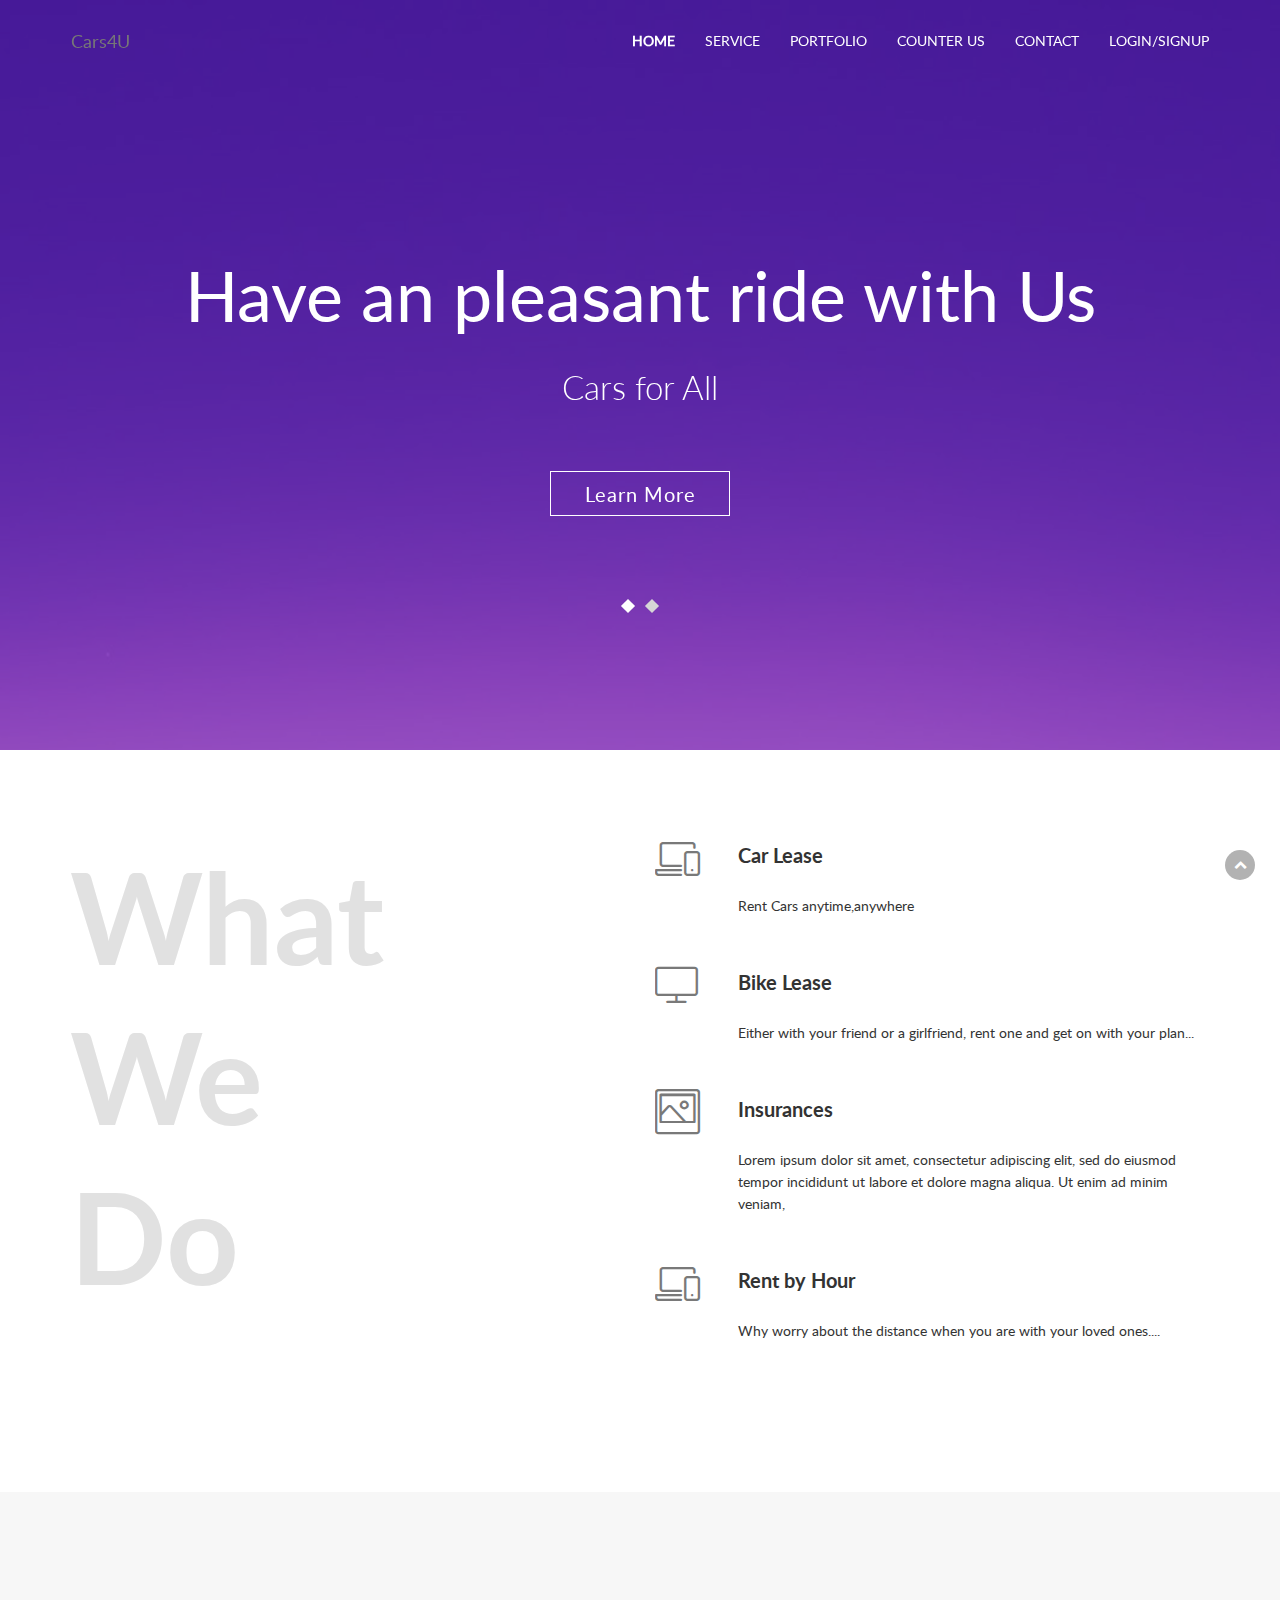
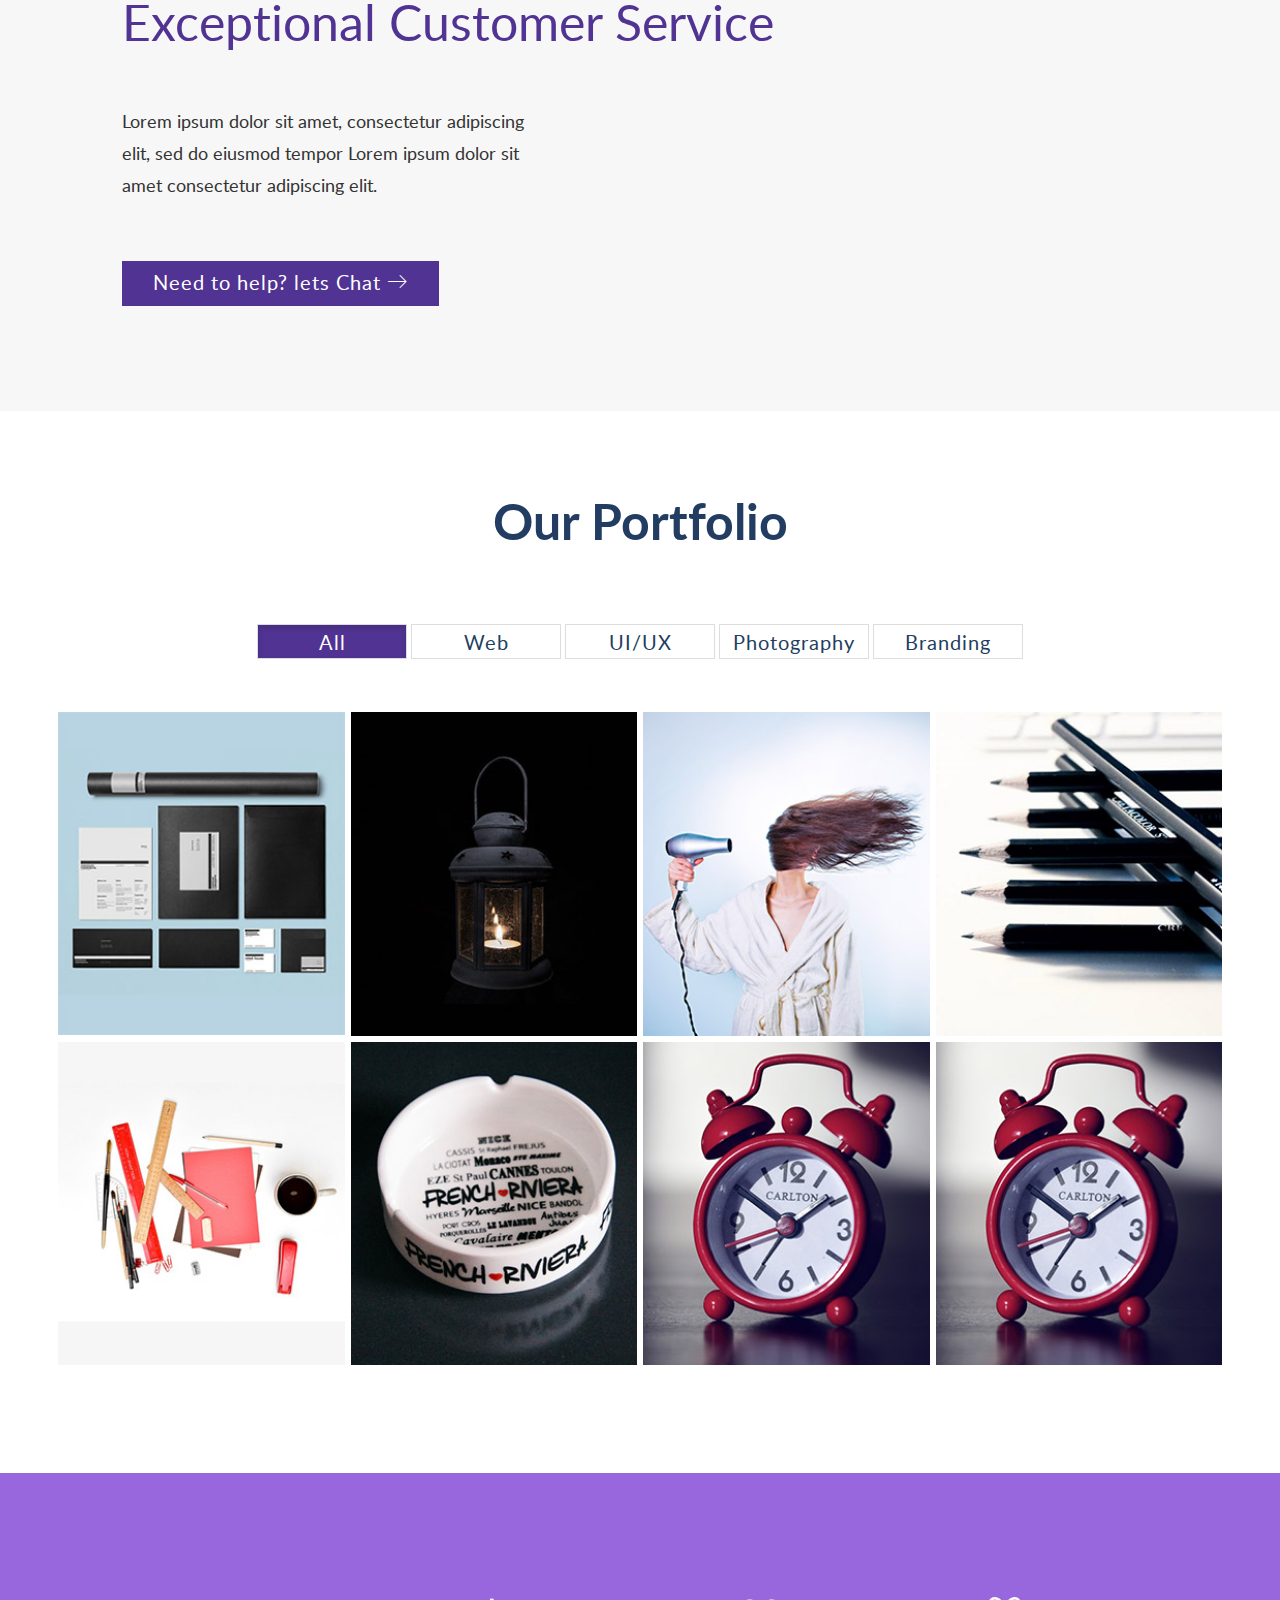
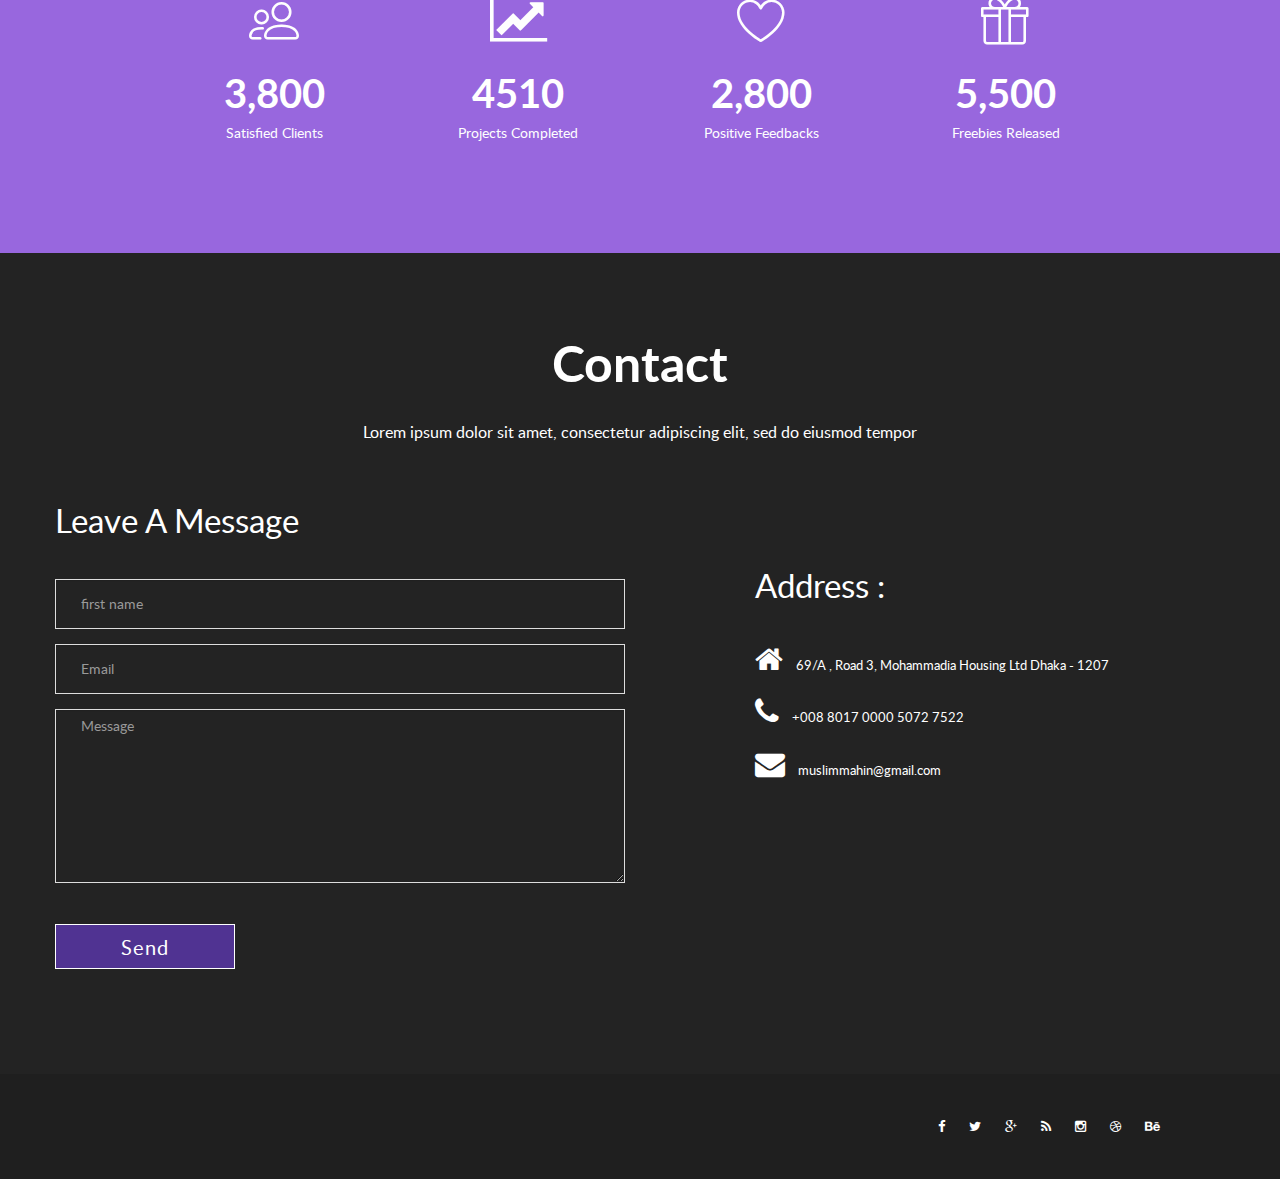
==== src/main/resources/static/index.html @ 7cb5fec7 "databse working" ====
<!doctype html>
<!--[if lt IE 7]>      <html class="no-js lt-ie9 lt-ie8 lt-ie7" lang=""> <![endif]-->
<!--[if IE 7]>         <html class="no-js lt-ie9 lt-ie8" lang=""> <![endif]-->
<!--[if IE 8]>         <html class="no-js lt-ie9" lang=""> <![endif]-->
<!--[if gt IE 8]><!--> <html class="no-js" lang=""> <!--<![endif]-->
    <head>
        <meta charset="utf-8">
        <meta http-equiv="X-UA-Compatible" content="IE=edge,chrome=1">
        <title>Cars4U</title>
        <meta name="description" content="">
        <meta name="viewport" content="width=device-width, initial-scale=1">
        <link rel="apple-touch-icon" href="apple-touch-icon.png">


        <link rel="stylesheet" href="assets/css/fonticons.css">
        <link rel="stylesheet" href="assets/fonts/stylesheet.css">
        <link rel="stylesheet" href="assets/css/font-awesome.min.css">
        <link rel="stylesheet" href="assets/css/bootstrap.min.css">


        <!--For Plugins external css-->
        <link rel="stylesheet" href="assets/css/plugins.css" />

        <!--Theme custom css -->
        <link rel="stylesheet" href="assets/css/style.css">

        <!--Theme Responsive css-->
        <link rel="stylesheet" href="assets/css/responsive.css" />

        <script src="assets/js/vendor/modernizr-2.8.3-respond-1.4.2.min.js"></script>
    </head>
    <body data-spy="scroll" data-target=".navbar-collapse">
        <!--[if lt IE 8]>
            <p class="browserupgrade">You are using an <strong>outdated</strong> browser. Please <a href="http://browsehappy.com/">upgrade your browser</a> to improve your experience.</p>
        <![endif]-->

        <header id="main_menu" class="header navbar-fixed-top">            
            <div class="main_menu_bg">
                <div class="container">
                    <div class="row">
                        <div class="nave_menu">
                            <nav class="navbar navbar-default" id="navmenu">
                                <div class="container-fluid">
                                    <!-- Brand and toggle get grouped for better mobile display -->
                                    <div class="navbar-header">
                                        <button type="button" class="navbar-toggle collapsed" data-toggle="collapse" data-target="#bs-example-navbar-collapse-1" aria-expanded="false">
                                            <span class="sr-only">Toggle navigation</span>
                                            <span class="icon-bar"></span>
                                            <span class="icon-bar"></span>
                                            <span class="icon-bar"></span>
                                        </button>
                                        <a class="navbar-brand" href="#home">
                                            Cars4U
                                        </a>
                                    </div>

                                    <!-- Collect the nav links, forms, and other content for toggling -->



                                    <div class="collapse navbar-collapse" id="bs-example-navbar-collapse-1">
                                        <ul class="nav navbar-nav navbar-right">
                                            <li><a href="#home">Home</a></li>
                                            <li><a href="#service">Service</a></li>
                                            <li><a href="#portfolio">portfolio</a></li>
                                            <li><a href="#counter">Counter Us</a></li>
                                            <li><a href="#contact">Contact</a></li>
											<li><a href="signup.html">Login/SignUp</a></li>
                                        </ul>    
                                    </div>

                                </div>
                            </nav>
                        </div>	
                    </div>

                </div>

            </div>
        </header> <!--End of header -->





        <section id="home" class="home">
            <div class="overlay">
                <div class="container">
                    <div class="row">
                        <div class="col-sm-12 ">
                            <div class="main_home_slider text-center">
                                <div class="single_home_slider">
                                    <div class="main_home wow fadeInUp" data-wow-duration="700ms">
                                        <h1>Have an pleasant ride with Us</h1>
                                        <p class="subtitle">Cars for All</p>

                                        <div class="home_btn">
                                            <a href="#service" class="btn btn-md">Learn More</a>
                                        </div>

                                    </div>
                                </div>
                                <div class="single_home_slider">
                                    <div class="main_home wow fadeInUp" data-wow-duration="700ms">
                                        <h1>Different types of Cars</h1>
                                        <!--<p class="subtitle">Small business with big dreams</p>-->

                                        <div class="home_btn">
                                            <a href="#portfolio" class="btn btn-md">Learn More</a>
                                        </div>

                                    </div>
                                </div>
                            </div>
                        </div>
                    </div>
                </div>
            </div>
        </section>





        <section id="service" class="service">
            <div class="container">
                <div class="row">
                    <div class="main_service_area sections"> 
                        <div class="col-sm-6">
                            <div class="signle_service_left">
                                <h2>What
                                    We 
                                    Do</h2>
                            </div>
                        </div>
                        <div class="col-sm-6">
                            <div class="single_service_right">
                                <div class="single_service">
                                    <div class="single_service_icon">
                                        <i class="lnr lnr-laptop-phone"></i>
                                    </div>
                                    <div class="single_service_content">
                                        <h3>Car Lease</h3>
                                        <p>Rent Cars anytime,anywhere  </p>
                                    </div>
                                </div>
                                <div class="single_service">
                                    <div class="single_service_icon">
                                        <i class="lnr lnr-screen"></i>
                                    </div>
                                    <div class="single_service_content">
                                        <h3>Bike Lease</h3>
                                        <p>Either with your friend or a girlfriend, rent one and get on with your plan...</p>
                                    </div>
                                </div>
                                <div class="single_service">
                                    <div class="single_service_icon">
                                        <i class="lnr lnr-picture"></i>
                                    </div>
                                    <div class="single_service_content">
                                        <h3>Insurances</h3>
                                        <p>Lorem ipsum dolor sit amet, consectetur adipiscing elit, sed do eiusmod 
                                            tempor incididunt ut labore et dolore magna aliqua. Ut enim ad minim veniam, </p>
                                    </div>
                                </div>
                                <div class="single_service">
                                    <div class="single_service_icon">
                                        <i class="lnr lnr-laptop-phone"></i>
                                    </div>
                                    <div class="single_service_content">
                                        <h3>Rent by Hour</h3>
                                        <p>Why worry about the distance when you are with your loved ones....</p>
                                    </div>
                                </div>
                            </div>
                        </div>
                    </div>
                </div>
            </div>
        </section>


        <section id="choose" class="choose">
            <div class="container-fluid">
                <div class="row">
                    <div class="main_choose_area sections">
                        <div class="col-sm-7 col-sm-offset-1">
                            <div class="main_choose_content text-left">
                                <div class="single_choose_content">
                                    <h1>Exceptional Customer Service</h1>
                                    <p>Lorem ipsum dolor sit amet, consectetur adipiscing elit, 
                                        sed do eiusmod tempor Lorem ipsum dolor sit amet
                                        consectetur adipiscing elit.</p>

                                    <a href="" class="btn btn-larg">Need to help? lets Chat <i class="lnr lnr-arrow-right"></i></a>
                                </div>
                            </div>
                        </div>
                    </div>
                </div>
            </div>
        </section>




        <section id="portfolio" class="portfolio">
            <div class="container">
                <div class="row">
                    <div class="main_mix_content text-center sections">
                        <div class="head_title">
                            <h2>Our Portfolio</h2>
                        </div>
                        <div class="main_mix_menu">
                            <ul>
                                <li class="btn btn-primary filter" data-filter="all">All</li>
                                <li class="btn btn-primary filter" data-filter=".cat1">Web</li>
                                <li class="btn btn-primary filter" data-filter=".cat2">UI/UX</li>
                                <li class="btn btn-primary filter" data-filter=".cat3">Photography</li>
                                <li class="btn btn-primary filter" data-filter=".cat4">Branding</li>
                            </ul>
                        </div>

                        <div id="mixcontent" class="mixcontent">
                            <div class="col-md-3 mix cat1 no-padding">
                                <div class="single_mixi_portfolio">
                                    <img src="assets/images/pf1.jpg" alt="" />
                                    <div class="mixi_portfolio_overlay">
                                        <div class="overflow_hover_text"> 
                                            <a href=""><i class="lnr lnr-magnifier"></i></a>
                                            <a href=""><i class="lnr lnr-heart"></i></a>
                                        </div>
                                    </div>
                                </div>
                            </div>
                            <div class="col-md-3 mix cat2 no-padding">
                                <div class="single_mixi_portfolio">
                                    <img src="assets/images/pf2.jpg" alt="" />
                                    <div class="mixi_portfolio_overlay">
                                        <div class="overflow_hover_text"> 
                                            <a href=""><i class="lnr lnr-magnifier"></i></a>
                                            <a href=""><i class="lnr lnr-heart"></i></a>
                                        </div>
                                    </div>
                                </div>
                            </div>
                            <div class="col-md-3 mix cat1 cat4 no-padding">
                                <div class="single_mixi_portfolio">
                                    <img src="assets/images/pf3.jpg" alt="" />
                                    <div class="mixi_portfolio_overlay">
                                        <div class="overflow_hover_text"> 
                                            <a href=""><i class="lnr lnr-magnifier"></i></a>
                                            <a href=""><i class="lnr lnr-heart"></i></a>
                                        </div>
                                    </div>
                                </div>
                            </div>
                            <div class="col-md-3 mix cat3 cat4 no-padding">
                                <div class="single_mixi_portfolio">
                                    <img src="assets/images/pf4.jpg" alt="" />
                                    <div class="mixi_portfolio_overlay">
                                        <div class="overflow_hover_text"> 
                                            <a href=""><i class="lnr lnr-magnifier"></i></a>
                                            <a href=""><i class="lnr lnr-heart"></i></a>
                                        </div>
                                    </div>
                                </div>
                            </div>
                            <div class="col-md-3 mix cat4 no-padding">
                                <div class="single_mixi_portfolio">
                                    <img src="assets/images/pf5.jpg" alt="" />
                                    <div class="mixi_portfolio_overlay">
                                        <div class="overflow_hover_text"> 
                                            <a href=""><i class="lnr lnr-magnifier"></i></a>
                                            <a href=""><i class="lnr lnr-heart"></i></a>
                                        </div>
                                    </div>
                                </div>
                            </div>
                            <div class="col-md-3 mix cat1 cat2 no-padding">
                                <div class="single_mixi_portfolio">
                                    <img src="assets/images/pf6.jpg" alt="" />
                                    <div class="mixi_portfolio_overlay">
                                        <div class="overflow_hover_text"> 
                                            <a href=""><i class="lnr lnr-magnifier"></i></a>
                                            <a href=""><i class="lnr lnr-heart"></i></a>
                                        </div>
                                    </div>
                                </div>
                            </div>
                            <div class="col-md-3 mix cat1 cat2 no-padding">
                                <div class="single_mixi_portfolio">
                                    <img src="assets/images/pf7.jpg" alt="" />
                                    <div class="mixi_portfolio_overlay">
                                        <div class="overflow_hover_text"> 
                                            <a href=""><i class="lnr lnr-magnifier"></i></a>
                                            <a href=""><i class="lnr lnr-heart"></i></a>
                                        </div>
                                    </div>
                                </div>
                            </div>
                            <div class="col-md-3 mix cat1 cat2 no-padding">
                                <div class="single_mixi_portfolio">
                                    <img src="assets/images/pf7.jpg" alt="" />
                                    <div class="mixi_portfolio_overlay">
                                        <div class="overflow_hover_text"> 
                                            <a href=""><i class="lnr lnr-magnifier"></i></a>
                                            <a href=""><i class="lnr lnr-heart"></i></a>
                                        </div>
                                    </div>
                                </div>
                            </div>

                            <div class="gap"></div>
                        </div>
                    </div>                     
                </div>
            </div>
        </section> <!-- End of portfolio two Section -->        




        <section id="counter" class="counter">
            <div class="overlay">
                <div class="container">
                    <div class="row">
                        <div class="main_counter sections text-center">
                            <div class="col-sm-10 col-sm-offset-1">
                                <div class="row">
                                    <div class="col-sm-3 col-xs-12">
                                        <div class="single_counter_right">
                                            <i class="lnr lnr-users"></i>
                                            <h2 class="statistic-counter">3,800</h2>
                                            <p>Satisfied Clients</p>
                                        </div>
                                    </div>
                                    <div class="col-sm-3 col-xs-12">
                                        <div class="single_counter_right">
                                            <i class="fa fa-line-chart"></i>
                                            <h2 class="statistic-counter">4510</h2>
                                            <p>Projects Completed</p>
                                        </div>
                                    </div>
                                    <div class="col-sm-3 col-xs-12">
                                        <div class="single_counter_right">
                                            <i class="lnr lnr-heart"></i>
                                            <h2 class="statistic-counter">2,800</h2>
                                            <p>Positive Feedbacks</p>
                                        </div>
                                    </div>
                                    <div class="col-sm-3 col-xs-12">
                                        <div class="single_counter_right">
                                            <i class="lnr lnr-gift"></i>
                                            <h2 class="statistic-counter">5,500</h2>
                                            <p>Freebies Released</p>
                                        </div>
                                    </div>
                                </div>
                            </div>
                        </div>
                    </div>
                </div>
            </div>
        </section>


        <section id="contact" class="contact">
            <div class="container">
                <div class="row">
                    <div class="main_contact sections">
                        <div class="head_title text-center">
                            <h2>Contact</h2>
                            <p>Lorem ipsum dolor sit amet, consectetur adipiscing elit, sed do eiusmod tempor</p>
                        </div>

                        <div class="row">
                            <div class="contact_contant">

                                <div class="col-sm-6 col-xs-12">
                                    <h4>Leave A Message</h4>
                                    <div class="single_contant_left">
                                        <form action="#" id="formid">
                                            <!--<div class="col-lg-8 col-md-8 col-sm-10 col-lg-offset-2 col-md-offset-2 col-sm-offset-1">-->

                                            <div class="form-group">
                                                <input type="text" class="form-control" name="name" placeholder="first name" required="">
                                            </div>

                                            <div class="form-group">
                                                <input type="email" class="form-control" name="email" placeholder="Email" required="">
                                            </div>

                                            <div class="form-group">
                                                <textarea class="form-control" name="message" rows="8" placeholder="Message"></textarea>
                                            </div>

                                            <div class="">
                                                <input type="submit" value="Send" class="btn btn-primary">
                                            </div>
                                            <!--</div>--> 
                                        </form>
                                    </div>
                                </div>


                                <div class="col-sm-5 col-sm-offset-1 col-xs-12">
                                    <div class="single_message_right_info">
                                        <h4>Address :</h4>
                                        <ul>
                                            <li><a href=""><i class="fa fa-home"></i> 69/A , Road 3, Mohammadia Housing Ltd
                                                    Dhaka - 1207</a></li>
                                            <li><a href=""><i class="fa fa-phone"></i> +008 8017 0000 5072 7522</a></li>

                                            <li><a href=""><i class="fa fa-envelope"></i> muslimmahin@gmail.com</a></li>
                                        </ul>
                                    </div>
                                </div>
                            </div> <!-- End of messsage contant-->
                        </div>
                    </div>
                </div>
            </div>
        </section>





        <footer id="footer" class="footer">
            <div class="container">
                <div class="main_footer">
                    <div class="row">

                        <div class="col-sm-6 col-xs-12">
                            <div class="copyright_text">
                                <p class=" wow fadeInRight" data-wow-duration="1s">Made with <i class="fa fa-heart"></i> by <a href="http://bootstrapthemes.co">Bootstrap Themes</a>2016. All Rights Reserved</p>
                            </div>
                        </div>

                        <div class="col-sm-6 col-xs-12">
                            <div class="footer_socail">
                                <a href=""><i class="fa fa-facebook"></i></a>
                                <a href=""><i class="fa fa-twitter"></i></a>
                                <a href=""><i class="fa fa-google-plus"></i></a>
                                <a href=""><i class="fa fa-rss"></i></a>
                                <a href=""><i class="fa fa-instagram"></i></a>
                                <a href=""><i class="fa fa-dribbble"></i></a>
                                <a href=""><i class="fa fa-behance"></i></a>
                            </div>
                        </div>
                    </div>
                </div>
            </div>
        </footer>



        <!-- START SCROLL TO TOP  -->

        <div class="scrollup">
            <a href="#"><i class="fa fa-chevron-up"></i></a>
        </div>

        <script src="assets/js/vendor/jquery-1.11.2.min.js"></script>
        <script src="assets/js/vendor/bootstrap.min.js"></script>

        <script src="assets/js/jquery.easypiechart.min.js"></script>
        <script src="assets/js/jquery.mixitup.min.js"></script>
        <script src="assets/js/jquery.easing.1.3.js"></script>

        <script src="assets/js/plugins.js"></script>
        <script src="assets/js/main.js"></script>

    </body>
</html>
---- src/main/resources/static/assets/css/fonticons.css ----
@font-face {
	font-family: 'Linearicons-Free';
	src:url('../fonts/Linearicons-Free.eot?w118d');
	src:url('../fonts/Linearicons-Free.eot?#iefixw118d') format('embedded-opentype'),
		url('../fonts/Linearicons-Free.woff2?w118d') format('woff2'),
		url('../fonts/Linearicons-Free.woff?w118d') format('woff'),
		url('../fonts/Linearicons-Free.ttf?w118d') format('truetype'),
		url('../fonts/Linearicons-Free.svg?w118d#Linearicons-Free') format('svg');
	font-weight: normal;
	font-style: normal;
}

.lnr {
	font-family: 'Linearicons-Free';
	speak: none;
	font-style: normal;
	font-weight: normal;
	font-variant: normal;
	text-transform: none;
	line-height: 1;

	/* Better Font Rendering =========== */
	-webkit-font-smoothing: antialiased;
	-moz-osx-font-smoothing: grayscale;
}

.lnr-home:before {
	content: "\e800";
}
.lnr-apartment:before {
	content: "\e801";
}
.lnr-pencil:before {
	content: "\e802";
}
.lnr-magic-wand:before {
	content: "\e803";
}
.lnr-drop:before {
	content: "\e804";
}
.lnr-lighter:before {
	content: "\e805";
}
.lnr-poop:before {
	content: "\e806";
}
.lnr-sun:before {
	content: "\e807";
}
.lnr-moon:before {
	content: "\e808";
}
.lnr-cloud:before {
	content: "\e809";
}
.lnr-cloud-upload:before {
	content: "\e80a";
}
.lnr-cloud-download:before {
	content: "\e80b";
}
.lnr-cloud-sync:before {
	content: "\e80c";
}
.lnr-cloud-check:before {
	content: "\e80d";
}
.lnr-database:before {
	content: "\e80e";
}
.lnr-lock:before {
	content: "\e80f";
}
.lnr-cog:before {
	content: "\e810";
}
.lnr-trash:before {
	content: "\e811";
}
.lnr-dice:before {
	content: "\e812";
}
.lnr-heart:before {
	content: "\e813";
}
.lnr-star:before {
	content: "\e814";
}
.lnr-star-half:before {
	content: "\e815";
}
.lnr-star-empty:before {
	content: "\e816";
}
.lnr-flag:before {
	content: "\e817";
}
.lnr-envelope:before {
	content: "\e818";
}
.lnr-paperclip:before {
	content: "\e819";
}
.lnr-inbox:before {
	content: "\e81a";
}
.lnr-eye:before {
	content: "\e81b";
}
.lnr-printer:before {
	content: "\e81c";
}
.lnr-file-empty:before {
	content: "\e81d";
}
.lnr-file-add:before {
	content: "\e81e";
}
.lnr-enter:before {
	content: "\e81f";
}
.lnr-exit:before {
	content: "\e820";
}
.lnr-graduation-hat:before {
	content: "\e821";
}
.lnr-license:before {
	content: "\e822";
}
.lnr-music-note:before {
	content: "\e823";
}
.lnr-film-play:before {
	content: "\e824";
}
.lnr-camera-video:before {
	content: "\e825";
}
.lnr-camera:before {
	content: "\e826";
}
.lnr-picture:before {
	content: "\e827";
}
.lnr-book:before {
	content: "\e828";
}
.lnr-bookmark:before {
	content: "\e829";
}
.lnr-user:before {
	content: "\e82a";
}
.lnr-users:before {
	content: "\e82b";
}
.lnr-shirt:before {
	content: "\e82c";
}
.lnr-store:before {
	content: "\e82d";
}
.lnr-cart:before {
	content: "\e82e";
}
.lnr-tag:before {
	content: "\e82f";
}
.lnr-phone-handset:before {
	content: "\e830";
}
.lnr-phone:before {
	content: "\e831";
}
.lnr-pushpin:before {
	content: "\e832";
}
.lnr-map-marker:before {
	content: "\e833";
}
.lnr-map:before {
	content: "\e834";
}
.lnr-location:before {
	content: "\e835";
}
.lnr-calendar-full:before {
	content: "\e836";
}
.lnr-keyboard:before {
	content: "\e837";
}
.lnr-spell-check:before {
	content: "\e838";
}
.lnr-screen:before {
	content: "\e839";
}
.lnr-smartphone:before {
	content: "\e83a";
}
.lnr-tablet:before {
	content: "\e83b";
}
.lnr-laptop:before {
	content: "\e83c";
}
.lnr-laptop-phone:before {
	content: "\e83d";
}
.lnr-power-switch:before {
	content: "\e83e";
}
.lnr-bubble:before {
	content: "\e83f";
}
.lnr-heart-pulse:before {
	content: "\e840";
}
.lnr-construction:before {
	content: "\e841";
}
.lnr-pie-chart:before {
	content: "\e842";
}
.lnr-chart-bars:before {
	content: "\e843";
}
.lnr-gift:before {
	content: "\e844";
}
.lnr-diamond:before {
	content: "\e845";
}
.lnr-linearicons:before {
	content: "\e846";
}
.lnr-dinner:before {
	content: "\e847";
}
.lnr-coffee-cup:before {
	content: "\e848";
}
.lnr-leaf:before {
	content: "\e849";
}
.lnr-paw:before {
	content: "\e84a";
}
.lnr-rocket:before {
	content: "\e84b";
}
.lnr-briefcase:before {
	content: "\e84c";
}
.lnr-bus:before {
	content: "\e84d";
}
.lnr-car:before {
	content: "\e84e";
}
.lnr-train:before {
	content: "\e84f";
}
.lnr-bicycle:before {
	content: "\e850";
}
.lnr-wheelchair:before {
	content: "\e851";
}
.lnr-select:before {
	content: "\e852";
}
.lnr-earth:before {
	content: "\e853";
}
.lnr-smile:before {
	content: "\e854";
}
.lnr-sad:before {
	content: "\e855";
}
.lnr-neutral:before {
	content: "\e856";
}
.lnr-mustache:before {
	content: "\e857";
}
.lnr-alarm:before {
	content: "\e858";
}
.lnr-bullhorn:before {
	content: "\e859";
}
.lnr-volume-high:before {
	content: "\e85a";
}
.lnr-volume-medium:before {
	content: "\e85b";
}
.lnr-volume-low:before {
	content: "\e85c";
}
.lnr-volume:before {
	content: "\e85d";
}
.lnr-mic:before {
	content: "\e85e";
}
.lnr-hourglass:before {
	content: "\e85f";
}
.lnr-undo:before {
	content: "\e860";
}
.lnr-redo:before {
	content: "\e861";
}
.lnr-sync:before {
	content: "\e862";
}
.lnr-history:before {
	content: "\e863";
}
.lnr-clock:before {
	content: "\e864";
}
.lnr-download:before {
	content: "\e865";
}
.lnr-upload:before {
	content: "\e866";
}
.lnr-enter-down:before {
	content: "\e867";
}
.lnr-exit-up:before {
	content: "\e868";
}
.lnr-bug:before {
	content: "\e869";
}
.lnr-code:before {
	content: "\e86a";
}
.lnr-link:before {
	content: "\e86b";
}
.lnr-unlink:before {
	content: "\e86c";
}
.lnr-thumbs-up:before {
	content: "\e86d";
}
.lnr-thumbs-down:before {
	content: "\e86e";
}
.lnr-magnifier:before {
	content: "\e86f";
}
.lnr-cross:before {
	content: "\e870";
}
.lnr-menu:before {
	content: "\e871";
}
.lnr-list:before {
	content: "\e872";
}
.lnr-chevron-up:before {
	content: "\e873";
}
.lnr-chevron-down:before {
	content: "\e874";
}
.lnr-chevron-left:before {
	content: "\e875";
}
.lnr-chevron-right:before {
	content: "\e876";
}
.lnr-arrow-up:before {
	content: "\e877";
}
.lnr-arrow-down:before {
	content: "\e878";
}
.lnr-arrow-left:before {
	content: "\e879";
}
.lnr-arrow-right:before {
	content: "\e87a";
}
.lnr-move:before {
	content: "\e87b";
}
.lnr-warning:before {
	content: "\e87c";
}
.lnr-question-circle:before {
	content: "\e87d";
}
.lnr-menu-circle:before {
	content: "\e87e";
}
.lnr-checkmark-circle:before {
	content: "\e87f";
}
.lnr-cross-circle:before {
	content: "\e880";
}
.lnr-plus-circle:before {
	content: "\e881";
}
.lnr-circle-minus:before {
	content: "\e882";
}
.lnr-arrow-up-circle:before {
	content: "\e883";
}
.lnr-arrow-down-circle:before {
	content: "\e884";
}
.lnr-arrow-left-circle:before {
	content: "\e885";
}
.lnr-arrow-right-circle:before {
	content: "\e886";
}
.lnr-chevron-up-circle:before {
	content: "\e887";
}
.lnr-chevron-down-circle:before {
	content: "\e888";
}
.lnr-chevron-left-circle:before {
	content: "\e889";
}
.lnr-chevron-right-circle:before {
	content: "\e88a";
}
.lnr-crop:before {
	content: "\e88b";
}
.lnr-frame-expand:before {
	content: "\e88c";
}
.lnr-frame-contract:before {
	content: "\e88d";
}
.lnr-layers:before {
	content: "\e88e";
}
.lnr-funnel:before {
	content: "\e88f";
}
.lnr-text-format:before {
	content: "\e890";
}
.lnr-text-format-remove:before {
	content: "\e891";
}
.lnr-text-size:before {
	content: "\e892";
}
.lnr-bold:before {
	content: "\e893";
}
.lnr-italic:before {
	content: "\e894";
}
.lnr-underline:before {
	content: "\e895";
}
.lnr-strikethrough:before {
	content: "\e896";
}
.lnr-highlight:before {
	content: "\e897";
}
.lnr-text-align-left:before {
	content: "\e898";
}
.lnr-text-align-center:before {
	content: "\e899";
}
.lnr-text-align-right:before {
	content: "\e89a";
}
.lnr-text-align-justify:before {
	content: "\e89b";
}
.lnr-line-spacing:before {
	content: "\e89c";
}
.lnr-indent-increase:before {
	content: "\e89d";
}
.lnr-indent-decrease:before {
	content: "\e89e";
}
.lnr-pilcrow:before {
	content: "\e89f";
}
.lnr-direction-ltr:before {
	content: "\e8a0";
}
.lnr-direction-rtl:before {
	content: "\e8a1";
}
.lnr-page-break:before {
	content: "\e8a2";
}
.lnr-sort-alpha-asc:before {
	content: "\e8a3";
}
.lnr-sort-amount-asc:before {
	content: "\e8a4";
}
.lnr-hand:before {
	content: "\e8a5";
}
.lnr-pointer-up:before {
	content: "\e8a6";
}
.lnr-pointer-right:before {
	content: "\e8a7";
}
.lnr-pointer-down:before {
	content: "\e8a8";
}
.lnr-pointer-left:before {
	content: "\e8a9";
}
---- src/main/resources/static/assets/fonts/stylesheet.css ----
@font-face {
    font-family: 'latobold';
    src: url('lato-bold-webfont.eot');
    src: url('lato-bold-webfont.eot?#iefix') format('embedded-opentype'),
         url('lato-bold-webfont.woff2') format('woff2'),
         url('lato-bold-webfont.woff') format('woff'),
         url('lato-bold-webfont.ttf') format('truetype'),
         url('lato-bold-webfont.svg#latobold') format('svg');
    font-weight: normal;
    font-style: normal;

}


@font-face {
    font-family: 'latolight';
    src: url('lato-light-webfont.eot');
    src: url('lato-light-webfont.eot?#iefix') format('embedded-opentype'),
         url('lato-light-webfont.woff2') format('woff2'),
         url('lato-light-webfont.woff') format('woff'),
         url('lato-light-webfont.ttf') format('truetype'),
         url('lato-light-webfont.svg#latolight') format('svg');
    font-weight: normal;
    font-style: normal;

}



@font-face {
    font-family: 'latoregular';
    src: url('lato-regular-webfont.eot');
    src: url('lato-regular-webfont.eot?#iefix') format('embedded-opentype'),
         url('lato-regular-webfont.woff2') format('woff2'),
         url('lato-regular-webfont.woff') format('woff'),
         url('lato-regular-webfont.ttf') format('truetype'),
         url('lato-regular-webfont.svg#latoregular') format('svg');
    font-weight: normal;
    font-style: normal;

}
---- src/main/resources/static/assets/css/plugins.css ----
/*
Author: XpeedStudio
Author URI: http://themeforest.net/user/XpeedStudio/portfolio
*/


//Animate CSS

@charset "UTF-8";.animated{-webkit-animation-duration:1s;animation-duration:1s;-webkit-animation-fill-mode:both;animation-fill-mode:both}.animated.hinge{-webkit-animation-duration:2s;animation-duration:2s}@-webkit-keyframes bounce{0%,20%,50%,80%,100%{-webkit-transform:translateY(0);transform:translateY(0)}40%{-webkit-transform:translateY(-30px);transform:translateY(-30px)}60%{-webkit-transform:translateY(-15px);transform:translateY(-15px)}}@keyframes bounce{0%,20%,50%,80%,100%{-webkit-transform:translateY(0);-ms-transform:translateY(0);transform:translateY(0)}40%{-webkit-transform:translateY(-30px);-ms-transform:translateY(-30px);transform:translateY(-30px)}60%{-webkit-transform:translateY(-15px);-ms-transform:translateY(-15px);transform:translateY(-15px)}}.bounce{-webkit-animation-name:bounce;animation-name:bounce}@-webkit-keyframes flash{0%,50%,100%{opacity:1}25%,75%{opacity:0}}@keyframes flash{0%,50%,100%{opacity:1}25%,75%{opacity:0}}.flash{-webkit-animation-name:flash;animation-name:flash}@-webkit-keyframes pulse{0%{-webkit-transform:scale(1);transform:scale(1)}50%{-webkit-transform:scale(1.1);transform:scale(1.1)}100%{-webkit-transform:scale(1);transform:scale(1)}}@keyframes pulse{0%{-webkit-transform:scale(1);-ms-transform:scale(1);transform:scale(1)}50%{-webkit-transform:scale(1.1);-ms-transform:scale(1.1);transform:scale(1.1)}100%{-webkit-transform:scale(1);-ms-transform:scale(1);transform:scale(1)}}.pulse{-webkit-animation-name:pulse;animation-name:pulse}@-webkit-keyframes shake{0%,100%{-webkit-transform:translateX(0);transform:translateX(0)}10%,30%,50%,70%,90%{-webkit-transform:translateX(-10px);transform:translateX(-10px)}20%,40%,60%,80%{-webkit-transform:translateX(10px);transform:translateX(10px)}}@keyframes shake{0%,100%{-webkit-transform:translateX(0);-ms-transform:translateX(0);transform:translateX(0)}10%,30%,50%,70%,90%{-webkit-transform:translateX(-10px);-ms-transform:translateX(-10px);transform:translateX(-10px)}20%,40%,60%,80%{-webkit-transform:translateX(10px);-ms-transform:translateX(10px);transform:translateX(10px)}}.shake{-webkit-animation-name:shake;animation-name:shake}@-webkit-keyframes swing{20%{-webkit-transform:rotate(15deg);transform:rotate(15deg)}40%{-webkit-transform:rotate(-10deg);transform:rotate(-10deg)}60%{-webkit-transform:rotate(5deg);transform:rotate(5deg)}80%{-webkit-transform:rotate(-5deg);transform:rotate(-5deg)}100%{-webkit-transform:rotate(0);transform:rotate(0)}}@keyframes swing{20%{-webkit-transform:rotate(15deg);-ms-transform:rotate(15deg);transform:rotate(15deg)}40%{-webkit-transform:rotate(-10deg);-ms-transform:rotate(-10deg);transform:rotate(-10deg)}60%{-webkit-transform:rotate(5deg);-ms-transform:rotate(5deg);transform:rotate(5deg)}80%{-webkit-transform:rotate(-5deg);-ms-transform:rotate(-5deg);transform:rotate(-5deg)}100%{-webkit-transform:rotate(0);-ms-transform:rotate(0);transform:rotate(0)}}.swing{-webkit-transform-origin:top center;-ms-transform-origin:top center;transform-origin:top center;-webkit-animation-name:swing;animation-name:swing}@-webkit-keyframes tada{0%{-webkit-transform:scale(1);transform:scale(1)}10%,20%{-webkit-transform:scale(.9)rotate(-3deg);transform:scale(.9)rotate(-3deg)}30%,50%,70%,90%{-webkit-transform:scale(1.1)rotate(3deg);transform:scale(1.1)rotate(3deg)}40%,60%,80%{-webkit-transform:scale(1.1)rotate(-3deg);transform:scale(1.1)rotate(-3deg)}100%{-webkit-transform:scale(1)rotate(0);transform:scale(1)rotate(0)}}@keyframes tada{0%{-webkit-transform:scale(1);-ms-transform:scale(1);transform:scale(1)}10%,20%{-webkit-transform:scale(.9)rotate(-3deg);-ms-transform:scale(.9)rotate(-3deg);transform:scale(.9)rotate(-3deg)}30%,50%,70%,90%{-webkit-transform:scale(1.1)rotate(3deg);-ms-transform:scale(1.1)rotate(3deg);transform:scale(1.1)rotate(3deg)}40%,60%,80%{-webkit-transform:scale(1.1)rotate(-3deg);-ms-transform:scale(1.1)rotate(-3deg);transform:scale(1.1)rotate(-3deg)}100%{-webkit-transform:scale(1)rotate(0);-ms-transform:scale(1)rotate(0);transform:scale(1)rotate(0)}}.tada{-webkit-animation-name:tada;animation-name:tada}@-webkit-keyframes wobble{0%{-webkit-transform:translateX(0%);transform:translateX(0%)}15%{-webkit-transform:translateX(-25%)rotate(-5deg);transform:translateX(-25%)rotate(-5deg)}30%{-webkit-transform:translateX(20%)rotate(3deg);transform:translateX(20%)rotate(3deg)}45%{-webkit-transform:translateX(-15%)rotate(-3deg);transform:translateX(-15%)rotate(-3deg)}60%{-webkit-transform:translateX(10%)rotate(2deg);transform:translateX(10%)rotate(2deg)}75%{-webkit-transform:translateX(-5%)rotate(-1deg);transform:translateX(-5%)rotate(-1deg)}100%{-webkit-transform:translateX(0%);transform:translateX(0%)}}@keyframes wobble{0%{-webkit-transform:translateX(0%);-ms-transform:translateX(0%);transform:translateX(0%)}15%{-webkit-transform:translateX(-25%)rotate(-5deg);-ms-transform:translateX(-25%)rotate(-5deg);transform:translateX(-25%)rotate(-5deg)}30%{-webkit-transform:translateX(20%)rotate(3deg);-ms-transform:translateX(20%)rotate(3deg);transform:translateX(20%)rotate(3deg)}45%{-webkit-transform:translateX(-15%)rotate(-3deg);-ms-transform:translateX(-15%)rotate(-3deg);transform:translateX(-15%)rotate(-3deg)}60%{-webkit-transform:translateX(10%)rotate(2deg);-ms-transform:translateX(10%)rotate(2deg);transform:translateX(10%)rotate(2deg)}75%{-webkit-transform:translateX(-5%)rotate(-1deg);-ms-transform:translateX(-5%)rotate(-1deg);transform:translateX(-5%)rotate(-1deg)}100%{-webkit-transform:translateX(0%);-ms-transform:translateX(0%);transform:translateX(0%)}}.wobble{-webkit-animation-name:wobble;animation-name:wobble}@-webkit-keyframes bounceIn{0%{opacity:0;-webkit-transform:scale(.3);transform:scale(.3)}50%{opacity:1;-webkit-transform:scale(1.05);transform:scale(1.05)}70%{-webkit-transform:scale(.9);transform:scale(.9)}100%{-webkit-transform:scale(1);transform:scale(1)}}@keyframes bounceIn{0%{opacity:0;-webkit-transform:scale(.3);-ms-transform:scale(.3);transform:scale(.3)}50%{opacity:1;-webkit-transform:scale(1.05);-ms-transform:scale(1.05);transform:scale(1.05)}70%{-webkit-transform:scale(.9);-ms-transform:scale(.9);transform:scale(.9)}100%{-webkit-transform:scale(1);-ms-transform:scale(1);transform:scale(1)}}.bounceIn{-webkit-animation-name:bounceIn;animation-name:bounceIn}@-webkit-keyframes bounceInDown{0%{opacity:0;-webkit-transform:translateY(-2000px);transform:translateY(-2000px)}60%{opacity:1;-webkit-transform:translateY(30px);transform:translateY(30px)}80%{-webkit-transform:translateY(-10px);transform:translateY(-10px)}100%{-webkit-transform:translateY(0);transform:translateY(0)}}@keyframes bounceInDown{0%{opacity:0;-webkit-transform:translateY(-2000px);-ms-transform:translateY(-2000px);transform:translateY(-2000px)}60%{opacity:1;-webkit-transform:translateY(30px);-ms-transform:translateY(30px);transform:translateY(30px)}80%{-webkit-transform:translateY(-10px);-ms-transform:translateY(-10px);transform:translateY(-10px)}100%{-webkit-transform:translateY(0);-ms-transform:translateY(0);transform:translateY(0)}}.bounceInDown{-webkit-animation-name:bounceInDown;animation-name:bounceInDown}@-webkit-keyframes bounceInLeft{0%{opacity:0;-webkit-transform:translateX(-2000px);transform:translateX(-2000px)}60%{opacity:1;-webkit-transform:translateX(30px);transform:translateX(30px)}80%{-webkit-transform:translateX(-10px);transform:translateX(-10px)}100%{-webkit-transform:translateX(0);transform:translateX(0)}}@keyframes bounceInLeft{0%{opacity:0;-webkit-transform:translateX(-2000px);-ms-transform:translateX(-2000px);transform:translateX(-2000px)}60%{opacity:1;-webkit-transform:translateX(30px);-ms-transform:translateX(30px);transform:translateX(30px)}80%{-webkit-transform:translateX(-10px);-ms-transform:translateX(-10px);transform:translateX(-10px)}100%{-webkit-transform:translateX(0);-ms-transform:translateX(0);transform:translateX(0)}}.bounceInLeft{-webkit-animation-name:bounceInLeft;animation-name:bounceInLeft}@-webkit-keyframes bounceInRight{0%{opacity:0;-webkit-transform:translateX(2000px);transform:translateX(2000px)}60%{opacity:1;-webkit-transform:translateX(-30px);transform:translateX(-30px)}80%{-webkit-transform:translateX(10px);transform:translateX(10px)}100%{-webkit-transform:translateX(0);transform:translateX(0)}}@keyframes bounceInRight{0%{opacity:0;-webkit-transform:translateX(2000px);-ms-transform:translateX(2000px);transform:translateX(2000px)}60%{opacity:1;-webkit-transform:translateX(-30px);-ms-transform:translateX(-30px);transform:translateX(-30px)}80%{-webkit-transform:translateX(10px);-ms-transform:translateX(10px);transform:translateX(10px)}100%{-webkit-transform:translateX(0);-ms-transform:translateX(0);transform:translateX(0)}}.bounceInRight{-webkit-animation-name:bounceInRight;animation-name:bounceInRight}@-webkit-keyframes bounceInUp{0%{opacity:0;-webkit-transform:translateY(2000px);transform:translateY(2000px)}60%{opacity:1;-webkit-transform:translateY(-30px);transform:translateY(-30px)}80%{-webkit-transform:translateY(10px);transform:translateY(10px)}100%{-webkit-transform:translateY(0);transform:translateY(0)}}@keyframes bounceInUp{0%{opacity:0;-webkit-transform:translateY(2000px);-ms-transform:translateY(2000px);transform:translateY(2000px)}60%{opacity:1;-webkit-transform:translateY(-30px);-ms-transform:translateY(-30px);transform:translateY(-30px)}80%{-webkit-transform:translateY(10px);-ms-transform:translateY(10px);transform:translateY(10px)}100%{-webkit-transform:translateY(0);-ms-transform:translateY(0);transform:translateY(0)}}.bounceInUp{-webkit-animation-name:bounceInUp;animation-name:bounceInUp}@-webkit-keyframes bounceOut{0%{-webkit-transform:scale(1);transform:scale(1)}25%{-webkit-transform:scale(.95);transform:scale(.95)}50%{opacity:1;-webkit-transform:scale(1.1);transform:scale(1.1)}100%{opacity:0;-webkit-transform:scale(.3);transform:scale(.3)}}@keyframes bounceOut{0%{-webkit-transform:scale(1);-ms-transform:scale(1);transform:scale(1)}25%{-webkit-transform:scale(.95);-ms-transform:scale(.95);transform:scale(.95)}50%{opacity:1;-webkit-transform:scale(1.1);-ms-transform:scale(1.1);transform:scale(1.1)}100%{opacity:0;-webkit-transform:scale(.3);-ms-transform:scale(.3);transform:scale(.3)}}.bounceOut{-webkit-animation-name:bounceOut;animation-name:bounceOut}@-webkit-keyframes bounceOutDown{0%{-webkit-transform:translateY(0);transform:translateY(0)}20%{opacity:1;-webkit-transform:translateY(-20px);transform:translateY(-20px)}100%{opacity:0;-webkit-transform:translateY(2000px);transform:translateY(2000px)}}@keyframes bounceOutDown{0%{-webkit-transform:translateY(0);-ms-transform:translateY(0);transform:translateY(0)}20%{opacity:1;-webkit-transform:translateY(-20px);-ms-transform:translateY(-20px);transform:translateY(-20px)}100%{opacity:0;-webkit-transform:translateY(2000px);-ms-transform:translateY(2000px);transform:translateY(2000px)}}.bounceOutDown{-webkit-animation-name:bounceOutDown;animation-name:bounceOutDown}@-webkit-keyframes bounceOutLeft{0%{-webkit-transform:translateX(0);transform:translateX(0)}20%{opacity:1;-webkit-transform:translateX(20px);transform:translateX(20px)}100%{opacity:0;-webkit-transform:translateX(-2000px);transform:translateX(-2000px)}}@keyframes bounceOutLeft{0%{-webkit-transform:translateX(0);-ms-transform:translateX(0);transform:translateX(0)}20%{opacity:1;-webkit-transform:translateX(20px);-ms-transform:translateX(20px);transform:translateX(20px)}100%{opacity:0;-webkit-transform:translateX(-2000px);-ms-transform:translateX(-2000px);transform:translateX(-2000px)}}.bounceOutLeft{-webkit-animation-name:bounceOutLeft;animation-name:bounceOutLeft}@-webkit-keyframes bounceOutRight{0%{-webkit-transform:translateX(0);transform:translateX(0)}20%{opacity:1;-webkit-transform:translateX(-20px);transform:translateX(-20px)}100%{opacity:0;-webkit-transform:translateX(2000px);transform:translateX(2000px)}}@keyframes bounceOutRight{0%{-webkit-transform:translateX(0);-ms-transform:translateX(0);transform:translateX(0)}20%{opacity:1;-webkit-transform:translateX(-20px);-ms-transform:translateX(-20px);transform:translateX(-20px)}100%{opacity:0;-webkit-transform:translateX(2000px);-ms-transform:translateX(2000px);transform:translateX(2000px)}}.bounceOutRight{-webkit-animation-name:bounceOutRight;animation-name:bounceOutRight}@-webkit-keyframes bounceOutUp{0%{-webkit-transform:translateY(0);transform:translateY(0)}20%{opacity:1;-webkit-transform:translateY(20px);transform:translateY(20px)}100%{opacity:0;-webkit-transform:translateY(-2000px);transform:translateY(-2000px)}}@keyframes bounceOutUp{0%{-webkit-transform:translateY(0);-ms-transform:translateY(0);transform:translateY(0)}20%{opacity:1;-webkit-transform:translateY(20px);-ms-transform:translateY(20px);transform:translateY(20px)}100%{opacity:0;-webkit-transform:translateY(-2000px);-ms-transform:translateY(-2000px);transform:translateY(-2000px)}}.bounceOutUp{-webkit-animation-name:bounceOutUp;animation-name:bounceOutUp}@-webkit-keyframes fadeIn{0%{opacity:0}100%{opacity:1}}@keyframes fadeIn{0%{opacity:0}100%{opacity:1}}.fadeIn{-webkit-animation-name:fadeIn;animation-name:fadeIn}@-webkit-keyframes fadeInDown{0%{opacity:0;-webkit-transform:translateY(-20px);transform:translateY(-20px)}100%{opacity:1;-webkit-transform:translateY(0);transform:translateY(0)}}@keyframes fadeInDown{0%{opacity:0;-webkit-transform:translateY(-20px);-ms-transform:translateY(-20px);transform:translateY(-20px)}100%{opacity:1;-webkit-transform:translateY(0);-ms-transform:translateY(0);transform:translateY(0)}}.fadeInDown{-webkit-animation-name:fadeInDown;animation-name:fadeInDown}@-webkit-keyframes fadeInDownBig{0%{opacity:0;-webkit-transform:translateY(-2000px);transform:translateY(-2000px)}100%{opacity:1;-webkit-transform:translateY(0);transform:translateY(0)}}@keyframes fadeInDownBig{0%{opacity:0;-webkit-transform:translateY(-2000px);-ms-transform:translateY(-2000px);transform:translateY(-2000px)}100%{opacity:1;-webkit-transform:translateY(0);-ms-transform:translateY(0);transform:translateY(0)}}.fadeInDownBig{-webkit-animation-name:fadeInDownBig;animation-name:fadeInDownBig}@-webkit-keyframes fadeInLeft{0%{opacity:0;-webkit-transform:translateX(-20px);transform:translateX(-20px)}100%{opacity:1;-webkit-transform:translateX(0);transform:translateX(0)}}@keyframes fadeInLeft{0%{opacity:0;-webkit-transform:translateX(-20px);-ms-transform:translateX(-20px);transform:translateX(-20px)}100%{opacity:1;-webkit-transform:translateX(0);-ms-transform:translateX(0);transform:translateX(0)}}.fadeInLeft{-webkit-animation-name:fadeInLeft;animation-name:fadeInLeft}@-webkit-keyframes fadeInLeftBig{0%{opacity:0;-webkit-transform:translateX(-2000px);transform:translateX(-2000px)}100%{opacity:1;-webkit-transform:translateX(0);transform:translateX(0)}}@keyframes fadeInLeftBig{0%{opacity:0;-webkit-transform:translateX(-2000px);-ms-transform:translateX(-2000px);transform:translateX(-2000px)}100%{opacity:1;-webkit-transform:translateX(0);-ms-transform:translateX(0);transform:translateX(0)}}.fadeInLeftBig{-webkit-animation-name:fadeInLeftBig;animation-name:fadeInLeftBig}@-webkit-keyframes fadeInRight{0%{opacity:0;-webkit-transform:translateX(20px);transform:translateX(20px)}100%{opacity:1;-webkit-transform:translateX(0);transform:translateX(0)}}@keyframes fadeInRight{0%{opacity:0;-webkit-transform:translateX(20px);-ms-transform:translateX(20px);transform:translateX(20px)}100%{opacity:1;-webkit-transform:translateX(0);-ms-transform:translateX(0);transform:translateX(0)}}.fadeInRight{-webkit-animation-name:fadeInRight;animation-name:fadeInRight}@-webkit-keyframes fadeInRightBig{0%{opacity:0;-webkit-transform:translateX(2000px);transform:translateX(2000px)}100%{opacity:1;-webkit-transform:translateX(0);transform:translateX(0)}}@keyframes fadeInRightBig{0%{opacity:0;-webkit-transform:translateX(2000px);-ms-transform:translateX(2000px);transform:translateX(2000px)}100%{opacity:1;-webkit-transform:translateX(0);-ms-transform:translateX(0);transform:translateX(0)}}.fadeInRightBig{-webkit-animation-name:fadeInRightBig;animation-name:fadeInRightBig}@-webkit-keyframes fadeInUp{0%{opacity:0;-webkit-transform:translateY(20px);transform:translateY(20px)}100%{opacity:1;-webkit-transform:translateY(0);transform:translateY(0)}}@keyframes fadeInUp{0%{opacity:0;-webkit-transform:translateY(20px);-ms-transform:translateY(20px);transform:translateY(20px)}100%{opacity:1;-webkit-transform:translateY(0);-ms-transform:translateY(0);transform:translateY(0)}}.fadeInUp{-webkit-animation-name:fadeInUp;animation-name:fadeInUp}@-webkit-keyframes fadeInUpBig{0%{opacity:0;-webkit-transform:translateY(2000px);transform:translateY(2000px)}100%{opacity:1;-webkit-transform:translateY(0);transform:translateY(0)}}@keyframes fadeInUpBig{0%{opacity:0;-webkit-transform:translateY(2000px);-ms-transform:translateY(2000px);transform:translateY(2000px)}100%{opacity:1;-webkit-transform:translateY(0);-ms-transform:translateY(0);transform:translateY(0)}}.fadeInUpBig{-webkit-animation-name:fadeInUpBig;animation-name:fadeInUpBig}@-webkit-keyframes fadeOut{0%{opacity:1}100%{opacity:0}}@keyframes fadeOut{0%{opacity:1}100%{opacity:0}}.fadeOut{-webkit-animation-name:fadeOut;animation-name:fadeOut}@-webkit-keyframes fadeOutDown{0%{opacity:1;-webkit-transform:translateY(0);transform:translateY(0)}100%{opacity:0;-webkit-transform:translateY(20px);transform:translateY(20px)}}@keyframes fadeOutDown{0%{opacity:1;-webkit-transform:translateY(0);-ms-transform:translateY(0);transform:translateY(0)}100%{opacity:0;-webkit-transform:translateY(20px);-ms-transform:translateY(20px);transform:translateY(20px)}}.fadeOutDown{-webkit-animation-name:fadeOutDown;animation-name:fadeOutDown}@-webkit-keyframes fadeOutDownBig{0%{opacity:1;-webkit-transform:translateY(0);transform:translateY(0)}100%{opacity:0;-webkit-transform:translateY(2000px);transform:translateY(2000px)}}@keyframes fadeOutDownBig{0%{opacity:1;-webkit-transform:translateY(0);-ms-transform:translateY(0);transform:translateY(0)}100%{opacity:0;-webkit-transform:translateY(2000px);-ms-transform:translateY(2000px);transform:translateY(2000px)}}.fadeOutDownBig{-webkit-animation-name:fadeOutDownBig;animation-name:fadeOutDownBig}@-webkit-keyframes fadeOutLeft{0%{opacity:1;-webkit-transform:translateX(0);transform:translateX(0)}100%{opacity:0;-webkit-transform:translateX(-20px);transform:translateX(-20px)}}@keyframes fadeOutLeft{0%{opacity:1;-webkit-transform:translateX(0);-ms-transform:translateX(0);transform:translateX(0)}100%{opacity:0;-webkit-transform:translateX(-20px);-ms-transform:translateX(-20px);transform:translateX(-20px)}}.fadeOutLeft{-webkit-animation-name:fadeOutLeft;animation-name:fadeOutLeft}@-webkit-keyframes fadeOutLeftBig{0%{opacity:1;-webkit-transform:translateX(0);transform:translateX(0)}100%{opacity:0;-webkit-transform:translateX(-2000px);transform:translateX(-2000px)}}@keyframes fadeOutLeftBig{0%{opacity:1;-webkit-transform:translateX(0);-ms-transform:translateX(0);transform:translateX(0)}100%{opacity:0;-webkit-transform:translateX(-2000px);-ms-transform:translateX(-2000px);transform:translateX(-2000px)}}.fadeOutLeftBig{-webkit-animation-name:fadeOutLeftBig;animation-name:fadeOutLeftBig}@-webkit-keyframes fadeOutRight{0%{opacity:1;-webkit-transform:translateX(0);transform:translateX(0)}100%{opacity:0;-webkit-transform:translateX(20px);transform:translateX(20px)}}@keyframes fadeOutRight{0%{opacity:1;-webkit-transform:translateX(0);-ms-transform:translateX(0);transform:translateX(0)}100%{opacity:0;-webkit-transform:translateX(20px);-ms-transform:translateX(20px);transform:translateX(20px)}}.fadeOutRight{-webkit-animation-name:fadeOutRight;animation-name:fadeOutRight}@-webkit-keyframes fadeOutRightBig{0%{opacity:1;-webkit-transform:translateX(0);transform:translateX(0)}100%{opacity:0;-webkit-transform:translateX(2000px);transform:translateX(2000px)}}@keyframes fadeOutRightBig{0%{opacity:1;-webkit-transform:translateX(0);-ms-transform:translateX(0);transform:translateX(0)}100%{opacity:0;-webkit-transform:translateX(2000px);-ms-transform:translateX(2000px);transform:translateX(2000px)}}.fadeOutRightBig{-webkit-animation-name:fadeOutRightBig;animation-name:fadeOutRightBig}@-webkit-keyframes fadeOutUp{0%{opacity:1;-webkit-transform:translateY(0);transform:translateY(0)}100%{opacity:0;-webkit-transform:translateY(-20px);transform:translateY(-20px)}}@keyframes fadeOutUp{0%{opacity:1;-webkit-transform:translateY(0);-ms-transform:translateY(0);transform:translateY(0)}100%{opacity:0;-webkit-transform:translateY(-20px);-ms-transform:translateY(-20px);transform:translateY(-20px)}}.fadeOutUp{-webkit-animation-name:fadeOutUp;animation-name:fadeOutUp}@-webkit-keyframes fadeOutUpBig{0%{opacity:1;-webkit-transform:translateY(0);transform:translateY(0)}100%{opacity:0;-webkit-transform:translateY(-2000px);transform:translateY(-2000px)}}@keyframes fadeOutUpBig{0%{opacity:1;-webkit-transform:translateY(0);-ms-transform:translateY(0);transform:translateY(0)}100%{opacity:0;-webkit-transform:translateY(-2000px);-ms-transform:translateY(-2000px);transform:translateY(-2000px)}}.fadeOutUpBig{-webkit-animation-name:fadeOutUpBig;animation-name:fadeOutUpBig}@-webkit-keyframes flip{0%{-webkit-transform:perspective(400px)translateZ(0)rotateY(0)scale(1);transform:perspective(400px)translateZ(0)rotateY(0)scale(1)}0%,40%{-webkit-animation-timing-function:ease-out;animation-timing-function:ease-out}40%{-webkit-transform:perspective(400px)translateZ(150px)rotateY(170deg)scale(1);transform:perspective(400px)translateZ(150px)rotateY(170deg)scale(1)}50%{-webkit-transform:perspective(400px)translateZ(150px)rotateY(190deg)scale(1);transform:perspective(400px)translateZ(150px)rotateY(190deg)scale(1);-webkit-animation-timing-function:ease-in;animation-timing-function:ease-in}80%{-webkit-transform:perspective(400px)translateZ(0)rotateY(360deg)scale(.95);transform:perspective(400px)translateZ(0)rotateY(360deg)scale(.95)}80%,100%{-webkit-animation-timing-function:ease-in;animation-timing-function:ease-in}100%{-webkit-transform:perspective(400px)translateZ(0)rotateY(360deg)scale(1);transform:perspective(400px)translateZ(0)rotateY(360deg)scale(1)}}@keyframes flip{0%{-webkit-transform:perspective(400px)translateZ(0)rotateY(0)scale(1);-ms-transform:perspective(400px)translateZ(0)rotateY(0)scale(1);transform:perspective(400px)translateZ(0)rotateY(0)scale(1)}0%,40%{-webkit-animation-timing-function:ease-out;animation-timing-function:ease-out}40%{-webkit-transform:perspective(400px)translateZ(150px)rotateY(170deg)scale(1);-ms-transform:perspective(400px)translateZ(150px)rotateY(170deg)scale(1);transform:perspective(400px)translateZ(150px)rotateY(170deg)scale(1)}50%{-webkit-transform:perspective(400px)translateZ(150px)rotateY(190deg)scale(1);-ms-transform:perspective(400px)translateZ(150px)rotateY(190deg)scale(1);transform:perspective(400px)translateZ(150px)rotateY(190deg)scale(1);-webkit-animation-timing-function:ease-in;animation-timing-function:ease-in}80%{-webkit-transform:perspective(400px)translateZ(0)rotateY(360deg)scale(.95);-ms-transform:perspective(400px)translateZ(0)rotateY(360deg)scale(.95);transform:perspective(400px)translateZ(0)rotateY(360deg)scale(.95)}80%,100%{-webkit-animation-timing-function:ease-in;animation-timing-function:ease-in}100%{-webkit-transform:perspective(400px)translateZ(0)rotateY(360deg)scale(1);-ms-transform:perspective(400px)translateZ(0)rotateY(360deg)scale(1);transform:perspective(400px)translateZ(0)rotateY(360deg)scale(1)}}.animated.flip{-webkit-backface-visibility:visible;-ms-backface-visibility:visible;backface-visibility:visible;-webkit-animation-name:flip;animation-name:flip}@-webkit-keyframes flipInX{0%{-webkit-transform:perspective(400px)rotateX(90deg);transform:perspective(400px)rotateX(90deg);opacity:0}40%{-webkit-transform:perspective(400px)rotateX(-10deg);transform:perspective(400px)rotateX(-10deg)}70%{-webkit-transform:perspective(400px)rotateX(10deg);transform:perspective(400px)rotateX(10deg)}100%{-webkit-transform:perspective(400px)rotateX(0);transform:perspective(400px)rotateX(0);opacity:1}}@keyframes flipInX{0%{-webkit-transform:perspective(400px)rotateX(90deg);-ms-transform:perspective(400px)rotateX(90deg);transform:perspective(400px)rotateX(90deg);opacity:0}40%{-webkit-transform:perspective(400px)rotateX(-10deg);-ms-transform:perspective(400px)rotateX(-10deg);transform:perspective(400px)rotateX(-10deg)}70%{-webkit-transform:perspective(400px)rotateX(10deg);-ms-transform:perspective(400px)rotateX(10deg);transform:perspective(400px)rotateX(10deg)}100%{-webkit-transform:perspective(400px)rotateX(0);-ms-transform:perspective(400px)rotateX(0);transform:perspective(400px)rotateX(0);opacity:1}}.flipInX{-webkit-backface-visibility:visible!important;-ms-backface-visibility:visible!important;backface-visibility:visible!important;-webkit-animation-name:flipInX;animation-name:flipInX}@-webkit-keyframes flipInY{0%{-webkit-transform:perspective(400px)rotateY(90deg);transform:perspective(400px)rotateY(90deg);opacity:0}40%{-webkit-transform:perspective(400px)rotateY(-10deg);transform:perspective(400px)rotateY(-10deg)}70%{-webkit-transform:perspective(400px)rotateY(10deg);transform:perspective(400px)rotateY(10deg)}100%{-webkit-transform:perspective(400px)rotateY(0);transform:perspective(400px)rotateY(0);opacity:1}}@keyframes flipInY{0%{-webkit-transform:perspective(400px)rotateY(90deg);-ms-transform:perspective(400px)rotateY(90deg);transform:perspective(400px)rotateY(90deg);opacity:0}40%{-webkit-transform:perspective(400px)rotateY(-10deg);-ms-transform:perspective(400px)rotateY(-10deg);transform:perspective(400px)rotateY(-10deg)}70%{-webkit-transform:perspective(400px)rotateY(10deg);-ms-transform:perspective(400px)rotateY(10deg);transform:perspective(400px)rotateY(10deg)}100%{-webkit-transform:perspective(400px)rotateY(0);-ms-transform:perspective(400px)rotateY(0);transform:perspective(400px)rotateY(0);opacity:1}}.flipInY{-webkit-backface-visibility:visible!important;-ms-backface-visibility:visible!important;backface-visibility:visible!important;-webkit-animation-name:flipInY;animation-name:flipInY}@-webkit-keyframes flipOutX{0%{-webkit-transform:perspective(400px)rotateX(0);transform:perspective(400px)rotateX(0);opacity:1}100%{-webkit-transform:perspective(400px)rotateX(90deg);transform:perspective(400px)rotateX(90deg);opacity:0}}@keyframes flipOutX{0%{-webkit-transform:perspective(400px)rotateX(0);-ms-transform:perspective(400px)rotateX(0);transform:perspective(400px)rotateX(0);opacity:1}100%{-webkit-transform:perspective(400px)rotateX(90deg);-ms-transform:perspective(400px)rotateX(90deg);transform:perspective(400px)rotateX(90deg);opacity:0}}.flipOutX{-webkit-animation-name:flipOutX;animation-name:flipOutX;-webkit-backface-visibility:visible!important;-ms-backface-visibility:visible!important;backface-visibility:visible!important}@-webkit-keyframes flipOutY{0%{-webkit-transform:perspective(400px)rotateY(0);transform:perspective(400px)rotateY(0);opacity:1}100%{-webkit-transform:perspective(400px)rotateY(90deg);transform:perspective(400px)rotateY(90deg);opacity:0}}@keyframes flipOutY{0%{-webkit-transform:perspective(400px)rotateY(0);-ms-transform:perspective(400px)rotateY(0);transform:perspective(400px)rotateY(0);opacity:1}100%{-webkit-transform:perspective(400px)rotateY(90deg);-ms-transform:perspective(400px)rotateY(90deg);transform:perspective(400px)rotateY(90deg);opacity:0}}.flipOutY{-webkit-backface-visibility:visible!important;-ms-backface-visibility:visible!important;backface-visibility:visible!important;-webkit-animation-name:flipOutY;animation-name:flipOutY}@-webkit-keyframes lightSpeedIn{0%{-webkit-transform:translateX(100%)skewX(-30deg);transform:translateX(100%)skewX(-30deg);opacity:0}60%{-webkit-transform:translateX(-20%)skewX(30deg);transform:translateX(-20%)skewX(30deg);opacity:1}80%{-webkit-transform:translateX(0%)skewX(-15deg);transform:translateX(0%)skewX(-15deg);opacity:1}100%{-webkit-transform:translateX(0%)skewX(0);transform:translateX(0%)skewX(0);opacity:1}}@keyframes lightSpeedIn{0%{-webkit-transform:translateX(100%)skewX(-30deg);-ms-transform:translateX(100%)skewX(-30deg);transform:translateX(100%)skewX(-30deg);opacity:0}60%{-webkit-transform:translateX(-20%)skewX(30deg);-ms-transform:translateX(-20%)skewX(30deg);transform:translateX(-20%)skewX(30deg);opacity:1}80%{-webkit-transform:translateX(0%)skewX(-15deg);-ms-transform:translateX(0%)skewX(-15deg);transform:translateX(0%)skewX(-15deg);opacity:1}100%{-webkit-transform:translateX(0%)skewX(0);-ms-transform:translateX(0%)skewX(0);transform:translateX(0%)skewX(0);opacity:1}}.lightSpeedIn{-webkit-animation-name:lightSpeedIn;animation-name:lightSpeedIn;-webkit-animation-timing-function:ease-out;animation-timing-function:ease-out}@-webkit-keyframes lightSpeedOut{0%{-webkit-transform:translateX(0%)skewX(0);transform:translateX(0%)skewX(0);opacity:1}100%{-webkit-transform:translateX(100%)skewX(-30deg);transform:translateX(100%)skewX(-30deg);opacity:0}}@keyframes lightSpeedOut{0%{-webkit-transform:translateX(0%)skewX(0);-ms-transform:translateX(0%)skewX(0);transform:translateX(0%)skewX(0);opacity:1}100%{-webkit-transform:translateX(100%)skewX(-30deg);-ms-transform:translateX(100%)skewX(-30deg);transform:translateX(100%)skewX(-30deg);opacity:0}}.lightSpeedOut{-webkit-animation-name:lightSpeedOut;animation-name:lightSpeedOut;-webkit-animation-timing-function:ease-in;animation-timing-function:ease-in}@-webkit-keyframes rotateIn{0%{-webkit-transform:rotate(-200deg);transform:rotate(-200deg);opacity:0}0%,100%{-webkit-transform-origin:center center;transform-origin:center center}100%{-webkit-transform:rotate(0);transform:rotate(0);opacity:1}}@keyframes rotateIn{0%{-webkit-transform:rotate(-200deg);-ms-transform:rotate(-200deg);transform:rotate(-200deg);opacity:0}0%,100%{-webkit-transform-origin:center center;-ms-transform-origin:center center;transform-origin:center center}100%{-webkit-transform:rotate(0);-ms-transform:rotate(0);transform:rotate(0);opacity:1}}.rotateIn{-webkit-animation-name:rotateIn;animation-name:rotateIn}@-webkit-keyframes rotateInDownLeft{0%{-webkit-transform:rotate(-90deg);transform:rotate(-90deg);opacity:0}0%,100%{-webkit-transform-origin:left bottom;transform-origin:left bottom}100%{-webkit-transform:rotate(0);transform:rotate(0);opacity:1}}@keyframes rotateInDownLeft{0%{-webkit-transform:rotate(-90deg);-ms-transform:rotate(-90deg);transform:rotate(-90deg);opacity:0}0%,100%{-webkit-transform-origin:left bottom;-ms-transform-origin:left bottom;transform-origin:left bottom}100%{-webkit-transform:rotate(0);-ms-transform:rotate(0);transform:rotate(0);opacity:1}}.rotateInDownLeft{-webkit-animation-name:rotateInDownLeft;animation-name:rotateInDownLeft}@-webkit-keyframes rotateInDownRight{0%{-webkit-transform:rotate(90deg);transform:rotate(90deg);opacity:0}0%,100%{-webkit-transform-origin:right bottom;transform-origin:right bottom}100%{-webkit-transform:rotate(0);transform:rotate(0);opacity:1}}@keyframes rotateInDownRight{0%{-webkit-transform:rotate(90deg);-ms-transform:rotate(90deg);transform:rotate(90deg);opacity:0}0%,100%{-webkit-transform-origin:right bottom;-ms-transform-origin:right bottom;transform-origin:right bottom}100%{-webkit-transform:rotate(0);-ms-transform:rotate(0);transform:rotate(0);opacity:1}}.rotateInDownRight{-webkit-animation-name:rotateInDownRight;animation-name:rotateInDownRight}@-webkit-keyframes rotateInUpLeft{0%{-webkit-transform:rotate(90deg);transform:rotate(90deg);opacity:0}0%,100%{-webkit-transform-origin:left bottom;transform-origin:left bottom}100%{-webkit-transform:rotate(0);transform:rotate(0);opacity:1}}@keyframes rotateInUpLeft{0%{-webkit-transform:rotate(90deg);-ms-transform:rotate(90deg);transform:rotate(90deg);opacity:0}0%,100%{-webkit-transform-origin:left bottom;-ms-transform-origin:left bottom;transform-origin:left bottom}100%{-webkit-transform:rotate(0);-ms-transform:rotate(0);transform:rotate(0);opacity:1}}.rotateInUpLeft{-webkit-animation-name:rotateInUpLeft;animation-name:rotateInUpLeft}@-webkit-keyframes rotateInUpRight{0%{-webkit-transform:rotate(-90deg);transform:rotate(-90deg);opacity:0}0%,100%{-webkit-transform-origin:right bottom;transform-origin:right bottom}100%{-webkit-transform:rotate(0);transform:rotate(0);opacity:1}}@keyframes rotateInUpRight{0%{-webkit-transform:rotate(-90deg);-ms-transform:rotate(-90deg);transform:rotate(-90deg);opacity:0}0%,100%{-webkit-transform-origin:right bottom;-ms-transform-origin:right bottom;transform-origin:right bottom}100%{-webkit-transform:rotate(0);-ms-transform:rotate(0);transform:rotate(0);opacity:1}}.rotateInUpRight{-webkit-animation-name:rotateInUpRight;animation-name:rotateInUpRight}@-webkit-keyframes rotateOut{0%{-webkit-transform:rotate(0);transform:rotate(0);opacity:1}0%,100%{-webkit-transform-origin:center center;transform-origin:center center}100%{-webkit-transform:rotate(200deg);transform:rotate(200deg);opacity:0}}@keyframes rotateOut{0%{-webkit-transform:rotate(0);-ms-transform:rotate(0);transform:rotate(0);opacity:1}0%,100%{-webkit-transform-origin:center center;-ms-transform-origin:center center;transform-origin:center center}100%{-webkit-transform:rotate(200deg);-ms-transform:rotate(200deg);transform:rotate(200deg);opacity:0}}.rotateOut{-webkit-animation-name:rotateOut;animation-name:rotateOut}@-webkit-keyframes rotateOutDownLeft{0%{-webkit-transform:rotate(0);transform:rotate(0);opacity:1}0%,100%{-webkit-transform-origin:left bottom;transform-origin:left bottom}100%{-webkit-transform:rotate(90deg);transform:rotate(90deg);opacity:0}}@keyframes rotateOutDownLeft{0%{-webkit-transform:rotate(0);-ms-transform:rotate(0);transform:rotate(0);opacity:1}0%,100%{-webkit-transform-origin:left bottom;-ms-transform-origin:left bottom;transform-origin:left bottom}100%{-webkit-transform:rotate(90deg);-ms-transform:rotate(90deg);transform:rotate(90deg);opacity:0}}.rotateOutDownLeft{-webkit-animation-name:rotateOutDownLeft;animation-name:rotateOutDownLeft}@-webkit-keyframes rotateOutDownRight{0%{-webkit-transform:rotate(0);transform:rotate(0);opacity:1}0%,100%{-webkit-transform-origin:right bottom;transform-origin:right bottom}100%{-webkit-transform:rotate(-90deg);transform:rotate(-90deg);opacity:0}}@keyframes rotateOutDownRight{0%{-webkit-transform:rotate(0);-ms-transform:rotate(0);transform:rotate(0);opacity:1}0%,100%{-webkit-transform-origin:right bottom;-ms-transform-origin:right bottom;transform-origin:right bottom}100%{-webkit-transform:rotate(-90deg);-ms-transform:rotate(-90deg);transform:rotate(-90deg);opacity:0}}.rotateOutDownRight{-webkit-animation-name:rotateOutDownRight;animation-name:rotateOutDownRight}@-webkit-keyframes rotateOutUpLeft{0%{-webkit-transform:rotate(0);transform:rotate(0);opacity:1}0%,100%{-webkit-transform-origin:left bottom;transform-origin:left bottom}100%{-webkit-transform:rotate(-90deg);transform:rotate(-90deg);opacity:0}}@keyframes rotateOutUpLeft{0%{-webkit-transform:rotate(0);-ms-transform:rotate(0);transform:rotate(0);opacity:1}0%,100%{-webkit-transform-origin:left bottom;-ms-transform-origin:left bottom;transform-origin:left bottom}100%{-webkit-transform:rotate(-90deg);-ms-transform:rotate(-90deg);transform:rotate(-90deg);opacity:0}}.rotateOutUpLeft{-webkit-animation-name:rotateOutUpLeft;animation-name:rotateOutUpLeft}@-webkit-keyframes rotateOutUpRight{0%{-webkit-transform:rotate(0);transform:rotate(0);opacity:1}0%,100%{-webkit-transform-origin:right bottom;transform-origin:right bottom}100%{-webkit-transform:rotate(90deg);transform:rotate(90deg);opacity:0}}@keyframes rotateOutUpRight{0%{-webkit-transform:rotate(0);-ms-transform:rotate(0);transform:rotate(0);opacity:1}0%,100%{-webkit-transform-origin:right bottom;-ms-transform-origin:right bottom;transform-origin:right bottom}100%{-webkit-transform:rotate(90deg);-ms-transform:rotate(90deg);transform:rotate(90deg);opacity:0}}.rotateOutUpRight{-webkit-animation-name:rotateOutUpRight;animation-name:rotateOutUpRight}@-webkit-keyframes slideInDown{0%{opacity:0;-webkit-transform:translateY(-2000px);transform:translateY(-2000px)}100%{-webkit-transform:translateY(0);transform:translateY(0)}}@keyframes slideInDown{0%{opacity:0;-webkit-transform:translateY(-2000px);-ms-transform:translateY(-2000px);transform:translateY(-2000px)}100%{-webkit-transform:translateY(0);-ms-transform:translateY(0);transform:translateY(0)}}.slideInDown{-webkit-animation-name:slideInDown;animation-name:slideInDown}@-webkit-keyframes slideInLeft{0%{opacity:0;-webkit-transform:translateX(-2000px);transform:translateX(-2000px)}100%{-webkit-transform:translateX(0);transform:translateX(0)}}@keyframes slideInLeft{0%{opacity:0;-webkit-transform:translateX(-2000px);-ms-transform:translateX(-2000px);transform:translateX(-2000px)}100%{-webkit-transform:translateX(0);-ms-transform:translateX(0);transform:translateX(0)}}.slideInLeft{-webkit-animation-name:slideInLeft;animation-name:slideInLeft}@-webkit-keyframes slideInRight{0%{opacity:0;-webkit-transform:translateX(2000px);transform:translateX(2000px)}100%{-webkit-transform:translateX(0);transform:translateX(0)}}@keyframes slideInRight{0%{opacity:0;-webkit-transform:translateX(2000px);-ms-transform:translateX(2000px);transform:translateX(2000px)}100%{-webkit-transform:translateX(0);-ms-transform:translateX(0);transform:translateX(0)}}.slideInRight{-webkit-animation-name:slideInRight;animation-name:slideInRight}@-webkit-keyframes slideOutLeft{0%{-webkit-transform:translateX(0);transform:translateX(0)}100%{opacity:0;-webkit-transform:translateX(-2000px);transform:translateX(-2000px)}}@keyframes slideOutLeft{0%{-webkit-transform:translateX(0);-ms-transform:translateX(0);transform:translateX(0)}100%{opacity:0;-webkit-transform:translateX(-2000px);-ms-transform:translateX(-2000px);transform:translateX(-2000px)}}.slideOutLeft{-webkit-animation-name:slideOutLeft;animation-name:slideOutLeft}@-webkit-keyframes slideOutRight{0%{-webkit-transform:translateX(0);transform:translateX(0)}100%{opacity:0;-webkit-transform:translateX(2000px);transform:translateX(2000px)}}@keyframes slideOutRight{0%{-webkit-transform:translateX(0);-ms-transform:translateX(0);transform:translateX(0)}100%{opacity:0;-webkit-transform:translateX(2000px);-ms-transform:translateX(2000px);transform:translateX(2000px)}}.slideOutRight{-webkit-animation-name:slideOutRight;animation-name:slideOutRight}@-webkit-keyframes slideOutUp{0%{-webkit-transform:translateY(0);transform:translateY(0)}100%{opacity:0;-webkit-transform:translateY(-2000px);transform:translateY(-2000px)}}@keyframes slideOutUp{0%{-webkit-transform:translateY(0);-ms-transform:translateY(0);transform:translateY(0)}100%{opacity:0;-webkit-transform:translateY(-2000px);-ms-transform:translateY(-2000px);transform:translateY(-2000px)}}.slideOutUp{-webkit-animation-name:slideOutUp;animation-name:slideOutUp}@-webkit-keyframes hinge{0%{-webkit-transform:rotate(0);transform:rotate(0)}0%,20%,60%{-webkit-transform-origin:top left;transform-origin:top left;-webkit-animation-timing-function:ease-in-out;animation-timing-function:ease-in-out}20%,60%{-webkit-transform:rotate(80deg);transform:rotate(80deg)}40%{-webkit-transform:rotate(60deg);transform:rotate(60deg)}40%,80%{-webkit-transform-origin:top left;transform-origin:top left;-webkit-animation-timing-function:ease-in-out;animation-timing-function:ease-in-out}80%{-webkit-transform:rotate(60deg)translateY(0);transform:rotate(60deg)translateY(0);opacity:1}100%{-webkit-transform:translateY(700px);transform:translateY(700px);opacity:0}}@keyframes hinge{0%{-webkit-transform:rotate(0);-ms-transform:rotate(0);transform:rotate(0)}0%,20%,60%{-webkit-transform-origin:top left;-ms-transform-origin:top left;transform-origin:top left;-webkit-animation-timing-function:ease-in-out;animation-timing-function:ease-in-out}20%,60%{-webkit-transform:rotate(80deg);-ms-transform:rotate(80deg);transform:rotate(80deg)}40%{-webkit-transform:rotate(60deg);-ms-transform:rotate(60deg);transform:rotate(60deg)}40%,80%{-webkit-transform-origin:top left;-ms-transform-origin:top left;transform-origin:top left;-webkit-animation-timing-function:ease-in-out;animation-timing-function:ease-in-out}80%{-webkit-transform:rotate(60deg)translateY(0);-ms-transform:rotate(60deg)translateY(0);transform:rotate(60deg)translateY(0);opacity:1}100%{-webkit-transform:translateY(700px);-ms-transform:translateY(700px);transform:translateY(700px);opacity:0}}.hinge{-webkit-animation-name:hinge;animation-name:hinge}@-webkit-keyframes rollIn{0%{opacity:0;-webkit-transform:translateX(-100%)rotate(-120deg);transform:translateX(-100%)rotate(-120deg)}100%{opacity:1;-webkit-transform:translateX(0)rotate(0);transform:translateX(0)rotate(0)}}@keyframes rollIn{0%{opacity:0;-webkit-transform:translateX(-100%)rotate(-120deg);-ms-transform:translateX(-100%)rotate(-120deg);transform:translateX(-100%)rotate(-120deg)}100%{opacity:1;-webkit-transform:translateX(0)rotate(0);-ms-transform:translateX(0)rotate(0);transform:translateX(0)rotate(0)}}.rollIn{-webkit-animation-name:rollIn;animation-name:rollIn}@-webkit-keyframes rollOut{0%{opacity:1;-webkit-transform:translateX(0)rotate(0);transform:translateX(0)rotate(0)}100%{opacity:0;-webkit-transform:translateX(100%)rotate(120deg);transform:translateX(100%)rotate(120deg)}}@keyframes rollOut{0%{opacity:1;-webkit-transform:translateX(0)rotate(0);-ms-transform:translateX(0)rotate(0);transform:translateX(0)rotate(0)}100%{opacity:0;-webkit-transform:translateX(100%)rotate(120deg);-ms-transform:translateX(100%)rotate(120deg);transform:translateX(100%)rotate(120deg)}}.rollOut{-webkit-animation-name:rollOut;animation-name:rollOut}


/*!
 *  Font Awesome 4.3.0 by @davegandy - http://fontawesome.io - @fontawesome
 *  License - http://fontawesome.io/license (Font: SIL OFL 1.1, CSS: MIT License)
 */@font-face{font-family:'FontAwesome';src:url('../fonts/fontawesome-webfont.eot?v=4.3.0');src:url('../fonts/fontawesome-webfont.eot?#iefix&v=4.3.0') format('embedded-opentype'),url('../fonts/fontawesome-webfont.woff2?v=4.3.0') format('woff2'),url('../fonts/fontawesome-webfont.woff?v=4.3.0') format('woff'),url('../fonts/fontawesome-webfont.ttf?v=4.3.0') format('truetype'),url('../fonts/fontawesome-webfont.svg?v=4.3.0#fontawesomeregular') format('svg');font-weight:normal;font-style:normal}.fa{display:inline-block;font:normal normal normal 14px/1 FontAwesome;font-size:inherit;text-rendering:auto;-webkit-font-smoothing:antialiased;-moz-osx-font-smoothing:grayscale;transform:translate(0, 0)}.fa-lg{font-size:1.33333333em;line-height:.75em;vertical-align:-15%}.fa-2x{font-size:2em}.fa-3x{font-size:3em}.fa-4x{font-size:4em}.fa-5x{font-size:5em}.fa-fw{width:1.28571429em;text-align:center}.fa-ul{padding-left:0;margin-left:2.14285714em;list-style-type:none}.fa-ul>li{position:relative}.fa-li{position:absolute;left:-2.14285714em;width:2.14285714em;top:.14285714em;text-align:center}.fa-li.fa-lg{left:-1.85714286em}.fa-border{padding:.2em .25em .15em;border:solid .08em #eee;border-radius:.1em}.pull-right{float:right}.pull-left{float:left}.fa.pull-left{margin-right:.3em}.fa.pull-right{margin-left:.3em}.fa-spin{-webkit-animation:fa-spin 2s infinite linear;animation:fa-spin 2s infinite linear}.fa-pulse{-webkit-animation:fa-spin 1s infinite steps(8);animation:fa-spin 1s infinite steps(8)}@-webkit-keyframes fa-spin{0%{-webkit-transform:rotate(0deg);transform:rotate(0deg)}100%{-webkit-transform:rotate(359deg);transform:rotate(359deg)}}@keyframes fa-spin{0%{-webkit-transform:rotate(0deg);transform:rotate(0deg)}100%{-webkit-transform:rotate(359deg);transform:rotate(359deg)}}.fa-rotate-90{filter:progid:DXImageTransform.Microsoft.BasicImage(rotation=1);-webkit-transform:rotate(90deg);-ms-transform:rotate(90deg);transform:rotate(90deg)}.fa-rotate-180{filter:progid:DXImageTransform.Microsoft.BasicImage(rotation=2);-webkit-transform:rotate(180deg);-ms-transform:rotate(180deg);transform:rotate(180deg)}.fa-rotate-270{filter:progid:DXImageTransform.Microsoft.BasicImage(rotation=3);-webkit-transform:rotate(270deg);-ms-transform:rotate(270deg);transform:rotate(270deg)}.fa-flip-horizontal{filter:progid:DXImageTransform.Microsoft.BasicImage(rotation=0, mirror=1);-webkit-transform:scale(-1, 1);-ms-transform:scale(-1, 1);transform:scale(-1, 1)}.fa-flip-vertical{filter:progid:DXImageTransform.Microsoft.BasicImage(rotation=2, mirror=1);-webkit-transform:scale(1, -1);-ms-transform:scale(1, -1);transform:scale(1, -1)}:root .fa-rotate-90,:root .fa-rotate-180,:root .fa-rotate-270,:root .fa-flip-horizontal,:root .fa-flip-vertical{filter:none}.fa-stack{position:relative;display:inline-block;width:2em;height:2em;line-height:2em;vertical-align:middle}.fa-stack-1x,.fa-stack-2x{position:absolute;left:0;width:100%;text-align:center}.fa-stack-1x{line-height:inherit}.fa-stack-2x{font-size:2em}.fa-inverse{color:#fff}.fa-glass:before{content:"\f000"}.fa-music:before{content:"\f001"}.fa-search:before{content:"\f002"}.fa-envelope-o:before{content:"\f003"}.fa-heart:before{content:"\f004"}.fa-star:before{content:"\f005"}.fa-star-o:before{content:"\f006"}.fa-user:before{content:"\f007"}.fa-film:before{content:"\f008"}.fa-th-large:before{content:"\f009"}.fa-th:before{content:"\f00a"}.fa-th-list:before{content:"\f00b"}.fa-check:before{content:"\f00c"}.fa-remove:before,.fa-close:before,.fa-times:before{content:"\f00d"}.fa-search-plus:before{content:"\f00e"}.fa-search-minus:before{content:"\f010"}.fa-power-off:before{content:"\f011"}.fa-signal:before{content:"\f012"}.fa-gear:before,.fa-cog:before{content:"\f013"}.fa-trash-o:before{content:"\f014"}.fa-home:before{content:"\f015"}.fa-file-o:before{content:"\f016"}.fa-clock-o:before{content:"\f017"}.fa-road:before{content:"\f018"}.fa-download:before{content:"\f019"}.fa-arrow-circle-o-down:before{content:"\f01a"}.fa-arrow-circle-o-up:before{content:"\f01b"}.fa-inbox:before{content:"\f01c"}.fa-play-circle-o:before{content:"\f01d"}.fa-rotate-right:before,.fa-repeat:before{content:"\f01e"}.fa-refresh:before{content:"\f021"}.fa-list-alt:before{content:"\f022"}.fa-lock:before{content:"\f023"}.fa-flag:before{content:"\f024"}.fa-headphones:before{content:"\f025"}.fa-volume-off:before{content:"\f026"}.fa-volume-down:before{content:"\f027"}.fa-volume-up:before{content:"\f028"}.fa-qrcode:before{content:"\f029"}.fa-barcode:before{content:"\f02a"}.fa-tag:before{content:"\f02b"}.fa-tags:before{content:"\f02c"}.fa-book:before{content:"\f02d"}.fa-bookmark:before{content:"\f02e"}.fa-print:before{content:"\f02f"}.fa-camera:before{content:"\f030"}.fa-font:before{content:"\f031"}.fa-bold:before{content:"\f032"}.fa-italic:before{content:"\f033"}.fa-text-height:before{content:"\f034"}.fa-text-width:before{content:"\f035"}.fa-align-left:before{content:"\f036"}.fa-align-center:before{content:"\f037"}.fa-align-right:before{content:"\f038"}.fa-align-justify:before{content:"\f039"}.fa-list:before{content:"\f03a"}.fa-dedent:before,.fa-outdent:before{content:"\f03b"}.fa-indent:before{content:"\f03c"}.fa-video-camera:before{content:"\f03d"}.fa-photo:before,.fa-image:before,.fa-picture-o:before{content:"\f03e"}.fa-pencil:before{content:"\f040"}.fa-map-marker:before{content:"\f041"}.fa-adjust:before{content:"\f042"}.fa-tint:before{content:"\f043"}.fa-edit:before,.fa-pencil-square-o:before{content:"\f044"}.fa-share-square-o:before{content:"\f045"}.fa-check-square-o:before{content:"\f046"}.fa-arrows:before{content:"\f047"}.fa-step-backward:before{content:"\f048"}.fa-fast-backward:before{content:"\f049"}.fa-backward:before{content:"\f04a"}.fa-play:before{content:"\f04b"}.fa-pause:before{content:"\f04c"}.fa-stop:before{content:"\f04d"}.fa-forward:before{content:"\f04e"}.fa-fast-forward:before{content:"\f050"}.fa-step-forward:before{content:"\f051"}.fa-eject:before{content:"\f052"}.fa-chevron-left:before{content:"\f053"}.fa-chevron-right:before{content:"\f054"}.fa-plus-circle:before{content:"\f055"}.fa-minus-circle:before{content:"\f056"}.fa-times-circle:before{content:"\f057"}.fa-check-circle:before{content:"\f058"}.fa-question-circle:before{content:"\f059"}.fa-info-circle:before{content:"\f05a"}.fa-crosshairs:before{content:"\f05b"}.fa-times-circle-o:before{content:"\f05c"}.fa-check-circle-o:before{content:"\f05d"}.fa-ban:before{content:"\f05e"}.fa-arrow-left:before{content:"\f060"}.fa-arrow-right:before{content:"\f061"}.fa-arrow-up:before{content:"\f062"}.fa-arrow-down:before{content:"\f063"}.fa-mail-forward:before,.fa-share:before{content:"\f064"}.fa-expand:before{content:"\f065"}.fa-compress:before{content:"\f066"}.fa-plus:before{content:"\f067"}.fa-minus:before{content:"\f068"}.fa-asterisk:before{content:"\f069"}.fa-exclamation-circle:before{content:"\f06a"}.fa-gift:before{content:"\f06b"}.fa-leaf:before{content:"\f06c"}.fa-fire:before{content:"\f06d"}.fa-eye:before{content:"\f06e"}.fa-eye-slash:before{content:"\f070"}.fa-warning:before,.fa-exclamation-triangle:before{content:"\f071"}.fa-plane:before{content:"\f072"}.fa-calendar:before{content:"\f073"}.fa-random:before{content:"\f074"}.fa-comment:before{content:"\f075"}.fa-magnet:before{content:"\f076"}.fa-chevron-up:before{content:"\f077"}.fa-chevron-down:before{content:"\f078"}.fa-retweet:before{content:"\f079"}.fa-shopping-cart:before{content:"\f07a"}.fa-folder:before{content:"\f07b"}.fa-folder-open:before{content:"\f07c"}.fa-arrows-v:before{content:"\f07d"}.fa-arrows-h:before{content:"\f07e"}.fa-bar-chart-o:before,.fa-bar-chart:before{content:"\f080"}.fa-twitter-square:before{content:"\f081"}.fa-facebook-square:before{content:"\f082"}.fa-camera-retro:before{content:"\f083"}.fa-key:before{content:"\f084"}.fa-gears:before,.fa-cogs:before{content:"\f085"}.fa-comments:before{content:"\f086"}.fa-thumbs-o-up:before{content:"\f087"}.fa-thumbs-o-down:before{content:"\f088"}.fa-star-half:before{content:"\f089"}.fa-heart-o:before{content:"\f08a"}.fa-sign-out:before{content:"\f08b"}.fa-linkedin-square:before{content:"\f08c"}.fa-thumb-tack:before{content:"\f08d"}.fa-external-link:before{content:"\f08e"}.fa-sign-in:before{content:"\f090"}.fa-trophy:before{content:"\f091"}.fa-github-square:before{content:"\f092"}.fa-upload:before{content:"\f093"}.fa-lemon-o:before{content:"\f094"}.fa-phone:before{content:"\f095"}.fa-square-o:before{content:"\f096"}.fa-bookmark-o:before{content:"\f097"}.fa-phone-square:before{content:"\f098"}.fa-twitter:before{content:"\f099"}.fa-facebook-f:before,.fa-facebook:before{content:"\f09a"}.fa-github:before{content:"\f09b"}.fa-unlock:before{content:"\f09c"}.fa-credit-card:before{content:"\f09d"}.fa-rss:before{content:"\f09e"}.fa-hdd-o:before{content:"\f0a0"}.fa-bullhorn:before{content:"\f0a1"}.fa-bell:before{content:"\f0f3"}.fa-certificate:before{content:"\f0a3"}.fa-hand-o-right:before{content:"\f0a4"}.fa-hand-o-left:before{content:"\f0a5"}.fa-hand-o-up:before{content:"\f0a6"}.fa-hand-o-down:before{content:"\f0a7"}.fa-arrow-circle-left:before{content:"\f0a8"}.fa-arrow-circle-right:before{content:"\f0a9"}.fa-arrow-circle-up:before{content:"\f0aa"}.fa-arrow-circle-down:before{content:"\f0ab"}.fa-globe:before{content:"\f0ac"}.fa-wrench:before{content:"\f0ad"}.fa-tasks:before{content:"\f0ae"}.fa-filter:before{content:"\f0b0"}.fa-briefcase:before{content:"\f0b1"}.fa-arrows-alt:before{content:"\f0b2"}.fa-group:before,.fa-users:before{content:"\f0c0"}.fa-chain:before,.fa-link:before{content:"\f0c1"}.fa-cloud:before{content:"\f0c2"}.fa-flask:before{content:"\f0c3"}.fa-cut:before,.fa-scissors:before{content:"\f0c4"}.fa-copy:before,.fa-files-o:before{content:"\f0c5"}.fa-paperclip:before{content:"\f0c6"}.fa-save:before,.fa-floppy-o:before{content:"\f0c7"}.fa-square:before{content:"\f0c8"}.fa-navicon:before,.fa-reorder:before,.fa-bars:before{content:"\f0c9"}.fa-list-ul:before{content:"\f0ca"}.fa-list-ol:before{content:"\f0cb"}.fa-strikethrough:before{content:"\f0cc"}.fa-underline:before{content:"\f0cd"}.fa-table:before{content:"\f0ce"}.fa-magic:before{content:"\f0d0"}.fa-truck:before{content:"\f0d1"}.fa-pinterest:before{content:"\f0d2"}.fa-pinterest-square:before{content:"\f0d3"}.fa-google-plus-square:before{content:"\f0d4"}.fa-google-plus:before{content:"\f0d5"}.fa-money:before{content:"\f0d6"}.fa-caret-down:before{content:"\f0d7"}.fa-caret-up:before{content:"\f0d8"}.fa-caret-left:before{content:"\f0d9"}.fa-caret-right:before{content:"\f0da"}.fa-columns:before{content:"\f0db"}.fa-unsorted:before,.fa-sort:before{content:"\f0dc"}.fa-sort-down:before,.fa-sort-desc:before{content:"\f0dd"}.fa-sort-up:before,.fa-sort-asc:before{content:"\f0de"}.fa-envelope:before{content:"\f0e0"}.fa-linkedin:before{content:"\f0e1"}.fa-rotate-left:before,.fa-undo:before{content:"\f0e2"}.fa-legal:before,.fa-gavel:before{content:"\f0e3"}.fa-dashboard:before,.fa-tachometer:before{content:"\f0e4"}.fa-comment-o:before{content:"\f0e5"}.fa-comments-o:before{content:"\f0e6"}.fa-flash:before,.fa-bolt:before{content:"\f0e7"}.fa-sitemap:before{content:"\f0e8"}.fa-umbrella:before{content:"\f0e9"}.fa-paste:before,.fa-clipboard:before{content:"\f0ea"}.fa-lightbulb-o:before{content:"\f0eb"}.fa-exchange:before{content:"\f0ec"}.fa-cloud-download:before{content:"\f0ed"}.fa-cloud-upload:before{content:"\f0ee"}.fa-user-md:before{content:"\f0f0"}.fa-stethoscope:before{content:"\f0f1"}.fa-suitcase:before{content:"\f0f2"}.fa-bell-o:before{content:"\f0a2"}.fa-coffee:before{content:"\f0f4"}.fa-cutlery:before{content:"\f0f5"}.fa-file-text-o:before{content:"\f0f6"}.fa-building-o:before{content:"\f0f7"}.fa-hospital-o:before{content:"\f0f8"}.fa-ambulance:before{content:"\f0f9"}.fa-medkit:before{content:"\f0fa"}.fa-fighter-jet:before{content:"\f0fb"}.fa-beer:before{content:"\f0fc"}.fa-h-square:before{content:"\f0fd"}.fa-plus-square:before{content:"\f0fe"}.fa-angle-double-left:before{content:"\f100"}.fa-angle-double-right:before{content:"\f101"}.fa-angle-double-up:before{content:"\f102"}.fa-angle-double-down:before{content:"\f103"}.fa-angle-left:before{content:"\f104"}.fa-angle-right:before{content:"\f105"}.fa-angle-up:before{content:"\f106"}.fa-angle-down:before{content:"\f107"}.fa-desktop:before{content:"\f108"}.fa-laptop:before{content:"\f109"}.fa-tablet:before{content:"\f10a"}.fa-mobile-phone:before,.fa-mobile:before{content:"\f10b"}.fa-circle-o:before{content:"\f10c"}.fa-quote-left:before{content:"\f10d"}.fa-quote-right:before{content:"\f10e"}.fa-spinner:before{content:"\f110"}.fa-circle:before{content:"\f111"}.fa-mail-reply:before,.fa-reply:before{content:"\f112"}.fa-github-alt:before{content:"\f113"}.fa-folder-o:before{content:"\f114"}.fa-folder-open-o:before{content:"\f115"}.fa-smile-o:before{content:"\f118"}.fa-frown-o:before{content:"\f119"}.fa-meh-o:before{content:"\f11a"}.fa-gamepad:before{content:"\f11b"}.fa-keyboard-o:before{content:"\f11c"}.fa-flag-o:before{content:"\f11d"}.fa-flag-checkered:before{content:"\f11e"}.fa-terminal:before{content:"\f120"}.fa-code:before{content:"\f121"}.fa-mail-reply-all:before,.fa-reply-all:before{content:"\f122"}.fa-star-half-empty:before,.fa-star-half-full:before,.fa-star-half-o:before{content:"\f123"}.fa-location-arrow:before{content:"\f124"}.fa-crop:before{content:"\f125"}.fa-code-fork:before{content:"\f126"}.fa-unlink:before,.fa-chain-broken:before{content:"\f127"}.fa-question:before{content:"\f128"}.fa-info:before{content:"\f129"}.fa-exclamation:before{content:"\f12a"}.fa-superscript:before{content:"\f12b"}.fa-subscript:before{content:"\f12c"}.fa-eraser:before{content:"\f12d"}.fa-puzzle-piece:before{content:"\f12e"}.fa-microphone:before{content:"\f130"}.fa-microphone-slash:before{content:"\f131"}.fa-shield:before{content:"\f132"}.fa-calendar-o:before{content:"\f133"}.fa-fire-extinguisher:before{content:"\f134"}.fa-rocket:before{content:"\f135"}.fa-maxcdn:before{content:"\f136"}.fa-chevron-circle-left:before{content:"\f137"}.fa-chevron-circle-right:before{content:"\f138"}.fa-chevron-circle-up:before{content:"\f139"}.fa-chevron-circle-down:before{content:"\f13a"}.fa-html5:before{content:"\f13b"}.fa-css3:before{content:"\f13c"}.fa-anchor:before{content:"\f13d"}.fa-unlock-alt:before{content:"\f13e"}.fa-bullseye:before{content:"\f140"}.fa-ellipsis-h:before{content:"\f141"}.fa-ellipsis-v:before{content:"\f142"}.fa-rss-square:before{content:"\f143"}.fa-play-circle:before{content:"\f144"}.fa-ticket:before{content:"\f145"}.fa-minus-square:before{content:"\f146"}.fa-minus-square-o:before{content:"\f147"}.fa-level-up:before{content:"\f148"}.fa-level-down:before{content:"\f149"}.fa-check-square:before{content:"\f14a"}.fa-pencil-square:before{content:"\f14b"}.fa-external-link-square:before{content:"\f14c"}.fa-share-square:before{content:"\f14d"}.fa-compass:before{content:"\f14e"}.fa-toggle-down:before,.fa-caret-square-o-down:before{content:"\f150"}.fa-toggle-up:before,.fa-caret-square-o-up:before{content:"\f151"}.fa-toggle-right:before,.fa-caret-square-o-right:before{content:"\f152"}.fa-euro:before,.fa-eur:before{content:"\f153"}.fa-gbp:before{content:"\f154"}.fa-dollar:before,.fa-usd:before{content:"\f155"}.fa-rupee:before,.fa-inr:before{content:"\f156"}.fa-cny:before,.fa-rmb:before,.fa-yen:before,.fa-jpy:before{content:"\f157"}.fa-ruble:before,.fa-rouble:before,.fa-rub:before{content:"\f158"}.fa-won:before,.fa-krw:before{content:"\f159"}.fa-bitcoin:before,.fa-btc:before{content:"\f15a"}.fa-file:before{content:"\f15b"}.fa-file-text:before{content:"\f15c"}.fa-sort-alpha-asc:before{content:"\f15d"}.fa-sort-alpha-desc:before{content:"\f15e"}.fa-sort-amount-asc:before{content:"\f160"}.fa-sort-amount-desc:before{content:"\f161"}.fa-sort-numeric-asc:before{content:"\f162"}.fa-sort-numeric-desc:before{content:"\f163"}.fa-thumbs-up:before{content:"\f164"}.fa-thumbs-down:before{content:"\f165"}.fa-youtube-square:before{content:"\f166"}.fa-youtube:before{content:"\f167"}.fa-xing:before{content:"\f168"}.fa-xing-square:before{content:"\f169"}.fa-youtube-play:before{content:"\f16a"}.fa-dropbox:before{content:"\f16b"}.fa-stack-overflow:before{content:"\f16c"}.fa-instagram:before{content:"\f16d"}.fa-flickr:before{content:"\f16e"}.fa-adn:before{content:"\f170"}.fa-bitbucket:before{content:"\f171"}.fa-bitbucket-square:before{content:"\f172"}.fa-tumblr:before{content:"\f173"}.fa-tumblr-square:before{content:"\f174"}.fa-long-arrow-down:before{content:"\f175"}.fa-long-arrow-up:before{content:"\f176"}.fa-long-arrow-left:before{content:"\f177"}.fa-long-arrow-right:before{content:"\f178"}.fa-apple:before{content:"\f179"}.fa-windows:before{content:"\f17a"}.fa-android:before{content:"\f17b"}.fa-linux:before{content:"\f17c"}.fa-dribbble:before{content:"\f17d"}.fa-skype:before{content:"\f17e"}.fa-foursquare:before{content:"\f180"}.fa-trello:before{content:"\f181"}.fa-female:before{content:"\f182"}.fa-male:before{content:"\f183"}.fa-gittip:before,.fa-gratipay:before{content:"\f184"}.fa-sun-o:before{content:"\f185"}.fa-moon-o:before{content:"\f186"}.fa-archive:before{content:"\f187"}.fa-bug:before{content:"\f188"}.fa-vk:before{content:"\f189"}.fa-weibo:before{content:"\f18a"}.fa-renren:before{content:"\f18b"}.fa-pagelines:before{content:"\f18c"}.fa-stack-exchange:before{content:"\f18d"}.fa-arrow-circle-o-right:before{content:"\f18e"}.fa-arrow-circle-o-left:before{content:"\f190"}.fa-toggle-left:before,.fa-caret-square-o-left:before{content:"\f191"}.fa-dot-circle-o:before{content:"\f192"}.fa-wheelchair:before{content:"\f193"}.fa-vimeo-square:before{content:"\f194"}.fa-turkish-lira:before,.fa-try:before{content:"\f195"}.fa-plus-square-o:before{content:"\f196"}.fa-space-shuttle:before{content:"\f197"}.fa-slack:before{content:"\f198"}.fa-envelope-square:before{content:"\f199"}.fa-wordpress:before{content:"\f19a"}.fa-openid:before{content:"\f19b"}.fa-institution:before,.fa-bank:before,.fa-university:before{content:"\f19c"}.fa-mortar-board:before,.fa-graduation-cap:before{content:"\f19d"}.fa-yahoo:before{content:"\f19e"}.fa-google:before{content:"\f1a0"}.fa-reddit:before{content:"\f1a1"}.fa-reddit-square:before{content:"\f1a2"}.fa-stumbleupon-circle:before{content:"\f1a3"}.fa-stumbleupon:before{content:"\f1a4"}.fa-delicious:before{content:"\f1a5"}.fa-digg:before{content:"\f1a6"}.fa-pied-piper:before{content:"\f1a7"}.fa-pied-piper-alt:before{content:"\f1a8"}.fa-drupal:before{content:"\f1a9"}.fa-joomla:before{content:"\f1aa"}.fa-language:before{content:"\f1ab"}.fa-fax:before{content:"\f1ac"}.fa-building:before{content:"\f1ad"}.fa-child:before{content:"\f1ae"}.fa-paw:before{content:"\f1b0"}.fa-spoon:before{content:"\f1b1"}.fa-cube:before{content:"\f1b2"}.fa-cubes:before{content:"\f1b3"}.fa-behance:before{content:"\f1b4"}.fa-behance-square:before{content:"\f1b5"}.fa-steam:before{content:"\f1b6"}.fa-steam-square:before{content:"\f1b7"}.fa-recycle:before{content:"\f1b8"}.fa-automobile:before,.fa-car:before{content:"\f1b9"}.fa-cab:before,.fa-taxi:before{content:"\f1ba"}.fa-tree:before{content:"\f1bb"}.fa-spotify:before{content:"\f1bc"}.fa-deviantart:before{content:"\f1bd"}.fa-soundcloud:before{content:"\f1be"}.fa-database:before{content:"\f1c0"}.fa-file-pdf-o:before{content:"\f1c1"}.fa-file-word-o:before{content:"\f1c2"}.fa-file-excel-o:before{content:"\f1c3"}.fa-file-powerpoint-o:before{content:"\f1c4"}.fa-file-photo-o:before,.fa-file-picture-o:before,.fa-file-image-o:before{content:"\f1c5"}.fa-file-zip-o:before,.fa-file-archive-o:before{content:"\f1c6"}.fa-file-sound-o:before,.fa-file-audio-o:before{content:"\f1c7"}.fa-file-movie-o:before,.fa-file-video-o:before{content:"\f1c8"}.fa-file-code-o:before{content:"\f1c9"}.fa-vine:before{content:"\f1ca"}.fa-codepen:before{content:"\f1cb"}.fa-jsfiddle:before{content:"\f1cc"}.fa-life-bouy:before,.fa-life-buoy:before,.fa-life-saver:before,.fa-support:before,.fa-life-ring:before{content:"\f1cd"}.fa-circle-o-notch:before{content:"\f1ce"}.fa-ra:before,.fa-rebel:before{content:"\f1d0"}.fa-ge:before,.fa-empire:before{content:"\f1d1"}.fa-git-square:before{content:"\f1d2"}.fa-git:before{content:"\f1d3"}.fa-hacker-news:before{content:"\f1d4"}.fa-tencent-weibo:before{content:"\f1d5"}.fa-qq:before{content:"\f1d6"}.fa-wechat:before,.fa-weixin:before{content:"\f1d7"}.fa-send:before,.fa-paper-plane:before{content:"\f1d8"}.fa-send-o:before,.fa-paper-plane-o:before{content:"\f1d9"}.fa-history:before{content:"\f1da"}.fa-genderless:before,.fa-circle-thin:before{content:"\f1db"}.fa-header:before{content:"\f1dc"}.fa-paragraph:before{content:"\f1dd"}.fa-sliders:before{content:"\f1de"}.fa-share-alt:before{content:"\f1e0"}.fa-share-alt-square:before{content:"\f1e1"}.fa-bomb:before{content:"\f1e2"}.fa-soccer-ball-o:before,.fa-futbol-o:before{content:"\f1e3"}.fa-tty:before{content:"\f1e4"}.fa-binoculars:before{content:"\f1e5"}.fa-plug:before{content:"\f1e6"}.fa-slideshare:before{content:"\f1e7"}.fa-twitch:before{content:"\f1e8"}.fa-yelp:before{content:"\f1e9"}.fa-newspaper-o:before{content:"\f1ea"}.fa-wifi:before{content:"\f1eb"}.fa-calculator:before{content:"\f1ec"}.fa-paypal:before{content:"\f1ed"}.fa-google-wallet:before{content:"\f1ee"}.fa-cc-visa:before{content:"\f1f0"}.fa-cc-mastercard:before{content:"\f1f1"}.fa-cc-discover:before{content:"\f1f2"}.fa-cc-amex:before{content:"\f1f3"}.fa-cc-paypal:before{content:"\f1f4"}.fa-cc-stripe:before{content:"\f1f5"}.fa-bell-slash:before{content:"\f1f6"}.fa-bell-slash-o:before{content:"\f1f7"}.fa-trash:before{content:"\f1f8"}.fa-copyright:before{content:"\f1f9"}.fa-at:before{content:"\f1fa"}.fa-eyedropper:before{content:"\f1fb"}.fa-paint-brush:before{content:"\f1fc"}.fa-birthday-cake:before{content:"\f1fd"}.fa-area-chart:before{content:"\f1fe"}.fa-pie-chart:before{content:"\f200"}.fa-line-chart:before{content:"\f201"}.fa-lastfm:before{content:"\f202"}.fa-lastfm-square:before{content:"\f203"}.fa-toggle-off:before{content:"\f204"}.fa-toggle-on:before{content:"\f205"}.fa-bicycle:before{content:"\f206"}.fa-bus:before{content:"\f207"}.fa-ioxhost:before{content:"\f208"}.fa-angellist:before{content:"\f209"}.fa-cc:before{content:"\f20a"}.fa-shekel:before,.fa-sheqel:before,.fa-ils:before{content:"\f20b"}.fa-meanpath:before{content:"\f20c"}.fa-buysellads:before{content:"\f20d"}.fa-connectdevelop:before{content:"\f20e"}.fa-dashcube:before{content:"\f210"}.fa-forumbee:before{content:"\f211"}.fa-leanpub:before{content:"\f212"}.fa-sellsy:before{content:"\f213"}.fa-shirtsinbulk:before{content:"\f214"}.fa-simplybuilt:before{content:"\f215"}.fa-skyatlas:before{content:"\f216"}.fa-cart-plus:before{content:"\f217"}.fa-cart-arrow-down:before{content:"\f218"}.fa-diamond:before{content:"\f219"}.fa-ship:before{content:"\f21a"}.fa-user-secret:before{content:"\f21b"}.fa-motorcycle:before{content:"\f21c"}.fa-street-view:before{content:"\f21d"}.fa-heartbeat:before{content:"\f21e"}.fa-venus:before{content:"\f221"}.fa-mars:before{content:"\f222"}.fa-mercury:before{content:"\f223"}.fa-transgender:before{content:"\f224"}.fa-transgender-alt:before{content:"\f225"}.fa-venus-double:before{content:"\f226"}.fa-mars-double:before{content:"\f227"}.fa-venus-mars:before{content:"\f228"}.fa-mars-stroke:before{content:"\f229"}.fa-mars-stroke-v:before{content:"\f22a"}.fa-mars-stroke-h:before{content:"\f22b"}.fa-neuter:before{content:"\f22c"}.fa-facebook-official:before{content:"\f230"}.fa-pinterest-p:before{content:"\f231"}.fa-whatsapp:before{content:"\f232"}.fa-server:before{content:"\f233"}.fa-user-plus:before{content:"\f234"}.fa-user-times:before{content:"\f235"}.fa-hotel:before,.fa-bed:before{content:"\f236"}.fa-viacoin:before{content:"\f237"}.fa-train:before{content:"\f238"}.fa-subway:before{content:"\f239"}.fa-medium:before{content:"\f23a"}
 
 
 

//OWL Carousel

/* 
 *  Owl Carousel - Animate Plugin
 */
.owl-carousel .animated {
  -webkit-animation-duration: 1000ms;
  animation-duration: 1000ms;
  -webkit-animation-fill-mode: both;
  animation-fill-mode: both;
}
.owl-carousel .owl-animated-in {
  z-index: 0;
}
.owl-carousel .owl-animated-out {
  z-index: 1;
}
.owl-carousel .fadeOut {
  -webkit-animation-name: fadeOut;
  animation-name: fadeOut;
}

@-webkit-keyframes fadeOut {
  0% {
    opacity: 1;
  }

  100% {
    opacity: 0;
  }
}
@keyframes fadeOut {
  0% {
    opacity: 1;
  }

  100% {
    opacity: 0;
  }
}

/* 
 * 	Owl Carousel - Auto Height Plugin
 */
.owl-height {
  -webkit-transition: height 500ms ease-in-out;
  -moz-transition: height 500ms ease-in-out;
  -ms-transition: height 500ms ease-in-out;
  -o-transition: height 500ms ease-in-out;
  transition: height 500ms ease-in-out;
}

/* 
 *  Core Owl Carousel CSS File
 */
.owl-carousel {
  display: none;
  width: 100%;
  -webkit-tap-highlight-color: transparent;
  /* position relative and z-index fix webkit rendering fonts issue */
  position: relative;
  z-index: 1;
}
.owl-carousel .owl-stage {
  position: relative;
  -ms-touch-action: pan-Y;
}
.owl-carousel .owl-stage:after {
  content: ".";
  display: block;
  clear: both;
  visibility: hidden;
  line-height: 0;
  height: 0;
}
.owl-carousel .owl-stage-outer {
  position: relative;
  overflow: hidden;
  /* fix for flashing background */
  -webkit-transform: translate3d(0px, 0px, 0px);
}
.owl-carousel .owl-controls .owl-nav .owl-prev,
.owl-carousel .owl-controls .owl-nav .owl-next,
.owl-carousel .owl-controls .owl-dot {
  cursor: pointer;
  cursor: hand;
  -webkit-user-select: none;
  -khtml-user-select: none;
  -moz-user-select: none;
  -ms-user-select: none;
  user-select: none;
}
.owl-carousel.owl-loaded {
  display: block;
}
.owl-carousel.owl-loading {
  opacity: 0;
  display: block;
}
.owl-carousel.owl-hidden {
  opacity: 0;
}
.owl-carousel .owl-refresh .owl-item {
  display: none;
}
.owl-carousel .owl-item {
  position: relative;
  min-height: 1px;
  float: left;
  -webkit-backface-visibility: hidden;
  -webkit-tap-highlight-color: transparent;
  -webkit-touch-callout: none;
  -webkit-user-select: none;
  -moz-user-select: none;
  -ms-user-select: none;
  user-select: none;
}
.owl-carousel .owl-item img {
  display: block;
  width: 100%;
  -webkit-transform-style: preserve-3d;
}
.owl-carousel.owl-text-select-on .owl-item {
  -webkit-user-select: auto;
  -moz-user-select: auto;
  -ms-user-select: auto;
  user-select: auto;
}
.owl-carousel .owl-grab {
  cursor: move;
  cursor: -webkit-grab;
  cursor: -o-grab;
  cursor: -ms-grab;
  cursor: grab;
}
.owl-carousel.owl-rtl {
  direction: rtl;
}
.owl-carousel.owl-rtl .owl-item {
  float: right;
}

/* No Js */
.no-js .owl-carousel {
  display: block;
}

/* 
 * 	Owl Carousel - Lazy Load Plugin
 */
.owl-carousel .owl-item .owl-lazy {
  opacity: 0;
  -webkit-transition: opacity 400ms ease;
  -moz-transition: opacity 400ms ease;
  -ms-transition: opacity 400ms ease;
  -o-transition: opacity 400ms ease;
  transition: opacity 400ms ease;
}
.owl-carousel .owl-item img {
  transform-style: preserve-3d;
}

/* 
 * 	Owl Carousel - Video Plugin
 */
.owl-carousel .owl-video-wrapper {
  position: relative;
  height: 100%;
  background: #000;
}
.owl-carousel .owl-video-play-icon {
  position: absolute;
  height: 80px;
  width: 80px;
  left: 50%;
  top: 50%;
  margin-left: -40px;
  margin-top: -40px;
  background: url("owl.video.play.png") no-repeat;
  cursor: pointer;
  z-index: 1;
  -webkit-backface-visibility: hidden;
  -webkit-transition: scale 100ms ease;
  -moz-transition: scale 100ms ease;
  -ms-transition: scale 100ms ease;
  -o-transition: scale 100ms ease;
  transition: scale 100ms ease;
}
.owl-carousel .owl-video-play-icon:hover {
  -webkit-transition: scale(1.3, 1.3);
  -moz-transition: scale(1.3, 1.3);
  -ms-transition: scale(1.3, 1.3);
  -o-transition: scale(1.3, 1.3);
  transition: scale(1.3, 1.3);
}
.owl-carousel .owl-video-playing .owl-video-tn,
.owl-carousel .owl-video-playing .owl-video-play-icon {
  display: none;
}
.owl-carousel .owl-video-tn {
  opacity: 0;
  height: 100%;
  background-position: center center;
  background-repeat: no-repeat;
  -webkit-background-size: contain;
  -moz-background-size: contain;
  -o-background-size: contain;
  background-size: contain;
  -webkit-transition: opacity 400ms ease;
  -moz-transition: opacity 400ms ease;
  -ms-transition: opacity 400ms ease;
  -o-transition: opacity 400ms ease;
  transition: opacity 400ms ease;
}
.owl-carousel .owl-video-frame {
  position: relative;
  z-index: 1;
}


/* 
 * 	Default theme - Owl Carousel CSS File
 */
.owl-theme .owl-nav {
  margin-top: 10px;
  text-align: center;
  -webkit-tap-highlight-color: transparent;
}
.owl-theme .owl-nav [class*='owl-'] {
  color: white;
  font-size: 14px;
  margin: 5px;
  padding: 4px 7px;
  background: #d6d6d6;
  display: inline-block;
  cursor: pointer;
  -webkit-border-radius: 3px;
  -moz-border-radius: 3px;
  border-radius: 3px;
}
.owl-theme .owl-nav [class*='owl-']:hover {
  background: #869791;
  color: white;
  text-decoration: none;
}
.owl-theme .owl-nav .disabled {
  opacity: 0.5;
  cursor: default;
}
.owl-theme .owl-nav.disabled + .owl-dots {
  margin-top: 10px;
}
.owl-theme .owl-dots {
  text-align: center;
  -webkit-tap-highlight-color: transparent;
}
.owl-theme .owl-dots .owl-dot {
  display: inline-block;
  zoom: 1;
  *display: inline;
}
.owl-theme .owl-dots .owl-dot span {
  width: 10px;
  height: 10px;
  margin: 5px 7px;
  background: #d6d6d6;
  display: block;
  -webkit-backface-visibility: visible;
  -webkit-transition: opacity 200ms ease;
  -moz-transition: opacity 200ms ease;
  -ms-transition: opacity 200ms ease;
  -o-transition: opacity 200ms ease;
  transition: opacity 200ms ease;
  -webkit-border-radius: 30px;
  -moz-border-radius: 30px;
  border-radius: 30px;
}
.owl-theme .owl-dots .owl-dot.active span, .owl-theme .owl-dots .owl-dot:hover span {
  background: #869791;
}



// END OWL Carousel


/*
Animate.css
*/

@charset "UTF-8";


/*!
Animate.css - http://daneden.me/animate
Licensed under the MIT license

Copyright (c) 2013 Daniel Eden

Permission is hereby granted, free of charge, to any person obtaining a copy of this software and associated documentation files (the "Software"), to deal in the Software without restriction, including without limitation the rights to use, copy, modify, merge, publish, distribute, sublicense, and/or sell copies of the Software, and to permit persons to whom the Software is furnished to do so, subject to the following conditions:

The above copyright notice and this permission notice shall be included in all copies or substantial portions of the Software.

THE SOFTWARE IS PROVIDED "AS IS", WITHOUT WARRANTY OF ANY KIND, EXPRESS OR IMPLIED, INCLUDING BUT NOT LIMITED TO THE WARRANTIES OF MERCHANTABILITY, FITNESS FOR A PARTICULAR PURPOSE AND NONINFRINGEMENT. IN NO EVENT SHALL THE AUTHORS OR COPYRIGHT HOLDERS BE LIABLE FOR ANY CLAIM, DAMAGES OR OTHER LIABILITY, WHETHER IN AN ACTION OF CONTRACT, TORT OR OTHERWISE, ARISING FROM, OUT OF OR IN CONNECTION WITH THE SOFTWARE OR THE USE OR OTHER DEALINGS IN THE SOFTWARE.
*/

.animated {
  -webkit-animation-duration: 1s;
  animation-duration: 1s;
  -webkit-animation-fill-mode: both;
  animation-fill-mode: both;
}

.animated.hinge {
  -webkit-animation-duration: 2s;
  animation-duration: 2s;
}

@-webkit-keyframes bounce {
  0%, 20%, 50%, 80%, 100% {
    -webkit-transform: translateY(0);
    transform: translateY(0);
  }

  40% {
    -webkit-transform: translateY(-30px);
    transform: translateY(-30px);
  }

  60% {
    -webkit-transform: translateY(-15px);
    transform: translateY(-15px);
  }
}

@keyframes bounce {
  0%, 20%, 50%, 80%, 100% {
    -webkit-transform: translateY(0);
    -ms-transform: translateY(0);
    transform: translateY(0);
  }

  40% {
    -webkit-transform: translateY(-30px);
    -ms-transform: translateY(-30px);
    transform: translateY(-30px);
  }

  60% {
    -webkit-transform: translateY(-15px);
    -ms-transform: translateY(-15px);
    transform: translateY(-15px);
  }
}

.bounce {
  -webkit-animation-name: bounce;
  animation-name: bounce;
}

@-webkit-keyframes flash {
  0%, 50%, 100% {
    opacity: 1;
  }

  25%, 75% {
    opacity: 0;
  }
}

@keyframes flash {
  0%, 50%, 100% {
    opacity: 1;
  }

  25%, 75% {
    opacity: 0;
  }
}

.flash {
  -webkit-animation-name: flash;
  animation-name: flash;
}

/* originally authored by Nick Pettit - https://github.com/nickpettit/glide */

@-webkit-keyframes pulse {
  0% {
    -webkit-transform: scale(1);
    transform: scale(1);
  }

  50% {
    -webkit-transform: scale(1.1);
    transform: scale(1.1);
  }

  100% {
    -webkit-transform: scale(1);
    transform: scale(1);
  }
}

@keyframes pulse {
  0% {
    -webkit-transform: scale(1);
    -ms-transform: scale(1);
    transform: scale(1);
  }

  50% {
    -webkit-transform: scale(1.1);
    -ms-transform: scale(1.1);
    transform: scale(1.1);
  }

  100% {
    -webkit-transform: scale(1);
    -ms-transform: scale(1);
    transform: scale(1);
  }
}

.pulse {
  -webkit-animation-name: pulse;
  animation-name: pulse;
}

@-webkit-keyframes shake {
  0%, 100% {
    -webkit-transform: translateX(0);
    transform: translateX(0);
  }

  10%, 30%, 50%, 70%, 90% {
    -webkit-transform: translateX(-10px);
    transform: translateX(-10px);
  }

  20%, 40%, 60%, 80% {
    -webkit-transform: translateX(10px);
    transform: translateX(10px);
  }
}

@keyframes shake {
  0%, 100% {
    -webkit-transform: translateX(0);
    -ms-transform: translateX(0);
    transform: translateX(0);
  }

  10%, 30%, 50%, 70%, 90% {
    -webkit-transform: translateX(-10px);
    -ms-transform: translateX(-10px);
    transform: translateX(-10px);
  }

  20%, 40%, 60%, 80% {
    -webkit-transform: translateX(10px);
    -ms-transform: translateX(10px);
    transform: translateX(10px);
  }
}

.shake {
  -webkit-animation-name: shake;
  animation-name: shake;
}

@-webkit-keyframes swing {
  20% {
    -webkit-transform: rotate(15deg);
    transform: rotate(15deg);
  }

  40% {
    -webkit-transform: rotate(-10deg);
    transform: rotate(-10deg);
  }

  60% {
    -webkit-transform: rotate(5deg);
    transform: rotate(5deg);
  }

  80% {
    -webkit-transform: rotate(-5deg);
    transform: rotate(-5deg);
  }

  100% {
    -webkit-transform: rotate(0deg);
    transform: rotate(0deg);
  }
}

@keyframes swing {
  20% {
    -webkit-transform: rotate(15deg);
    -ms-transform: rotate(15deg);
    transform: rotate(15deg);
  }

  40% {
    -webkit-transform: rotate(-10deg);
    -ms-transform: rotate(-10deg);
    transform: rotate(-10deg);
  }

  60% {
    -webkit-transform: rotate(5deg);
    -ms-transform: rotate(5deg);
    transform: rotate(5deg);
  }

  80% {
    -webkit-transform: rotate(-5deg);
    -ms-transform: rotate(-5deg);
    transform: rotate(-5deg);
  }

  100% {
    -webkit-transform: rotate(0deg);
    -ms-transform: rotate(0deg);
    transform: rotate(0deg);
  }
}

.swing {
  -webkit-transform-origin: top center;
  -ms-transform-origin: top center;
  transform-origin: top center;
  -webkit-animation-name: swing;
  animation-name: swing;
}

@-webkit-keyframes tada {
  0% {
    -webkit-transform: scale(1);
    transform: scale(1);
  }

  10%, 20% {
    -webkit-transform: scale(0.9) rotate(-3deg);
    transform: scale(0.9) rotate(-3deg);
  }

  30%, 50%, 70%, 90% {
    -webkit-transform: scale(1.1) rotate(3deg);
    transform: scale(1.1) rotate(3deg);
  }

  40%, 60%, 80% {
    -webkit-transform: scale(1.1) rotate(-3deg);
    transform: scale(1.1) rotate(-3deg);
  }

  100% {
    -webkit-transform: scale(1) rotate(0);
    transform: scale(1) rotate(0);
  }
}

@keyframes tada {
  0% {
    -webkit-transform: scale(1);
    -ms-transform: scale(1);
    transform: scale(1);
  }

  10%, 20% {
    -webkit-transform: scale(0.9) rotate(-3deg);
    -ms-transform: scale(0.9) rotate(-3deg);
    transform: scale(0.9) rotate(-3deg);
  }

  30%, 50%, 70%, 90% {
    -webkit-transform: scale(1.1) rotate(3deg);
    -ms-transform: scale(1.1) rotate(3deg);
    transform: scale(1.1) rotate(3deg);
  }

  40%, 60%, 80% {
    -webkit-transform: scale(1.1) rotate(-3deg);
    -ms-transform: scale(1.1) rotate(-3deg);
    transform: scale(1.1) rotate(-3deg);
  }

  100% {
    -webkit-transform: scale(1) rotate(0);
    -ms-transform: scale(1) rotate(0);
    transform: scale(1) rotate(0);
  }
}

.tada {
  -webkit-animation-name: tada;
  animation-name: tada;
}

/* originally authored by Nick Pettit - https://github.com/nickpettit/glide */

@-webkit-keyframes wobble {
  0% {
    -webkit-transform: translateX(0%);
    transform: translateX(0%);
  }

  15% {
    -webkit-transform: translateX(-25%) rotate(-5deg);
    transform: translateX(-25%) rotate(-5deg);
  }

  30% {
    -webkit-transform: translateX(20%) rotate(3deg);
    transform: translateX(20%) rotate(3deg);
  }

  45% {
    -webkit-transform: translateX(-15%) rotate(-3deg);
    transform: translateX(-15%) rotate(-3deg);
  }

  60% {
    -webkit-transform: translateX(10%) rotate(2deg);
    transform: translateX(10%) rotate(2deg);
  }

  75% {
    -webkit-transform: translateX(-5%) rotate(-1deg);
    transform: translateX(-5%) rotate(-1deg);
  }

  100% {
    -webkit-transform: translateX(0%);
    transform: translateX(0%);
  }
}

@keyframes wobble {
  0% {
    -webkit-transform: translateX(0%);
    -ms-transform: translateX(0%);
    transform: translateX(0%);
  }

  15% {
    -webkit-transform: translateX(-25%) rotate(-5deg);
    -ms-transform: translateX(-25%) rotate(-5deg);
    transform: translateX(-25%) rotate(-5deg);
  }

  30% {
    -webkit-transform: translateX(20%) rotate(3deg);
    -ms-transform: translateX(20%) rotate(3deg);
    transform: translateX(20%) rotate(3deg);
  }

  45% {
    -webkit-transform: translateX(-15%) rotate(-3deg);
    -ms-transform: translateX(-15%) rotate(-3deg);
    transform: translateX(-15%) rotate(-3deg);
  }

  60% {
    -webkit-transform: translateX(10%) rotate(2deg);
    -ms-transform: translateX(10%) rotate(2deg);
    transform: translateX(10%) rotate(2deg);
  }

  75% {
    -webkit-transform: translateX(-5%) rotate(-1deg);
    -ms-transform: translateX(-5%) rotate(-1deg);
    transform: translateX(-5%) rotate(-1deg);
  }

  100% {
    -webkit-transform: translateX(0%);
    -ms-transform: translateX(0%);
    transform: translateX(0%);
  }
}

.wobble {
  -webkit-animation-name: wobble;
  animation-name: wobble;
}

@-webkit-keyframes bounceIn {
  0% {
    opacity: 0;
    -webkit-transform: scale(.3);
    transform: scale(.3);
  }

  50% {
    opacity: 1;
    -webkit-transform: scale(1.05);
    transform: scale(1.05);
  }

  70% {
    -webkit-transform: scale(.9);
    transform: scale(.9);
  }

  100% {
    -webkit-transform: scale(1);
    transform: scale(1);
  }
}

@keyframes bounceIn {
  0% {
    opacity: 0;
    -webkit-transform: scale(.3);
    -ms-transform: scale(.3);
    transform: scale(.3);
  }

  50% {
    opacity: 1;
    -webkit-transform: scale(1.05);
    -ms-transform: scale(1.05);
    transform: scale(1.05);
  }

  70% {
    -webkit-transform: scale(.9);
    -ms-transform: scale(.9);
    transform: scale(.9);
  }

  100% {
    -webkit-transform: scale(1);
    -ms-transform: scale(1);
    transform: scale(1);
  }
}

.bounceIn {
  -webkit-animation-name: bounceIn;
  animation-name: bounceIn;
}

@-webkit-keyframes bounceInDown {
  0% {
    opacity: 0;
    -webkit-transform: translateY(-2000px);
    transform: translateY(-2000px);
  }

  60% {
    opacity: 1;
    -webkit-transform: translateY(30px);
    transform: translateY(30px);
  }

  80% {
    -webkit-transform: translateY(-10px);
    transform: translateY(-10px);
  }

  100% {
    -webkit-transform: translateY(0);
    transform: translateY(0);
  }
}

@keyframes bounceInDown {
  0% {
    opacity: 0;
    -webkit-transform: translateY(-2000px);
    -ms-transform: translateY(-2000px);
    transform: translateY(-2000px);
  }

  60% {
    opacity: 1;
    -webkit-transform: translateY(30px);
    -ms-transform: translateY(30px);
    transform: translateY(30px);
  }

  80% {
    -webkit-transform: translateY(-10px);
    -ms-transform: translateY(-10px);
    transform: translateY(-10px);
  }

  100% {
    -webkit-transform: translateY(0);
    -ms-transform: translateY(0);
    transform: translateY(0);
  }
}

.bounceInDown {
  -webkit-animation-name: bounceInDown;
  animation-name: bounceInDown;
}

@-webkit-keyframes bounceInLeft {
  0% {
    opacity: 0;
    -webkit-transform: translateX(-2000px);
    transform: translateX(-2000px);
  }

  60% {
    opacity: 1;
    -webkit-transform: translateX(30px);
    transform: translateX(30px);
  }

  80% {
    -webkit-transform: translateX(-10px);
    transform: translateX(-10px);
  }

  100% {
    -webkit-transform: translateX(0);
    transform: translateX(0);
  }
}

@keyframes bounceInLeft {
  0% {
    opacity: 0;
    -webkit-transform: translateX(-2000px);
    -ms-transform: translateX(-2000px);
    transform: translateX(-2000px);
  }

  60% {
    opacity: 1;
    -webkit-transform: translateX(30px);
    -ms-transform: translateX(30px);
    transform: translateX(30px);
  }

  80% {
    -webkit-transform: translateX(-10px);
    -ms-transform: translateX(-10px);
    transform: translateX(-10px);
  }

  100% {
    -webkit-transform: translateX(0);
    -ms-transform: translateX(0);
    transform: translateX(0);
  }
}

.bounceInLeft {
  -webkit-animation-name: bounceInLeft;
  animation-name: bounceInLeft;
}

@-webkit-keyframes bounceInRight {
  0% {
    opacity: 0;
    -webkit-transform: translateX(2000px);
    transform: translateX(2000px);
  }

  60% {
    opacity: 1;
    -webkit-transform: translateX(-30px);
    transform: translateX(-30px);
  }

  80% {
    -webkit-transform: translateX(10px);
    transform: translateX(10px);
  }

  100% {
    -webkit-transform: translateX(0);
    transform: translateX(0);
  }
}

@keyframes bounceInRight {
  0% {
    opacity: 0;
    -webkit-transform: translateX(2000px);
    -ms-transform: translateX(2000px);
    transform: translateX(2000px);
  }

  60% {
    opacity: 1;
    -webkit-transform: translateX(-30px);
    -ms-transform: translateX(-30px);
    transform: translateX(-30px);
  }

  80% {
    -webkit-transform: translateX(10px);
    -ms-transform: translateX(10px);
    transform: translateX(10px);
  }

  100% {
    -webkit-transform: translateX(0);
    -ms-transform: translateX(0);
    transform: translateX(0);
  }
}

.bounceInRight {
  -webkit-animation-name: bounceInRight;
  animation-name: bounceInRight;
}

@-webkit-keyframes bounceInUp {
  0% {
    opacity: 0;
    -webkit-transform: translateY(2000px);
    transform: translateY(2000px);
  }

  60% {
    opacity: 1;
    -webkit-transform: translateY(-30px);
    transform: translateY(-30px);
  }

  80% {
    -webkit-transform: translateY(10px);
    transform: translateY(10px);
  }

  100% {
    -webkit-transform: translateY(0);
    transform: translateY(0);
  }
}

@keyframes bounceInUp {
  0% {
    opacity: 0;
    -webkit-transform: translateY(2000px);
    -ms-transform: translateY(2000px);
    transform: translateY(2000px);
  }

  60% {
    opacity: 1;
    -webkit-transform: translateY(-30px);
    -ms-transform: translateY(-30px);
    transform: translateY(-30px);
  }

  80% {
    -webkit-transform: translateY(10px);
    -ms-transform: translateY(10px);
    transform: translateY(10px);
  }

  100% {
    -webkit-transform: translateY(0);
    -ms-transform: translateY(0);
    transform: translateY(0);
  }
}

.bounceInUp {
  -webkit-animation-name: bounceInUp;
  animation-name: bounceInUp;
}

@-webkit-keyframes bounceOut {
  0% {
    -webkit-transform: scale(1);
    transform: scale(1);
  }

  25% {
    -webkit-transform: scale(.95);
    transform: scale(.95);
  }

  50% {
    opacity: 1;
    -webkit-transform: scale(1.1);
    transform: scale(1.1);
  }

  100% {
    opacity: 0;
    -webkit-transform: scale(.3);
    transform: scale(.3);
  }
}

@keyframes bounceOut {
  0% {
    -webkit-transform: scale(1);
    -ms-transform: scale(1);
    transform: scale(1);
  }

  25% {
    -webkit-transform: scale(.95);
    -ms-transform: scale(.95);
    transform: scale(.95);
  }

  50% {
    opacity: 1;
    -webkit-transform: scale(1.1);
    -ms-transform: scale(1.1);
    transform: scale(1.1);
  }

  100% {
    opacity: 0;
    -webkit-transform: scale(.3);
    -ms-transform: scale(.3);
    transform: scale(.3);
  }
}

.bounceOut {
  -webkit-animation-name: bounceOut;
  animation-name: bounceOut;
}

@-webkit-keyframes bounceOutDown {
  0% {
    -webkit-transform: translateY(0);
    transform: translateY(0);
  }

  20% {
    opacity: 1;
    -webkit-transform: translateY(-20px);
    transform: translateY(-20px);
  }

  100% {
    opacity: 0;
    -webkit-transform: translateY(2000px);
    transform: translateY(2000px);
  }
}

@keyframes bounceOutDown {
  0% {
    -webkit-transform: translateY(0);
    -ms-transform: translateY(0);
    transform: translateY(0);
  }

  20% {
    opacity: 1;
    -webkit-transform: translateY(-20px);
    -ms-transform: translateY(-20px);
    transform: translateY(-20px);
  }

  100% {
    opacity: 0;
    -webkit-transform: translateY(2000px);
    -ms-transform: translateY(2000px);
    transform: translateY(2000px);
  }
}

.bounceOutDown {
  -webkit-animation-name: bounceOutDown;
  animation-name: bounceOutDown;
}

@-webkit-keyframes bounceOutLeft {
  0% {
    -webkit-transform: translateX(0);
    transform: translateX(0);
  }

  20% {
    opacity: 1;
    -webkit-transform: translateX(20px);
    transform: translateX(20px);
  }

  100% {
    opacity: 0;
    -webkit-transform: translateX(-2000px);
    transform: translateX(-2000px);
  }
}

@keyframes bounceOutLeft {
  0% {
    -webkit-transform: translateX(0);
    -ms-transform: translateX(0);
    transform: translateX(0);
  }

  20% {
    opacity: 1;
    -webkit-transform: translateX(20px);
    -ms-transform: translateX(20px);
    transform: translateX(20px);
  }

  100% {
    opacity: 0;
    -webkit-transform: translateX(-2000px);
    -ms-transform: translateX(-2000px);
    transform: translateX(-2000px);
  }
}

.bounceOutLeft {
  -webkit-animation-name: bounceOutLeft;
  animation-name: bounceOutLeft;
}

@-webkit-keyframes bounceOutRight {
  0% {
    -webkit-transform: translateX(0);
    transform: translateX(0);
  }

  20% {
    opacity: 1;
    -webkit-transform: translateX(-20px);
    transform: translateX(-20px);
  }

  100% {
    opacity: 0;
    -webkit-transform: translateX(2000px);
    transform: translateX(2000px);
  }
}

@keyframes bounceOutRight {
  0% {
    -webkit-transform: translateX(0);
    -ms-transform: translateX(0);
    transform: translateX(0);
  }

  20% {
    opacity: 1;
    -webkit-transform: translateX(-20px);
    -ms-transform: translateX(-20px);
    transform: translateX(-20px);
  }

  100% {
    opacity: 0;
    -webkit-transform: translateX(2000px);
    -ms-transform: translateX(2000px);
    transform: translateX(2000px);
  }
}

.bounceOutRight {
  -webkit-animation-name: bounceOutRight;
  animation-name: bounceOutRight;
}

@-webkit-keyframes bounceOutUp {
  0% {
    -webkit-transform: translateY(0);
    transform: translateY(0);
  }

  20% {
    opacity: 1;
    -webkit-transform: translateY(20px);
    transform: translateY(20px);
  }

  100% {
    opacity: 0;
    -webkit-transform: translateY(-2000px);
    transform: translateY(-2000px);
  }
}

@keyframes bounceOutUp {
  0% {
    -webkit-transform: translateY(0);
    -ms-transform: translateY(0);
    transform: translateY(0);
  }

  20% {
    opacity: 1;
    -webkit-transform: translateY(20px);
    -ms-transform: translateY(20px);
    transform: translateY(20px);
  }

  100% {
    opacity: 0;
    -webkit-transform: translateY(-2000px);
    -ms-transform: translateY(-2000px);
    transform: translateY(-2000px);
  }
}

.bounceOutUp {
  -webkit-animation-name: bounceOutUp;
  animation-name: bounceOutUp;
}

@-webkit-keyframes fadeIn {
  0% {
    opacity: 0;
  }

  100% {
    opacity: 1;
  }
}

@keyframes fadeIn {
  0% {
    opacity: 0;
  }

  100% {
    opacity: 1;
  }
}

.fadeIn {
  -webkit-animation-name: fadeIn;
  animation-name: fadeIn;
}

@-webkit-keyframes fadeInDown {
  0% {
    opacity: 0;
    -webkit-transform: translateY(-20px);
    transform: translateY(-20px);
  }

  100% {
    opacity: 1;
    -webkit-transform: translateY(0);
    transform: translateY(0);
  }
}

@keyframes fadeInDown {
  0% {
    opacity: 0;
    -webkit-transform: translateY(-20px);
    -ms-transform: translateY(-20px);
    transform: translateY(-20px);
  }

  100% {
    opacity: 1;
    -webkit-transform: translateY(0);
    -ms-transform: translateY(0);
    transform: translateY(0);
  }
}

.fadeInDown {
  -webkit-animation-name: fadeInDown;
  animation-name: fadeInDown;
}

@-webkit-keyframes fadeInDownBig {
  0% {
    opacity: 0;
    -webkit-transform: translateY(-2000px);
    transform: translateY(-2000px);
  }

  100% {
    opacity: 1;
    -webkit-transform: translateY(0);
    transform: translateY(0);
  }
}

@keyframes fadeInDownBig {
  0% {
    opacity: 0;
    -webkit-transform: translateY(-2000px);
    -ms-transform: translateY(-2000px);
    transform: translateY(-2000px);
  }

  100% {
    opacity: 1;
    -webkit-transform: translateY(0);
    -ms-transform: translateY(0);
    transform: translateY(0);
  }
}

.fadeInDownBig {
  -webkit-animation-name: fadeInDownBig;
  animation-name: fadeInDownBig;
}

@-webkit-keyframes fadeInLeft {
  0% {
    opacity: 0;
    -webkit-transform: translateX(-20px);
    transform: translateX(-20px);
  }

  100% {
    opacity: 1;
    -webkit-transform: translateX(0);
    transform: translateX(0);
  }
}

@keyframes fadeInLeft {
  0% {
    opacity: 0;
    -webkit-transform: translateX(-20px);
    -ms-transform: translateX(-20px);
    transform: translateX(-20px);
  }

  100% {
    opacity: 1;
    -webkit-transform: translateX(0);
    -ms-transform: translateX(0);
    transform: translateX(0);
  }
}

.fadeInLeft {
  -webkit-animation-name: fadeInLeft;
  animation-name: fadeInLeft;
}

@-webkit-keyframes fadeInLeftBig {
  0% {
    opacity: 0;
    -webkit-transform: translateX(-2000px);
    transform: translateX(-2000px);
  }

  100% {
    opacity: 1;
    -webkit-transform: translateX(0);
    transform: translateX(0);
  }
}

@keyframes fadeInLeftBig {
  0% {
    opacity: 0;
    -webkit-transform: translateX(-2000px);
    -ms-transform: translateX(-2000px);
    transform: translateX(-2000px);
  }

  100% {
    opacity: 1;
    -webkit-transform: translateX(0);
    -ms-transform: translateX(0);
    transform: translateX(0);
  }
}

.fadeInLeftBig {
  -webkit-animation-name: fadeInLeftBig;
  animation-name: fadeInLeftBig;
}

@-webkit-keyframes fadeInRight {
  0% {
    opacity: 0;
    -webkit-transform: translateX(20px);
    transform: translateX(20px);
  }

  100% {
    opacity: 1;
    -webkit-transform: translateX(0);
    transform: translateX(0);
  }
}

@keyframes fadeInRight {
  0% {
    opacity: 0;
    -webkit-transform: translateX(20px);
    -ms-transform: translateX(20px);
    transform: translateX(20px);
  }

  100% {
    opacity: 1;
    -webkit-transform: translateX(0);
    -ms-transform: translateX(0);
    transform: translateX(0);
  }
}

.fadeInRight {
  -webkit-animation-name: fadeInRight;
  animation-name: fadeInRight;
}

@-webkit-keyframes fadeInRightBig {
  0% {
    opacity: 0;
    -webkit-transform: translateX(2000px);
    transform: translateX(2000px);
  }

  100% {
    opacity: 1;
    -webkit-transform: translateX(0);
    transform: translateX(0);
  }
}

@keyframes fadeInRightBig {
  0% {
    opacity: 0;
    -webkit-transform: translateX(2000px);
    -ms-transform: translateX(2000px);
    transform: translateX(2000px);
  }

  100% {
    opacity: 1;
    -webkit-transform: translateX(0);
    -ms-transform: translateX(0);
    transform: translateX(0);
  }
}

.fadeInRightBig {
  -webkit-animation-name: fadeInRightBig;
  animation-name: fadeInRightBig;
}

@-webkit-keyframes fadeInUp {
  0% {
    opacity: 0;
    -webkit-transform: translateY(20px);
    transform: translateY(20px);
  }

  100% {
    opacity: 1;
    -webkit-transform: translateY(0);
    transform: translateY(0);
  }
}

@keyframes fadeInUp {
  0% {
    opacity: 0;
    -webkit-transform: translateY(20px);
    -ms-transform: translateY(20px);
    transform: translateY(20px);
  }

  100% {
    opacity: 1;
    -webkit-transform: translateY(0);
    -ms-transform: translateY(0);
    transform: translateY(0);
  }
}

.fadeInUp {
  -webkit-animation-name: fadeInUp;
  animation-name: fadeInUp;
}

@-webkit-keyframes fadeInUpBig {
  0% {
    opacity: 0;
    -webkit-transform: translateY(2000px);
    transform: translateY(2000px);
  }

  100% {
    opacity: 1;
    -webkit-transform: translateY(0);
    transform: translateY(0);
  }
}

@keyframes fadeInUpBig {
  0% {
    opacity: 0;
    -webkit-transform: translateY(2000px);
    -ms-transform: translateY(2000px);
    transform: translateY(2000px);
  }

  100% {
    opacity: 1;
    -webkit-transform: translateY(0);
    -ms-transform: translateY(0);
    transform: translateY(0);
  }
}

.fadeInUpBig {
  -webkit-animation-name: fadeInUpBig;
  animation-name: fadeInUpBig;
}

@-webkit-keyframes fadeOut {
  0% {
    opacity: 1;
  }

  100% {
    opacity: 0;
  }
}

@keyframes fadeOut {
  0% {
    opacity: 1;
  }

  100% {
    opacity: 0;
  }
}

.fadeOut {
  -webkit-animation-name: fadeOut;
  animation-name: fadeOut;
}

@-webkit-keyframes fadeOutDown {
  0% {
    opacity: 1;
    -webkit-transform: translateY(0);
    transform: translateY(0);
  }

  100% {
    opacity: 0;
    -webkit-transform: translateY(20px);
    transform: translateY(20px);
  }
}

@keyframes fadeOutDown {
  0% {
    opacity: 1;
    -webkit-transform: translateY(0);
    -ms-transform: translateY(0);
    transform: translateY(0);
  }

  100% {
    opacity: 0;
    -webkit-transform: translateY(20px);
    -ms-transform: translateY(20px);
    transform: translateY(20px);
  }
}

.fadeOutDown {
  -webkit-animation-name: fadeOutDown;
  animation-name: fadeOutDown;
}

@-webkit-keyframes fadeOutDownBig {
  0% {
    opacity: 1;
    -webkit-transform: translateY(0);
    transform: translateY(0);
  }

  100% {
    opacity: 0;
    -webkit-transform: translateY(2000px);
    transform: translateY(2000px);
  }
}

@keyframes fadeOutDownBig {
  0% {
    opacity: 1;
    -webkit-transform: translateY(0);
    -ms-transform: translateY(0);
    transform: translateY(0);
  }

  100% {
    opacity: 0;
    -webkit-transform: translateY(2000px);
    -ms-transform: translateY(2000px);
    transform: translateY(2000px);
  }
}

.fadeOutDownBig {
  -webkit-animation-name: fadeOutDownBig;
  animation-name: fadeOutDownBig;
}

@-webkit-keyframes fadeOutLeft {
  0% {
    opacity: 1;
    -webkit-transform: translateX(0);
    transform: translateX(0);
  }

  100% {
    opacity: 0;
    -webkit-transform: translateX(-20px);
    transform: translateX(-20px);
  }
}

@keyframes fadeOutLeft {
  0% {
    opacity: 1;
    -webkit-transform: translateX(0);
    -ms-transform: translateX(0);
    transform: translateX(0);
  }

  100% {
    opacity: 0;
    -webkit-transform: translateX(-20px);
    -ms-transform: translateX(-20px);
    transform: translateX(-20px);
  }
}

.fadeOutLeft {
  -webkit-animation-name: fadeOutLeft;
  animation-name: fadeOutLeft;
}

@-webkit-keyframes fadeOutLeftBig {
  0% {
    opacity: 1;
    -webkit-transform: translateX(0);
    transform: translateX(0);
  }

  100% {
    opacity: 0;
    -webkit-transform: translateX(-2000px);
    transform: translateX(-2000px);
  }
}

@keyframes fadeOutLeftBig {
  0% {
    opacity: 1;
    -webkit-transform: translateX(0);
    -ms-transform: translateX(0);
    transform: translateX(0);
  }

  100% {
    opacity: 0;
    -webkit-transform: translateX(-2000px);
    -ms-transform: translateX(-2000px);
    transform: translateX(-2000px);
  }
}

.fadeOutLeftBig {
  -webkit-animation-name: fadeOutLeftBig;
  animation-name: fadeOutLeftBig;
}

@-webkit-keyframes fadeOutRight {
  0% {
    opacity: 1;
    -webkit-transform: translateX(0);
    transform: translateX(0);
  }

  100% {
    opacity: 0;
    -webkit-transform: translateX(20px);
    transform: translateX(20px);
  }
}

@keyframes fadeOutRight {
  0% {
    opacity: 1;
    -webkit-transform: translateX(0);
    -ms-transform: translateX(0);
    transform: translateX(0);
  }

  100% {
    opacity: 0;
    -webkit-transform: translateX(20px);
    -ms-transform: translateX(20px);
    transform: translateX(20px);
  }
}

.fadeOutRight {
  -webkit-animation-name: fadeOutRight;
  animation-name: fadeOutRight;
}

@-webkit-keyframes fadeOutRightBig {
  0% {
    opacity: 1;
    -webkit-transform: translateX(0);
    transform: translateX(0);
  }

  100% {
    opacity: 0;
    -webkit-transform: translateX(2000px);
    transform: translateX(2000px);
  }
}

@keyframes fadeOutRightBig {
  0% {
    opacity: 1;
    -webkit-transform: translateX(0);
    -ms-transform: translateX(0);
    transform: translateX(0);
  }

  100% {
    opacity: 0;
    -webkit-transform: translateX(2000px);
    -ms-transform: translateX(2000px);
    transform: translateX(2000px);
  }
}

.fadeOutRightBig {
  -webkit-animation-name: fadeOutRightBig;
  animation-name: fadeOutRightBig;
}

@-webkit-keyframes fadeOutUp {
  0% {
    opacity: 1;
    -webkit-transform: translateY(0);
    transform: translateY(0);
  }

  100% {
    opacity: 0;
    -webkit-transform: translateY(-20px);
    transform: translateY(-20px);
  }
}

@keyframes fadeOutUp {
  0% {
    opacity: 1;
    -webkit-transform: translateY(0);
    -ms-transform: translateY(0);
    transform: translateY(0);
  }

  100% {
    opacity: 0;
    -webkit-transform: translateY(-20px);
    -ms-transform: translateY(-20px);
    transform: translateY(-20px);
  }
}

.fadeOutUp {
  -webkit-animation-name: fadeOutUp;
  animation-name: fadeOutUp;
}

@-webkit-keyframes fadeOutUpBig {
  0% {
    opacity: 1;
    -webkit-transform: translateY(0);
    transform: translateY(0);
  }

  100% {
    opacity: 0;
    -webkit-transform: translateY(-2000px);
    transform: translateY(-2000px);
  }
}

@keyframes fadeOutUpBig {
  0% {
    opacity: 1;
    -webkit-transform: translateY(0);
    -ms-transform: translateY(0);
    transform: translateY(0);
  }

  100% {
    opacity: 0;
    -webkit-transform: translateY(-2000px);
    -ms-transform: translateY(-2000px);
    transform: translateY(-2000px);
  }
}

.fadeOutUpBig {
  -webkit-animation-name: fadeOutUpBig;
  animation-name: fadeOutUpBig;
}

@-webkit-keyframes flip {
  0% {
    -webkit-transform: perspective(400px) translateZ(0) rotateY(0) scale(1);
    transform: perspective(400px) translateZ(0) rotateY(0) scale(1);
    -webkit-animation-timing-function: ease-out;
    animation-timing-function: ease-out;
  }

  40% {
    -webkit-transform: perspective(400px) translateZ(150px) rotateY(170deg) scale(1);
    transform: perspective(400px) translateZ(150px) rotateY(170deg) scale(1);
    -webkit-animation-timing-function: ease-out;
    animation-timing-function: ease-out;
  }

  50% {
    -webkit-transform: perspective(400px) translateZ(150px) rotateY(190deg) scale(1);
    transform: perspective(400px) translateZ(150px) rotateY(190deg) scale(1);
    -webkit-animation-timing-function: ease-in;
    animation-timing-function: ease-in;
  }

  80% {
    -webkit-transform: perspective(400px) translateZ(0) rotateY(360deg) scale(.95);
    transform: perspective(400px) translateZ(0) rotateY(360deg) scale(.95);
    -webkit-animation-timing-function: ease-in;
    animation-timing-function: ease-in;
  }

  100% {
    -webkit-transform: perspective(400px) translateZ(0) rotateY(360deg) scale(1);
    transform: perspective(400px) translateZ(0) rotateY(360deg) scale(1);
    -webkit-animation-timing-function: ease-in;
    animation-timing-function: ease-in;
  }
}

@keyframes flip {
  0% {
    -webkit-transform: perspective(400px) translateZ(0) rotateY(0) scale(1);
    -ms-transform: perspective(400px) translateZ(0) rotateY(0) scale(1);
    transform: perspective(400px) translateZ(0) rotateY(0) scale(1);
    -webkit-animation-timing-function: ease-out;
    animation-timing-function: ease-out;
  }

  40% {
    -webkit-transform: perspective(400px) translateZ(150px) rotateY(170deg) scale(1);
    -ms-transform: perspective(400px) translateZ(150px) rotateY(170deg) scale(1);
    transform: perspective(400px) translateZ(150px) rotateY(170deg) scale(1);
    -webkit-animation-timing-function: ease-out;
    animation-timing-function: ease-out;
  }

  50% {
    -webkit-transform: perspective(400px) translateZ(150px) rotateY(190deg) scale(1);
    -ms-transform: perspective(400px) translateZ(150px) rotateY(190deg) scale(1);
    transform: perspective(400px) translateZ(150px) rotateY(190deg) scale(1);
    -webkit-animation-timing-function: ease-in;
    animation-timing-function: ease-in;
  }

  80% {
    -webkit-transform: perspective(400px) translateZ(0) rotateY(360deg) scale(.95);
    -ms-transform: perspective(400px) translateZ(0) rotateY(360deg) scale(.95);
    transform: perspective(400px) translateZ(0) rotateY(360deg) scale(.95);
    -webkit-animation-timing-function: ease-in;
    animation-timing-function: ease-in;
  }

  100% {
    -webkit-transform: perspective(400px) translateZ(0) rotateY(360deg) scale(1);
    -ms-transform: perspective(400px) translateZ(0) rotateY(360deg) scale(1);
    transform: perspective(400px) translateZ(0) rotateY(360deg) scale(1);
    -webkit-animation-timing-function: ease-in;
    animation-timing-function: ease-in;
  }
}

.animated.flip {
  -webkit-backface-visibility: visible;
  -ms-backface-visibility: visible;
  backface-visibility: visible;
  -webkit-animation-name: flip;
  animation-name: flip;
}

@-webkit-keyframes flipInX {
  0% {
    -webkit-transform: perspective(400px) rotateX(90deg);
    transform: perspective(400px) rotateX(90deg);
    opacity: 0;
  }

  40% {
    -webkit-transform: perspective(400px) rotateX(-10deg);
    transform: perspective(400px) rotateX(-10deg);
  }

  70% {
    -webkit-transform: perspective(400px) rotateX(10deg);
    transform: perspective(400px) rotateX(10deg);
  }

  100% {
    -webkit-transform: perspective(400px) rotateX(0deg);
    transform: perspective(400px) rotateX(0deg);
    opacity: 1;
  }
}

@keyframes flipInX {
  0% {
    -webkit-transform: perspective(400px) rotateX(90deg);
    -ms-transform: perspective(400px) rotateX(90deg);
    transform: perspective(400px) rotateX(90deg);
    opacity: 0;
  }

  40% {
    -webkit-transform: perspective(400px) rotateX(-10deg);
    -ms-transform: perspective(400px) rotateX(-10deg);
    transform: perspective(400px) rotateX(-10deg);
  }

  70% {
    -webkit-transform: perspective(400px) rotateX(10deg);
    -ms-transform: perspective(400px) rotateX(10deg);
    transform: perspective(400px) rotateX(10deg);
  }

  100% {
    -webkit-transform: perspective(400px) rotateX(0deg);
    -ms-transform: perspective(400px) rotateX(0deg);
    transform: perspective(400px) rotateX(0deg);
    opacity: 1;
  }
}

.flipInX {
  -webkit-backface-visibility: visible !important;
  -ms-backface-visibility: visible !important;
  backface-visibility: visible !important;
  -webkit-animation-name: flipInX;
  animation-name: flipInX;
}

@-webkit-keyframes flipInY {
  0% {
    -webkit-transform: perspective(400px) rotateY(90deg);
    transform: perspective(400px) rotateY(90deg);
    opacity: 0;
  }

  40% {
    -webkit-transform: perspective(400px) rotateY(-10deg);
    transform: perspective(400px) rotateY(-10deg);
  }

  70% {
    -webkit-transform: perspective(400px) rotateY(10deg);
    transform: perspective(400px) rotateY(10deg);
  }

  100% {
    -webkit-transform: perspective(400px) rotateY(0deg);
    transform: perspective(400px) rotateY(0deg);
    opacity: 1;
  }
}

@keyframes flipInY {
  0% {
    -webkit-transform: perspective(400px) rotateY(90deg);
    -ms-transform: perspective(400px) rotateY(90deg);
    transform: perspective(400px) rotateY(90deg);
    opacity: 0;
  }

  40% {
    -webkit-transform: perspective(400px) rotateY(-10deg);
    -ms-transform: perspective(400px) rotateY(-10deg);
    transform: perspective(400px) rotateY(-10deg);
  }

  70% {
    -webkit-transform: perspective(400px) rotateY(10deg);
    -ms-transform: perspective(400px) rotateY(10deg);
    transform: perspective(400px) rotateY(10deg);
  }

  100% {
    -webkit-transform: perspective(400px) rotateY(0deg);
    -ms-transform: perspective(400px) rotateY(0deg);
    transform: perspective(400px) rotateY(0deg);
    opacity: 1;
  }
}

.flipInY {
  -webkit-backface-visibility: visible !important;
  -ms-backface-visibility: visible !important;
  backface-visibility: visible !important;
  -webkit-animation-name: flipInY;
  animation-name: flipInY;
}

@-webkit-keyframes flipOutX {
  0% {
    -webkit-transform: perspective(400px) rotateX(0deg);
    transform: perspective(400px) rotateX(0deg);
    opacity: 1;
  }

  100% {
    -webkit-transform: perspective(400px) rotateX(90deg);
    transform: perspective(400px) rotateX(90deg);
    opacity: 0;
  }
}

@keyframes flipOutX {
  0% {
    -webkit-transform: perspective(400px) rotateX(0deg);
    -ms-transform: perspective(400px) rotateX(0deg);
    transform: perspective(400px) rotateX(0deg);
    opacity: 1;
  }

  100% {
    -webkit-transform: perspective(400px) rotateX(90deg);
    -ms-transform: perspective(400px) rotateX(90deg);
    transform: perspective(400px) rotateX(90deg);
    opacity: 0;
  }
}

.flipOutX {
  -webkit-animation-name: flipOutX;
  animation-name: flipOutX;
  -webkit-backface-visibility: visible !important;
  -ms-backface-visibility: visible !important;
  backface-visibility: visible !important;
}

@-webkit-keyframes flipOutY {
  0% {
    -webkit-transform: perspective(400px) rotateY(0deg);
    transform: perspective(400px) rotateY(0deg);
    opacity: 1;
  }

  100% {
    -webkit-transform: perspective(400px) rotateY(90deg);
    transform: perspective(400px) rotateY(90deg);
    opacity: 0;
  }
}

@keyframes flipOutY {
  0% {
    -webkit-transform: perspective(400px) rotateY(0deg);
    -ms-transform: perspective(400px) rotateY(0deg);
    transform: perspective(400px) rotateY(0deg);
    opacity: 1;
  }

  100% {
    -webkit-transform: perspective(400px) rotateY(90deg);
    -ms-transform: perspective(400px) rotateY(90deg);
    transform: perspective(400px) rotateY(90deg);
    opacity: 0;
  }
}

.flipOutY {
  -webkit-backface-visibility: visible !important;
  -ms-backface-visibility: visible !important;
  backface-visibility: visible !important;
  -webkit-animation-name: flipOutY;
  animation-name: flipOutY;
}

@-webkit-keyframes lightSpeedIn {
  0% {
    -webkit-transform: translateX(100%) skewX(-30deg);
    transform: translateX(100%) skewX(-30deg);
    opacity: 0;
  }

  60% {
    -webkit-transform: translateX(-20%) skewX(30deg);
    transform: translateX(-20%) skewX(30deg);
    opacity: 1;
  }

  80% {
    -webkit-transform: translateX(0%) skewX(-15deg);
    transform: translateX(0%) skewX(-15deg);
    opacity: 1;
  }

  100% {
    -webkit-transform: translateX(0%) skewX(0deg);
    transform: translateX(0%) skewX(0deg);
    opacity: 1;
  }
}

@keyframes lightSpeedIn {
  0% {
    -webkit-transform: translateX(100%) skewX(-30deg);
    -ms-transform: translateX(100%) skewX(-30deg);
    transform: translateX(100%) skewX(-30deg);
    opacity: 0;
  }

  60% {
    -webkit-transform: translateX(-20%) skewX(30deg);
    -ms-transform: translateX(-20%) skewX(30deg);
    transform: translateX(-20%) skewX(30deg);
    opacity: 1;
  }

  80% {
    -webkit-transform: translateX(0%) skewX(-15deg);
    -ms-transform: translateX(0%) skewX(-15deg);
    transform: translateX(0%) skewX(-15deg);
    opacity: 1;
  }

  100% {
    -webkit-transform: translateX(0%) skewX(0deg);
    -ms-transform: translateX(0%) skewX(0deg);
    transform: translateX(0%) skewX(0deg);
    opacity: 1;
  }
}

.lightSpeedIn {
  -webkit-animation-name: lightSpeedIn;
  animation-name: lightSpeedIn;
  -webkit-animation-timing-function: ease-out;
  animation-timing-function: ease-out;
}

@-webkit-keyframes lightSpeedOut {
  0% {
    -webkit-transform: translateX(0%) skewX(0deg);
    transform: translateX(0%) skewX(0deg);
    opacity: 1;
  }

  100% {
    -webkit-transform: translateX(100%) skewX(-30deg);
    transform: translateX(100%) skewX(-30deg);
    opacity: 0;
  }
}

@keyframes lightSpeedOut {
  0% {
    -webkit-transform: translateX(0%) skewX(0deg);
    -ms-transform: translateX(0%) skewX(0deg);
    transform: translateX(0%) skewX(0deg);
    opacity: 1;
  }

  100% {
    -webkit-transform: translateX(100%) skewX(-30deg);
    -ms-transform: translateX(100%) skewX(-30deg);
    transform: translateX(100%) skewX(-30deg);
    opacity: 0;
  }
}

.lightSpeedOut {
  -webkit-animation-name: lightSpeedOut;
  animation-name: lightSpeedOut;
  -webkit-animation-timing-function: ease-in;
  animation-timing-function: ease-in;
}

@-webkit-keyframes rotateIn {
  0% {
    -webkit-transform-origin: center center;
    transform-origin: center center;
    -webkit-transform: rotate(-200deg);
    transform: rotate(-200deg);
    opacity: 0;
  }

  100% {
    -webkit-transform-origin: center center;
    transform-origin: center center;
    -webkit-transform: rotate(0);
    transform: rotate(0);
    opacity: 1;
  }
}

@keyframes rotateIn {
  0% {
    -webkit-transform-origin: center center;
    -ms-transform-origin: center center;
    transform-origin: center center;
    -webkit-transform: rotate(-200deg);
    -ms-transform: rotate(-200deg);
    transform: rotate(-200deg);
    opacity: 0;
  }

  100% {
    -webkit-transform-origin: center center;
    -ms-transform-origin: center center;
    transform-origin: center center;
    -webkit-transform: rotate(0);
    -ms-transform: rotate(0);
    transform: rotate(0);
    opacity: 1;
  }
}

.rotateIn {
  -webkit-animation-name: rotateIn;
  animation-name: rotateIn;
}

@-webkit-keyframes rotateInDownLeft {
  0% {
    -webkit-transform-origin: left bottom;
    transform-origin: left bottom;
    -webkit-transform: rotate(-90deg);
    transform: rotate(-90deg);
    opacity: 0;
  }

  100% {
    -webkit-transform-origin: left bottom;
    transform-origin: left bottom;
    -webkit-transform: rotate(0);
    transform: rotate(0);
    opacity: 1;
  }
}

@keyframes rotateInDownLeft {
  0% {
    -webkit-transform-origin: left bottom;
    -ms-transform-origin: left bottom;
    transform-origin: left bottom;
    -webkit-transform: rotate(-90deg);
    -ms-transform: rotate(-90deg);
    transform: rotate(-90deg);
    opacity: 0;
  }

  100% {
    -webkit-transform-origin: left bottom;
    -ms-transform-origin: left bottom;
    transform-origin: left bottom;
    -webkit-transform: rotate(0);
    -ms-transform: rotate(0);
    transform: rotate(0);
    opacity: 1;
  }
}

.rotateInDownLeft {
  -webkit-animation-name: rotateInDownLeft;
  animation-name: rotateInDownLeft;
}

@-webkit-keyframes rotateInDownRight {
  0% {
    -webkit-transform-origin: right bottom;
    transform-origin: right bottom;
    -webkit-transform: rotate(90deg);
    transform: rotate(90deg);
    opacity: 0;
  }

  100% {
    -webkit-transform-origin: right bottom;
    transform-origin: right bottom;
    -webkit-transform: rotate(0);
    transform: rotate(0);
    opacity: 1;
  }
}

@keyframes rotateInDownRight {
  0% {
    -webkit-transform-origin: right bottom;
    -ms-transform-origin: right bottom;
    transform-origin: right bottom;
    -webkit-transform: rotate(90deg);
    -ms-transform: rotate(90deg);
    transform: rotate(90deg);
    opacity: 0;
  }

  100% {
    -webkit-transform-origin: right bottom;
    -ms-transform-origin: right bottom;
    transform-origin: right bottom;
    -webkit-transform: rotate(0);
    -ms-transform: rotate(0);
    transform: rotate(0);
    opacity: 1;
  }
}

.rotateInDownRight {
  -webkit-animation-name: rotateInDownRight;
  animation-name: rotateInDownRight;
}

@-webkit-keyframes rotateInUpLeft {
  0% {
    -webkit-transform-origin: left bottom;
    transform-origin: left bottom;
    -webkit-transform: rotate(90deg);
    transform: rotate(90deg);
    opacity: 0;
  }

  100% {
    -webkit-transform-origin: left bottom;
    transform-origin: left bottom;
    -webkit-transform: rotate(0);
    transform: rotate(0);
    opacity: 1;
  }
}

@keyframes rotateInUpLeft {
  0% {
    -webkit-transform-origin: left bottom;
    -ms-transform-origin: left bottom;
    transform-origin: left bottom;
    -webkit-transform: rotate(90deg);
    -ms-transform: rotate(90deg);
    transform: rotate(90deg);
    opacity: 0;
  }

  100% {
    -webkit-transform-origin: left bottom;
    -ms-transform-origin: left bottom;
    transform-origin: left bottom;
    -webkit-transform: rotate(0);
    -ms-transform: rotate(0);
    transform: rotate(0);
    opacity: 1;
  }
}

.rotateInUpLeft {
  -webkit-animation-name: rotateInUpLeft;
  animation-name: rotateInUpLeft;
}

@-webkit-keyframes rotateInUpRight {
  0% {
    -webkit-transform-origin: right bottom;
    transform-origin: right bottom;
    -webkit-transform: rotate(-90deg);
    transform: rotate(-90deg);
    opacity: 0;
  }

  100% {
    -webkit-transform-origin: right bottom;
    transform-origin: right bottom;
    -webkit-transform: rotate(0);
    transform: rotate(0);
    opacity: 1;
  }
}

@keyframes rotateInUpRight {
  0% {
    -webkit-transform-origin: right bottom;
    -ms-transform-origin: right bottom;
    transform-origin: right bottom;
    -webkit-transform: rotate(-90deg);
    -ms-transform: rotate(-90deg);
    transform: rotate(-90deg);
    opacity: 0;
  }

  100% {
    -webkit-transform-origin: right bottom;
    -ms-transform-origin: right bottom;
    transform-origin: right bottom;
    -webkit-transform: rotate(0);
    -ms-transform: rotate(0);
    transform: rotate(0);
    opacity: 1;
  }
}

.rotateInUpRight {
  -webkit-animation-name: rotateInUpRight;
  animation-name: rotateInUpRight;
}

@-webkit-keyframes rotateOut {
  0% {
    -webkit-transform-origin: center center;
    transform-origin: center center;
    -webkit-transform: rotate(0);
    transform: rotate(0);
    opacity: 1;
  }

  100% {
    -webkit-transform-origin: center center;
    transform-origin: center center;
    -webkit-transform: rotate(200deg);
    transform: rotate(200deg);
    opacity: 0;
  }
}

@keyframes rotateOut {
  0% {
    -webkit-transform-origin: center center;
    -ms-transform-origin: center center;
    transform-origin: center center;
    -webkit-transform: rotate(0);
    -ms-transform: rotate(0);
    transform: rotate(0);
    opacity: 1;
  }

  100% {
    -webkit-transform-origin: center center;
    -ms-transform-origin: center center;
    transform-origin: center center;
    -webkit-transform: rotate(200deg);
    -ms-transform: rotate(200deg);
    transform: rotate(200deg);
    opacity: 0;
  }
}

.rotateOut {
  -webkit-animation-name: rotateOut;
  animation-name: rotateOut;
}

@-webkit-keyframes rotateOutDownLeft {
  0% {
    -webkit-transform-origin: left bottom;
    transform-origin: left bottom;
    -webkit-transform: rotate(0);
    transform: rotate(0);
    opacity: 1;
  }

  100% {
    -webkit-transform-origin: left bottom;
    transform-origin: left bottom;
    -webkit-transform: rotate(90deg);
    transform: rotate(90deg);
    opacity: 0;
  }
}

@keyframes rotateOutDownLeft {
  0% {
    -webkit-transform-origin: left bottom;
    -ms-transform-origin: left bottom;
    transform-origin: left bottom;
    -webkit-transform: rotate(0);
    -ms-transform: rotate(0);
    transform: rotate(0);
    opacity: 1;
  }

  100% {
    -webkit-transform-origin: left bottom;
    -ms-transform-origin: left bottom;
    transform-origin: left bottom;
    -webkit-transform: rotate(90deg);
    -ms-transform: rotate(90deg);
    transform: rotate(90deg);
    opacity: 0;
  }
}

.rotateOutDownLeft {
  -webkit-animation-name: rotateOutDownLeft;
  animation-name: rotateOutDownLeft;
}

@-webkit-keyframes rotateOutDownRight {
  0% {
    -webkit-transform-origin: right bottom;
    transform-origin: right bottom;
    -webkit-transform: rotate(0);
    transform: rotate(0);
    opacity: 1;
  }

  100% {
    -webkit-transform-origin: right bottom;
    transform-origin: right bottom;
    -webkit-transform: rotate(-90deg);
    transform: rotate(-90deg);
    opacity: 0;
  }
}

@keyframes rotateOutDownRight {
  0% {
    -webkit-transform-origin: right bottom;
    -ms-transform-origin: right bottom;
    transform-origin: right bottom;
    -webkit-transform: rotate(0);
    -ms-transform: rotate(0);
    transform: rotate(0);
    opacity: 1;
  }

  100% {
    -webkit-transform-origin: right bottom;
    -ms-transform-origin: right bottom;
    transform-origin: right bottom;
    -webkit-transform: rotate(-90deg);
    -ms-transform: rotate(-90deg);
    transform: rotate(-90deg);
    opacity: 0;
  }
}

.rotateOutDownRight {
  -webkit-animation-name: rotateOutDownRight;
  animation-name: rotateOutDownRight;
}

@-webkit-keyframes rotateOutUpLeft {
  0% {
    -webkit-transform-origin: left bottom;
    transform-origin: left bottom;
    -webkit-transform: rotate(0);
    transform: rotate(0);
    opacity: 1;
  }

  100% {
    -webkit-transform-origin: left bottom;
    transform-origin: left bottom;
    -webkit-transform: rotate(-90deg);
    transform: rotate(-90deg);
    opacity: 0;
  }
}

@keyframes rotateOutUpLeft {
  0% {
    -webkit-transform-origin: left bottom;
    -ms-transform-origin: left bottom;
    transform-origin: left bottom;
    -webkit-transform: rotate(0);
    -ms-transform: rotate(0);
    transform: rotate(0);
    opacity: 1;
  }

  100% {
    -webkit-transform-origin: left bottom;
    -ms-transform-origin: left bottom;
    transform-origin: left bottom;
    -webkit-transform: rotate(-90deg);
    -ms-transform: rotate(-90deg);
    transform: rotate(-90deg);
    opacity: 0;
  }
}

.rotateOutUpLeft {
  -webkit-animation-name: rotateOutUpLeft;
  animation-name: rotateOutUpLeft;
}

@-webkit-keyframes rotateOutUpRight {
  0% {
    -webkit-transform-origin: right bottom;
    transform-origin: right bottom;
    -webkit-transform: rotate(0);
    transform: rotate(0);
    opacity: 1;
  }

  100% {
    -webkit-transform-origin: right bottom;
    transform-origin: right bottom;
    -webkit-transform: rotate(90deg);
    transform: rotate(90deg);
    opacity: 0;
  }
}

@keyframes rotateOutUpRight {
  0% {
    -webkit-transform-origin: right bottom;
    -ms-transform-origin: right bottom;
    transform-origin: right bottom;
    -webkit-transform: rotate(0);
    -ms-transform: rotate(0);
    transform: rotate(0);
    opacity: 1;
  }

  100% {
    -webkit-transform-origin: right bottom;
    -ms-transform-origin: right bottom;
    transform-origin: right bottom;
    -webkit-transform: rotate(90deg);
    -ms-transform: rotate(90deg);
    transform: rotate(90deg);
    opacity: 0;
  }
}

.rotateOutUpRight {
  -webkit-animation-name: rotateOutUpRight;
  animation-name: rotateOutUpRight;
}

@-webkit-keyframes slideInDown {
  0% {
    opacity: 0;
    -webkit-transform: translateY(-2000px);
    transform: translateY(-2000px);
  }

  100% {
    -webkit-transform: translateY(0);
    transform: translateY(0);
  }
}

@keyframes slideInDown {
  0% {
    opacity: 0;
    -webkit-transform: translateY(-2000px);
    -ms-transform: translateY(-2000px);
    transform: translateY(-2000px);
  }

  100% {
    -webkit-transform: translateY(0);
    -ms-transform: translateY(0);
    transform: translateY(0);
  }
}

.slideInDown {
  -webkit-animation-name: slideInDown;
  animation-name: slideInDown;
}

@-webkit-keyframes slideInLeft {
  0% {
    opacity: 0;
    -webkit-transform: translateX(-2000px);
    transform: translateX(-2000px);
  }

  100% {
    -webkit-transform: translateX(0);
    transform: translateX(0);
  }
}

@keyframes slideInLeft {
  0% {
    opacity: 0;
    -webkit-transform: translateX(-2000px);
    -ms-transform: translateX(-2000px);
    transform: translateX(-2000px);
  }

  100% {
    -webkit-transform: translateX(0);
    -ms-transform: translateX(0);
    transform: translateX(0);
  }
}

.slideInLeft {
  -webkit-animation-name: slideInLeft;
  animation-name: slideInLeft;
}

@-webkit-keyframes slideInRight {
  0% {
    opacity: 0;
    -webkit-transform: translateX(2000px);
    transform: translateX(2000px);
  }

  100% {
    -webkit-transform: translateX(0);
    transform: translateX(0);
  }
}

@keyframes slideInRight {
  0% {
    opacity: 0;
    -webkit-transform: translateX(2000px);
    -ms-transform: translateX(2000px);
    transform: translateX(2000px);
  }

  100% {
    -webkit-transform: translateX(0);
    -ms-transform: translateX(0);
    transform: translateX(0);
  }
}

.slideInRight {
  -webkit-animation-name: slideInRight;
  animation-name: slideInRight;
}

@-webkit-keyframes slideOutLeft {
  0% {
    -webkit-transform: translateX(0);
    transform: translateX(0);
  }

  100% {
    opacity: 0;
    -webkit-transform: translateX(-2000px);
    transform: translateX(-2000px);
  }
}

@keyframes slideOutLeft {
  0% {
    -webkit-transform: translateX(0);
    -ms-transform: translateX(0);
    transform: translateX(0);
  }

  100% {
    opacity: 0;
    -webkit-transform: translateX(-2000px);
    -ms-transform: translateX(-2000px);
    transform: translateX(-2000px);
  }
}

.slideOutLeft {
  -webkit-animation-name: slideOutLeft;
  animation-name: slideOutLeft;
}

@-webkit-keyframes slideOutRight {
  0% {
    -webkit-transform: translateX(0);
    transform: translateX(0);
  }

  100% {
    opacity: 0;
    -webkit-transform: translateX(2000px);
    transform: translateX(2000px);
  }
}

@keyframes slideOutRight {
  0% {
    -webkit-transform: translateX(0);
    -ms-transform: translateX(0);
    transform: translateX(0);
  }

  100% {
    opacity: 0;
    -webkit-transform: translateX(2000px);
    -ms-transform: translateX(2000px);
    transform: translateX(2000px);
  }
}

.slideOutRight {
  -webkit-animation-name: slideOutRight;
  animation-name: slideOutRight;
}

@-webkit-keyframes slideOutUp {
  0% {
    -webkit-transform: translateY(0);
    transform: translateY(0);
  }

  100% {
    opacity: 0;
    -webkit-transform: translateY(-2000px);
    transform: translateY(-2000px);
  }
}

@keyframes slideOutUp {
  0% {
    -webkit-transform: translateY(0);
    -ms-transform: translateY(0);
    transform: translateY(0);
  }

  100% {
    opacity: 0;
    -webkit-transform: translateY(-2000px);
    -ms-transform: translateY(-2000px);
    transform: translateY(-2000px);
  }
}

.slideOutUp {
  -webkit-animation-name: slideOutUp;
  animation-name: slideOutUp;
}

@-webkit-keyframes hinge {
  0% {
    -webkit-transform: rotate(0);
    transform: rotate(0);
    -webkit-transform-origin: top left;
    transform-origin: top left;
    -webkit-animation-timing-function: ease-in-out;
    animation-timing-function: ease-in-out;
  }

  20%, 60% {
    -webkit-transform: rotate(80deg);
    transform: rotate(80deg);
    -webkit-transform-origin: top left;
    transform-origin: top left;
    -webkit-animation-timing-function: ease-in-out;
    animation-timing-function: ease-in-out;
  }

  40% {
    -webkit-transform: rotate(60deg);
    transform: rotate(60deg);
    -webkit-transform-origin: top left;
    transform-origin: top left;
    -webkit-animation-timing-function: ease-in-out;
    animation-timing-function: ease-in-out;
  }

  80% {
    -webkit-transform: rotate(60deg) translateY(0);
    transform: rotate(60deg) translateY(0);
    opacity: 1;
    -webkit-transform-origin: top left;
    transform-origin: top left;
    -webkit-animation-timing-function: ease-in-out;
    animation-timing-function: ease-in-out;
  }

  100% {
    -webkit-transform: translateY(700px);
    transform: translateY(700px);
    opacity: 0;
  }
}

@keyframes hinge {
  0% {
    -webkit-transform: rotate(0);
    -ms-transform: rotate(0);
    transform: rotate(0);
    -webkit-transform-origin: top left;
    -ms-transform-origin: top left;
    transform-origin: top left;
    -webkit-animation-timing-function: ease-in-out;
    animation-timing-function: ease-in-out;
  }

  20%, 60% {
    -webkit-transform: rotate(80deg);
    -ms-transform: rotate(80deg);
    transform: rotate(80deg);
    -webkit-transform-origin: top left;
    -ms-transform-origin: top left;
    transform-origin: top left;
    -webkit-animation-timing-function: ease-in-out;
    animation-timing-function: ease-in-out;
  }

  40% {
    -webkit-transform: rotate(60deg);
    -ms-transform: rotate(60deg);
    transform: rotate(60deg);
    -webkit-transform-origin: top left;
    -ms-transform-origin: top left;
    transform-origin: top left;
    -webkit-animation-timing-function: ease-in-out;
    animation-timing-function: ease-in-out;
  }

  80% {
    -webkit-transform: rotate(60deg) translateY(0);
    -ms-transform: rotate(60deg) translateY(0);
    transform: rotate(60deg) translateY(0);
    opacity: 1;
    -webkit-transform-origin: top left;
    -ms-transform-origin: top left;
    transform-origin: top left;
    -webkit-animation-timing-function: ease-in-out;
    animation-timing-function: ease-in-out;
  }

  100% {
    -webkit-transform: translateY(700px);
    -ms-transform: translateY(700px);
    transform: translateY(700px);
    opacity: 0;
  }
}

.hinge {
  -webkit-animation-name: hinge;
  animation-name: hinge;
}

/* originally authored by Nick Pettit - https://github.com/nickpettit/glide */

@-webkit-keyframes rollIn {
  0% {
    opacity: 0;
    -webkit-transform: translateX(-100%) rotate(-120deg);
    transform: translateX(-100%) rotate(-120deg);
  }

  100% {
    opacity: 1;
    -webkit-transform: translateX(0px) rotate(0deg);
    transform: translateX(0px) rotate(0deg);
  }
}

@keyframes rollIn {
  0% {
    opacity: 0;
    -webkit-transform: translateX(-100%) rotate(-120deg);
    -ms-transform: translateX(-100%) rotate(-120deg);
    transform: translateX(-100%) rotate(-120deg);
  }

  100% {
    opacity: 1;
    -webkit-transform: translateX(0px) rotate(0deg);
    -ms-transform: translateX(0px) rotate(0deg);
    transform: translateX(0px) rotate(0deg);
  }
}

.rollIn {
  -webkit-animation-name: rollIn;
  animation-name: rollIn;
}

/* originally authored by Nick Pettit - https://github.com/nickpettit/glide */

@-webkit-keyframes rollOut {
  0% {
    opacity: 1;
    -webkit-transform: translateX(0px) rotate(0deg);
    transform: translateX(0px) rotate(0deg);
  }

  100% {
    opacity: 0;
    -webkit-transform: translateX(100%) rotate(120deg);
    transform: translateX(100%) rotate(120deg);
  }
}

@keyframes rollOut {
  0% {
    opacity: 1;
    -webkit-transform: translateX(0px) rotate(0deg);
    -ms-transform: translateX(0px) rotate(0deg);
    transform: translateX(0px) rotate(0deg);
  }

  100% {
    opacity: 0;
    -webkit-transform: translateX(100%) rotate(120deg);
    -ms-transform: translateX(100%) rotate(120deg);
    transform: translateX(100%) rotate(120deg);
  }
}

.rollOut {
  -webkit-animation-name: rollOut;
  animation-name: rollOut;
}
---- src/main/resources/static/assets/css/style.css ----
/*
Author: Bootstrapthemes
Author URI: http://bootstrapthemes.co
*/
/* ==========================================================================
   Author's custom styles
   ========================================================================== */
html,
body {
    background-color: #fff;
    font-size: 1rem;
    color: #797979;
    width: 100%;
    padding: 0;
    margin-left: 0;
    margin-right: 0;
    font-family: 'latoregular';
    font-weight: 300;

}

img {
    -moz-user-select: none;
    -webkit-user-select: none;
    -ms-user-select: none;
    user-select: none;
    -webkit-user-drag: none;
    user-drag: none;
}
a,
a:hover,
a:active,
a:focus {
    text-decoration: none;
    outline: none;
}
a,
button,
a span {
    -webkit-transition: 0.2s ease-in-out;
    -o-transition: 0.2s ease-in-out;
    transition: 0.2s ease-in-out;
}
.btn.extra-width {
    padding: 13px 40px;
}
.btn:focus,
.btn:active {
    outline: inherit;
}
*,
*:before,
*:after {
    -webkit-box-sizing: border-box;
    -moz-box-sizing: border-box;
    box-sizing: border-box;
    /*    direction: rtl;*/
}
p {
    margin: 0 0 15px;

}
a{

}
.clear {
    clear: both;
}

img {
    max-width: 100%;
}
textarea,
input[type="text"],
input[type="password"],
input[type="datetime"],
input[type="datetime-local"],
input[type="date"],
input[type="month"],
input[type="time"],
input[type="week"],
input[type="number"],
input[type="email"],
input[type="url"],
input[type="search"],
input[type="tel"],
input[type="color"],
.uneditable-input {
    outline: none;
}
.form-control {
    border: 1px solid rgba(0, 0, 0, 0.08);
    font-size: 16px;
    height: 45px;
}
.form-control {
    display: inline-block;
    width: 60%;
    height: 35px;
    padding: 6px 25px;
    font-size: 14px;
    line-height: 1.42857143;
    color: #fff;
    background-color: #182e4c;
    background-image: none;
    border: 0px solid #ccc;
    border-radius: 30px;
    -webkit-box-shadow: inset 0 1px 1px rgba(0,0,0,.075);
    box-shadow: inset 0 1px 1px rgba(0,0,0,.075);
    -webkit-transition: border-color ease-in-out .15s,-webkit-box-shadow ease-in-out .15s;
    -o-transition: border-color ease-in-out .15s,box-shadow ease-in-out .15s;
    transition: border-color ease-in-out .15s,box-shadow ease-in-out .15s;
}
.form-control:focus {
    border-color: #5e9a28;
}

h1,
h2,
h3 {
    font-weight: 300;
    margin: 0;
}
h4,
h5 {
    font-weight: 300;
    margin: 0;
    line-height: 2rem;
}
h1 {
    font-size: 4.375rem;
    line-height: 5.5rem;
    color:#fff;
}
h2 {
    font-size:2.5rem;
    line-height: 3rem;
    margin-bottom: 35px;
    font-family: 'latobold';
}
h3 {
    font-size:1.25rem;
    line-height: 2.5rem;
    margin-bottom:20px;
    font-family: 'latobold';
}
h4 {
    font-size: 2.0625rem;
    line-height: 2.2rem;
    margin-bottom: 2.5rem;
}
h5 {
    font-size: 1.125rem;
    margin-bottom: 1rem;
    color:#223d61;
    text-transform: uppercase;
}
h6 {
    font-size: 1rem;
    margin-bottom: .9rem;
}
p {
    line-height: 1.375rem;
    font-size: 0.875rem;
}
p:last-child {
    margin-bottom: 0px;
}
/*.home-wrap h1,*/
.home-wrap h2,
.home-wrap h3,
.home-wrap h4,
.home-wrap h5,
.home-wrap p {
    color: #ffffff;
    /*font-family: 'roboto', sans-serif;*/
}
.text {
    color: #333333;
}
.colorstext {
    color: #5e9a28;
}
.coloricon i {
    color: #5e9a28;
}
.colorsbg {
    background: #5e9a28;
    color: #ffffff;
}

.lightbg {
    background-color: #f9f9f9;
}
.transition {
    -webkit-transition: all 300ms linear;
    -moz-transition: all 300ms linear;
    -o-transition: all 300ms linear;
    -ms-transition: all 300ms linear;
    transition: all 300ms linear;
}

.outofsectiontext{
    margin-top: 40px;
}

/*
Section
*/
.sections {
    padding-top:85px;
    padding-bottom: 105px;
    overflow: hidden;
}
.sections.footer {
    padding-bottom: 80px;
}
section .subtitle h5 {
    margin-top: 10px;
    font-size: 1.3rem;
}
.parallax-section {
    max-width: 100%;
    color: #ffffff;
}
section .title-half h2 {
    font-size: 3rem;
    line-height: 4rem;
    font-weight: 300;
    margin-bottom: 1.4rem;
}
section .subtitle-half h5 {
    font-weight: 100;
    font-size: 17px;
}
ul{
    margin:0;
    padding:0;
    list-style:none;
}

.heading {
    margin-bottom: 4rem;
}
.overlay {
    background-color: rgba(97, 22, 204, 0.65);
    width: 100%;
    height: 750px;
}
.home-overlay {
    background-color: rgba(94, 154, 40, 0.7);
    width: 100%;
    height:auto;
}
.home-overlay-fluid {
    background-color: rgba(41, 41, 41, 0.68);
    width: 80%;
    margin: auto;
}
.overlay-img {
    background: rgba(0, 0, 0, 0.3);
    width: 100%;
    padding-top: 100px;
    padding-bottom: 100px;
    color: #ffffff;
}
.no-padding {
    padding: 0 !important;
    margin:0 !important;
}
.fluid-blocks-col {
    padding: 70px 40px 0 80px;
}
.fluid-blocks-col-right {
    padding: 70px 80px 0 40px;
}
/*
Separator
*/
.separator {
    height: 10px;
    width: 127px;
    margin: 20px auto;
    background: url(../images/separator.png) no-repeat;
}
.whiseparator {
    height: 10px;
    width: 127px;
    margin: 20px auto;
    background: url(../images/whiseparator.png) no-repeat;
}
.separator2 {
    height: 2px;
    width: 200px;
    margin:20px 0px;
    background: #AB987A;
}
.separator3 {
    height: 2px;
    width: 30px;
    margin:20px auto;
    background: #5e9a28;
}
.separator4 {
    height: 2px;
    width: 30px;
    margin:20px 0px;
    background: #5e9a28;
}
/*section:nth-of-type(odd) {
    background-color: #F9F9F9;
}*/
/*
Button
*/
.btn-primary.active.focus,
.btn-primary.active:focus,
.btn-primary.active:hover,
.btn-primary:active.focus,
.btn-primary:active:focus,
.btn-primary:active:hover,
.open > .dropdown-toggle.btn-primary.focus,
.open > .dropdown-toggle.btn-primary:focus,
.open > .dropdown-toggle.btn-primary:hover,
.btn-primary.focus,
.btn-primary:focus,
.btn-primary.disabled,
.btn-primary.disabled:hover {
    color: #ffffff;
    background-color: #522bac;
    border-color: #522bac;
}



.btn {
    display: inline-block;
    min-width: 180px;
    padding: .4em;
    height: 45px;
    text-align: center;
    color: #fff;
    letter-spacing: 1px;
    margin: 0;
    font-size: 20px;
    border-radius: 0px;
    margin-top: 20px;
    background-color: transparent;
    transition: .5s; 
    border:0px;

}
.btn:hover {
    background-color:#522bac;
    color: #fff;
    text-decoration: none;
}

.btn-primary {
    color: #fff;
    background-color: #503392;
    border-color: #fff;
    transition: .5s;
    border: 1px solid #fff;
}

.btn_news_color{
    color:#5e9a28;
    border-color: #5e9a28;
}

.btn-md{
    border:1px solid #fff;
    color:#fff;
}


.btn-larg{
    border: 1px solid #503392;
    color:#fff;
    padding: 6px 30px;
    background: #503392;
}






/*.btn-default:active, .btn-default:hover  {
    background: transparent;
}*/


/*
Extra height css
*/
.margin-top-20 {
    margin-top: 20px;
}
.margin-bottom-20 {
    margin-bottom: 20px;
}
.margin-top-40 {
    margin-top: 40px;
}
.margin-bottom-40 {
    margin-bottom: 40px;
}
.margin-top-60 {
    margin-top: 60px;
}
.margin-80 {
    margin-top: 80px;
    margin-bottom: 80px;
}
.margin-bottom-60 {
    margin-bottom: 60px;
}
.margin-top-80 {
    margin-top: 80px;
}
.margin-bottom-80 {
    margin-bottom: 80px;
}
.padding-top-20 {
    padding-top: 1.33rem;
}
.padding-bottom-20 {
    padding-bottom: 1.33rem;
}
.padding-top-40 {
    padding-top: 2.66rem;
}
.padding-bottom-40 {
    padding-bottom: 2.66rem;
}
.padding-top-60 {
    padding-top: 5rem;
}
.padding-bottom-60 {
    padding-bottom: 5rem;
}
.padding-bottom-0 {
    padding-bottom: 0;
}
/*padding*/
.padding-twenty {
    padding: 10px 0;
}
.padding-fourty {
    padding: 20px 0;
}
.padding-sixty {
    padding: 30px 0;
}
.padding-eighty {
    padding: 40px 0;
}
h1 span {
    color: #5e9a28;
    font-weight: 400;
}

/*for placeholder changes*/

input::-webkit-input-placeholder {
    color: #555555;
}
input::-moz-placeholder {
    color: #555555;
}
input::-ms-input-placeholder {
    color: #555555;
}

/*for image bg*/


/*.img-bg{
  background: url(../images/home-msg.jpg) no-repeat center top fixed;
  background-size
  -moz-background-size: cover;
  -webkit-background-size: cover;
  -o-background-size: cover;
  background-size: cover;
  width: 100%;
  overflow: hidden;
}*/
/* navbar section */
.menu-scroll {
    padding-top: 0px;
    padding-bottom: 0px;
    position: fixed;
    top: 0; 
    left: 0; 
    right: 0; 
    z-index: 300;
    box-shadow: 0 6px 12px rgba(0, 0, 0, .175);
    -webkit-box-shadow: 0 6px 12px rgba(0, 0, 0, .175);
    background-color:rgba(34, 61, 97, 0.64);
    -webkit-transition:all .3s;
    -moz-transition:all .3s;
    transition:all .3s;
    height: 75px;

}


.main_menu_bg{
    margin-top: 0px;
    background-color: transparent;
}
.main_menu_bg .navbar-default {
    background-color: transparent; 
    border-color: transparent; 
    transition: all .6s;
    margin: 15px auto;
}
.navbar-default .navbar-nav>li>a:hover, .navbar-default .navbar-nav>li>a:focus{
    color:#fff;
    font-weight: bold;
}
.main_menu_bg .navbar {}

.main_menu_bg .navbar-default .navbar-nav>.active>a, .navbar-default .navbar-nav>.active>a:hover, .navbar-default .navbar-nav>.active>a:focus{
    color: #fff;
    background: transparent;
    font-weight: bold;
}

.main_menu_bg .navbar-nav>li>a {
    padding-top: 15px;
    padding-bottom: 20px;
    text-transform: uppercase;
    font-size: 0.875rem;
    color: #fff;
}
.navbar-brand>img {
    max-width: 80%;
}
.navbar-default .navbar-nav>.open>a, .navbar-default .navbar-nav>.open>a:hover, .navbar-default .navbar-nav>.open>a:focus{
    background-color:transparent;
    color:#f5c239;

}

/*home section*/
.home{
    background: url(../images/homebg.jpg) no-repeat 100% 100%;
    background-size: cover;
    background-attachment: fixed;
}

.home .main_home{
    padding-top: 250px;
}

.home .main_home h1{
    color: #fff;
    padding-bottom: 25px;
}
.home .main_home p.subtitle{
    color: #fff;
    padding-bottom: 25px;
    font-family: 'latolight';
    font-size:2.0625rem;
	line-height:3rem;
}

.home .main_home .video_play_icon a{
    width:175px;
    height:125px;
    background: #032F3E;
    display: inline-block;
    text-align: center;
    line-height: 140px;

}

.home .main_home .video_play_icon a i{
    color:#fff;
    border:2px solid #fff;
    padding: 10px;
    font-size:30px;
    border-radius: 50%;


}

.home .owl-theme .owl-nav {
    margin-top: 80px;
    text-align: center;
    -webkit-tap-highlight-color: transparent;
}

.owl-theme .owl-dots .owl-dot.active span, .owl-theme .owl-dots .owl-dot:hover span {
    background: #fff;
}
.owl-theme .owl-dots .owl-dot span {
    width: 10px;
    height: 10px;
    margin: 5px 7px;
    background: #d6d6d6;
    display: inline-block;
    -webkit-backface-visibility: visible;
    -webkit-transition: opacity 200ms ease;
    -moz-transition: opacity 200ms ease;
    -ms-transition: opacity 200ms ease;
    -o-transition: opacity 200ms ease;
    transition: opacity 200ms ease;
    -webkit-border-radius: 0px; 
    -moz-border-radius: 0px;
    border-radius: 0px;
    transform: rotate(45deg);
}




/*service section css*/

.head_title{
    margin-bottom:60px;
}
.head_title h2{
    font-size:3.125rem;
    color:#223d61;
}
.head_title p{
    font-size:1rem;
}

.service{
    background: #ffffff;
}
.main_service_area{}
.main_service_area .signle_service_left{}
.main_service_area .signle_service_left h2{
    font-size: 7.964375rem;
    line-height: 10rem;
    color: #e1e1e1;
    max-width: 60%;   
}
.main_service_area .single_service_right{}
.main_service_area .single_service_right .single_service{
    overflow: hidden; 
    margin-bottom: 45px;
}
.main_service_area .single_service_right .single_service:hover .single_service_icon i, 
.main_service_area .single_service_right .single_service:hover .single_service_content h3{
    color:#503392;   
}
.main_service_area .single_service_right .single_service .single_service_icon{
    width:15%;
    float: left;
}
.main_service_area .single_service_right .single_service .single_service_icon i{
    font-size:2.8125rem;
}
.main_service_area .single_service_right .single_service .single_service_content{
    width:85%;
    float: right;
}
.main_service_area .single_service_right .single_service .single_service_content h3{
    color:#333333;
}
.main_service_area .single_service_right .single_service .single_service_content p{
    color:#333333;
}




/*lessons section css*/
.choose{
    background: url(../images/choosebg.png) no-repeat top right #f7f7f7;
    background-attachment: fixed;
}

.main_choose_area{
      
}
.main_choose_area .main_choose_content{}
.main_choose_area .main_choose_content .single_choose_content{} 
.main_choose_area .main_choose_content .single_choose_content h1{
    font-size:3.125rem;
    color:#503392;
} 
.main_choose_area .main_choose_content .single_choose_content p{
    font-size:1.125rem;
    color:#333333;
    line-height: 2rem;
    margin:40px 0px;
    width:60%;
} 





/*main_portfolio_content_area*/
.portfolio{}
.main_portfolio{}
.main_portfolio_content_area{}



/* mixitup section */


.main_mixi_content{
    max-height: 900px;

}
.main_mix_menu{
    margin-bottom:50px;
}
.main_mix_menu ul li.btn{
    min-width:150px;
    height:35px;
    padding: .2rem;
    border:1px solid #ddd;
}
.main_mix_menu ul li.btn-primary {
    background-color: transparent;
    transition: .5s;
    color: #223d61;
}
.main_mix_menu ul li.active {
    background: #503392;
    color:#fff;
}



.single_mixi_portfolio{
    position:relative;
    float: left;
    border: 3px solid #fff;
    width:100%;
}
.single_mixi_portfolio img{
    width:100%;
}
.single_mixi_portfolio:hover .mixi_portfolio_overlay{
    opacity:1;
}
.mixi_portfolio_overlay{
    position:absolute;
    left:0;
    top:0;
    width:100%;
    height:100%;
    transition:.5s;
    opacity:0;
	background: rgba(0,0,0, .55);
}
.mixi_portfolio_overlay .overflow_hover_text{
    position: absolute;
    top: 10%;
    left: 10%;
    width: 80%;
    height: 80%;
    border: 20px solid #4e3391;
    padding: 90px 0px 0px 0px;
}
.mixi_portfolio_overlay .overflow_hover_text i{
    color:#fff;
    font-size: 0.875rem;
    width:35px;
    height: 35px;
    border: 1px solid #fff;
    display: inline-block;
    line-height: 35px;
    text-align: center;

}
.mixi_portfolio_overlay .overflow_hover_text i:hover{
    color:#fff;
    background: #ed145b;


}

.mixcontent .mix{
    display: none;
    -webkit-backface-visibility: hidden;
    -webkit-transform-origin: 50% 0;
}

.portfolio_btn_area{
    overflow: hidden;
    width: 100%;
    margin-top: 50px;
    display: inline-block;
}



/*counter section css*/
.counter{
    background: url(../images/counterbg.jpg) no-repeat 100% 100%;
    background-attachment: fixed;
    background-size:cover;
    height: 380px;
    overflow: hidden;
}
.counter .main_counter{}


.counter .main_counter .single_counter_right{
    margin-top:30px;
    overflow: hidden;
    display: block;
}
.counter .main_counter .single_counter_right i{
    color:#fefefe;
    font-size:3.125rem;
    margin-bottom:40px;
    line-height: 4rem;
    display: inline-block;
}
.counter .main_counter .single_counter_right h2{
    color:#fff;
    margin-bottom:30px;
    line-height: 0;
}
.counter .main_counter .single_counter_right p{
    color:#fefefe;
}



/*contact section css*/
.contact{
    background: #232323;
    color:#fff;
}
.contact .head_title h2{
    color:#fff;
}
.contact .form-control {
    display: inline-block;
    width: 100%;
    height: 50px;
    padding: 6px 25px;
    font-size: 14px;
    line-height: 1.42857143;
    color: #fff;
    background-color: transparent; 
    background-image: none;
    border: 1px solid #ddd;
    border-radius: 0px;
    -webkit-box-shadow: inset 0 1px 1px rgba(0,0,0,.075);
    box-shadow: inset 0 1px 1px rgba(0,0,0,.075);
    -webkit-transition: border-color ease-in-out .15s,-webkit-box-shadow ease-in-out .15s;
    -o-transition: border-color ease-in-out .15s,box-shadow ease-in-out .15s;
    transition: border-color ease-in-out .15s,box-shadow ease-in-out .15s;
}

.contact .single_contant_left input[type="submit"]{

}

.contact textarea.form-control {
    height: auto;
}

.contact .single_message_right_info{
    display: inline-block;
    width: 100%;
    margin-top: 65px;
}

.single_message_right_info li{
    margin-bottom: 20px;
}
.single_message_right_info li a{
    color: #fff;
    font-size: 0.8125rem;
    padding-bottom: 2px;
    display: inline-block;
}
.single_message_right_info li a i{
    padding-right: 10px;
    font-size:1.875rem;
}




/*footer section*/
.footer{
    background: #1f1f1f;
}
.copyright_text p{
    color:#aaa79e;
    font-size:0.8125rem;
    line-height: 25px;
    padding:40px;
    max-width: 100%;
}
.copyright_text p i{
    padding:0px 10px;
    color:#ff0000;
}
.copyright_text p a{
    padding:0px 10px;
    color:#fff;
}

.footer_socail{
    padding:40px; 
    text-align: right;
}
.footer_socail a i{
    font-size:0.8125rem;
    color:#fff;
    padding: 0px 10px;
}

/* scrollup */

.scrollup{
    width: 30px;
    height: 30px;
    border-radius: 15px;
    opacity: .3;
    position: fixed;
    bottom: 20px;
    right: 25px;
    color: #fff;
    cursor: pointer;
    background-color: #000;
    z-index: 1000;
    transition: opacity .5s, background-color .5s;
    -moz-transition: opacity .5s, background-color .5s;
    -webkit-transition: opacity .5s, background-color .5s;
}

.scrollup:hover {
    background: #503392;
    opacity: 1;
}

.scrollup i {
    font-size: 13px;
    position: absolute;
    opacity: 1;
    color: #fff;
    left: 50%;
    top: 50%;
    margin-top: -7px;
    margin-left: -6px;
    text-decoration: none;

}
---- src/main/resources/static/assets/css/responsive.css ----
/*
Author: Bootstrapthemes
Author URI: http://www.bootstrapthemes.co
*/

/* Portrait tablets and medium desktops */
@media (max-width: 1199px) {
    body {
        font-size: 1rem;
    }

    h1 {
        font-size: 3.5rem;
    }
    .mixi_portfolio_overlay .overflow_hover_text{
        padding: 70px 0px 0px 0px;
    }





}

/* Portrait tablets and small desktops */
@media (max-width: 991px) {
    html {
        font-size: 90%;
    }
    h3 {
        font-size: 1.575rem;
        line-height: 2rem;
        margin-bottom: 15px;
    }
    h5 {
        font-size: 1.1rem;
        margin-bottom: .5rem;
        color: #696f7c;
        line-height: 1.475rem;
    }
    h4 {
        font-size: 1.225rem;
        line-height: 2rem;
    }
    .mixi_portfolio_overlay .overflow_hover_text{
        padding: 80px 0px 0px 0px;
    }




}
/* Landscape phones and portrait tablets */
@media  (max-width: 768px) {
    html {
        font-size: 80%;
    }
    .navbar-default .navbar-collapse, .navbar-default .navbar-form {
        border-color: transparent;
        background-color: rgba(31, 31, 31, 0.65);
        text-align: center;
    }
    
    .copyright_text{
        text-align: center;
    }
    .footer_socail{ 
        text-align: center;
    }
    .counter {
        height: auto;
    }
    .overlay{
        height: auto;
    }
    .counter .main_counter{


    }

    .main_contact{
        padding: 80px 20px;
    }
	.home .owl-controls{
		margin-bottom:40px;
	}

}



/* Landscape phones and smaller */
@media (max-width: 479px) {
    html {
        font-size: 65%;
    }
    .form-control {
        margin-bottom: 10px;
    }
    .gellary .single_gellary_item .gellary_overlay {
        padding: 20px 0px 0px 0px;
    }
    .team .single_item .single_team_overlay {
        padding: 40px 0px 10px 0px;
    }

}





@media (max-width: 320px) {


    html {
        font-size: 60.5%;
    }
    .form-control {
        margin-bottom: 10px;
    }

    .team .single_item .single_team_overlay {
        padding: 20px 0px 10px 0px;
    }
    .gellary .single_gellary_item .gellary_overlay {
        padding: 10px 0px 0px 0px;
    }






}
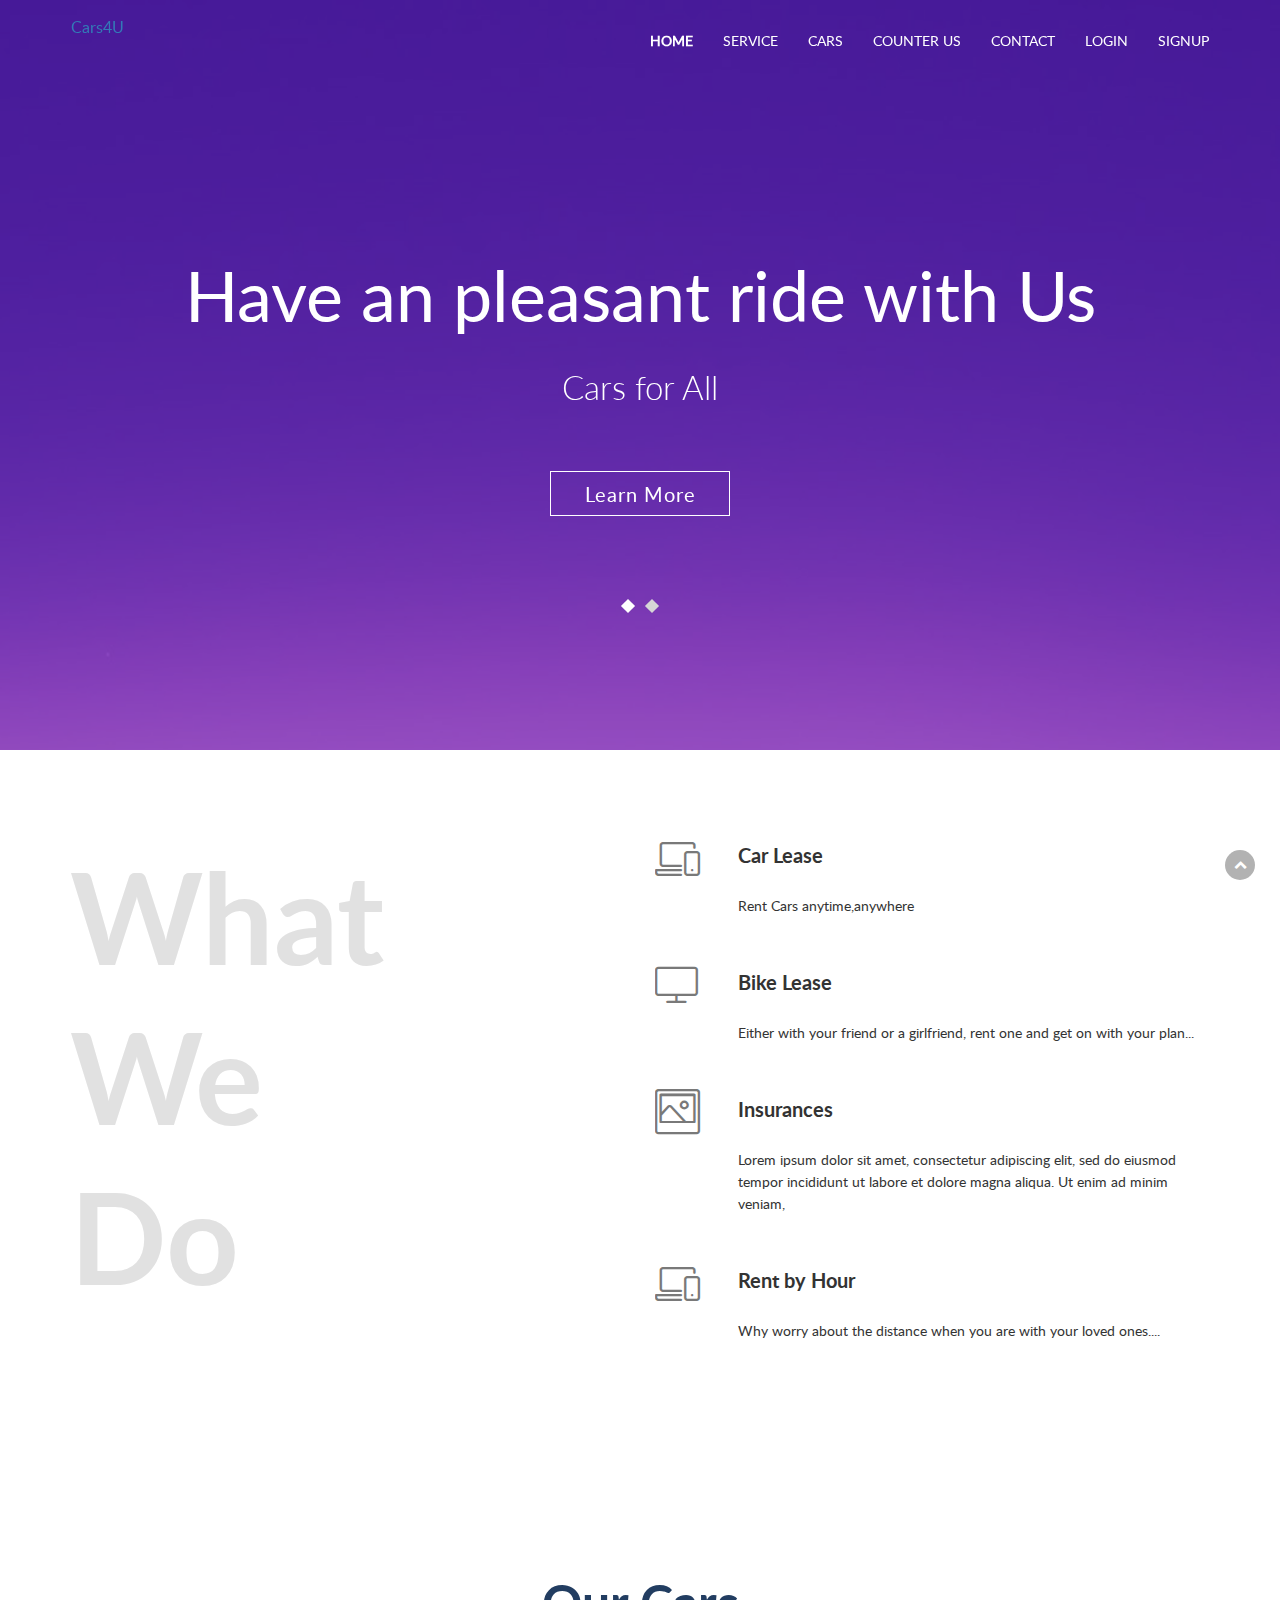
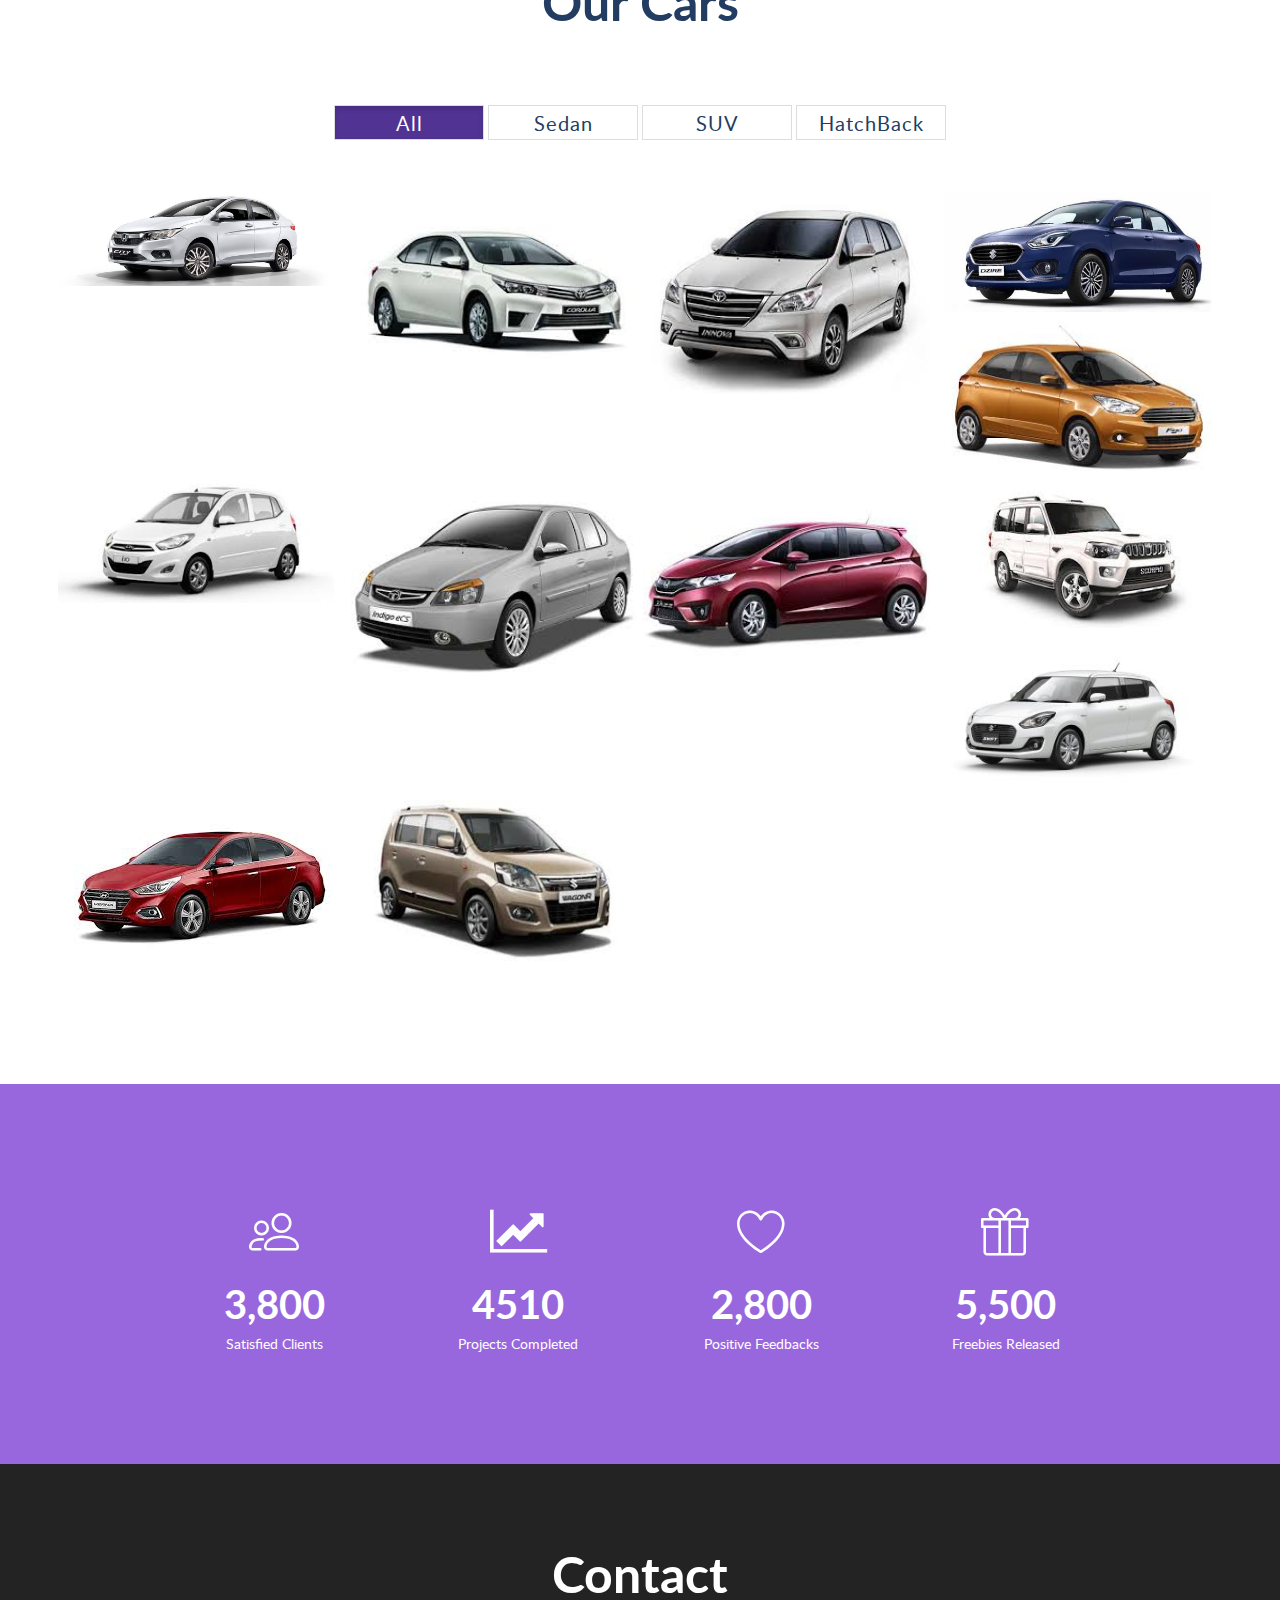
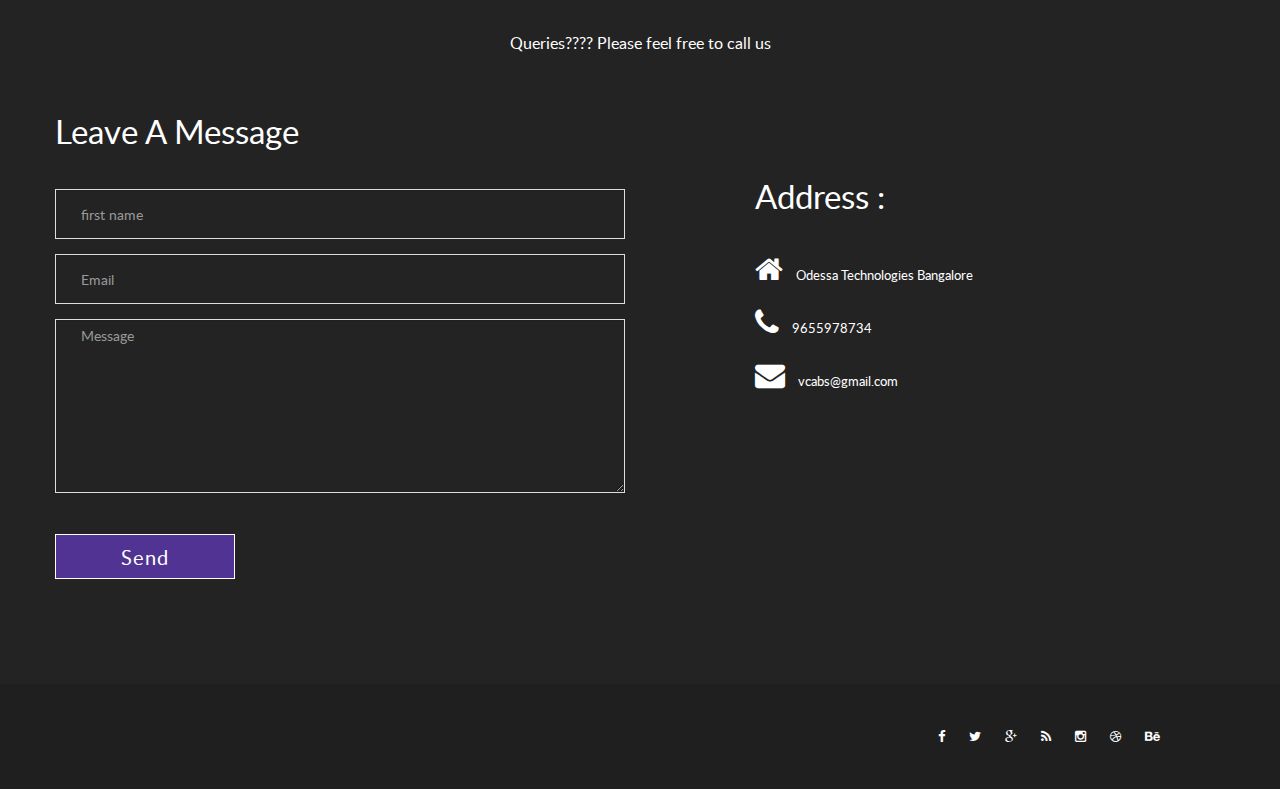
==== commit 5965c002: "Index verify" ====
--- a/src/main/resources/static/index.html
+++ b/src/main/resources/static/index.html
@@ -1,8 +1,5 @@
 <!doctype html>
-<!--[if lt IE 7]>      <html class="no-js lt-ie9 lt-ie8 lt-ie7" lang=""> <![endif]-->
-<!--[if IE 7]>         <html class="no-js lt-ie9 lt-ie8" lang=""> <![endif]-->
-<!--[if IE 8]>         <html class="no-js lt-ie9" lang=""> <![endif]-->
-<!--[if gt IE 8]><!--> <html class="no-js" lang=""> <!--<![endif]-->
+<html class="no-js" lang=""> 
     <head>
         <meta charset="utf-8">
         <meta http-equiv="X-UA-Compatible" content="IE=edge,chrome=1">
@@ -49,7 +46,7 @@
                                             <span class="icon-bar"></span>
                                             <span class="icon-bar"></span>
                                         </button>
-                                        <a class="navbar-brand" href="#home">
+                                        <a color = "#ffffff" class = "head_title"href="#home">
                                             Cars4U
                                         </a>
                                     </div>
@@ -62,10 +59,11 @@
                                         <ul class="nav navbar-nav navbar-right">
                                             <li><a href="#home">Home</a></li>
                                             <li><a href="#service">Service</a></li>
-                                            <li><a href="#portfolio">portfolio</a></li>
+                                            <li><a href="#portfolio">Cars</a></li>
                                             <li><a href="#counter">Counter Us</a></li>
                                             <li><a href="#contact">Contact</a></li>
-											<li><a href="signup.html">Login/SignUp</a></li>
+											<li><a href="login.html">Login</a></li>
+											<li><a href="signup.html">SignUp</a></li>
                                         </ul>    
                                     </div>
 
@@ -127,8 +125,8 @@
                 <div class="row">
                     <div class="main_service_area sections"> 
                         <div class="col-sm-6">
-                            <div class="signle_service_left">
-                                <h2>What
+                            <div class="signle_service_left" >
+                                <h2>What		
                                     We 
                                     Do</h2>
                             </div>
@@ -180,51 +178,38 @@
         </section>
 
 
-        <section id="choose" class="choose">
-            <div class="container-fluid">
-                <div class="row">
-                    <div class="main_choose_area sections">
-                        <div class="col-sm-7 col-sm-offset-1">
-                            <div class="main_choose_content text-left">
-                                <div class="single_choose_content">
-                                    <h1>Exceptional Customer Service</h1>
-                                    <p>Lorem ipsum dolor sit amet, consectetur adipiscing elit, 
-                                        sed do eiusmod tempor Lorem ipsum dolor sit amet
-                                        consectetur adipiscing elit.</p>
-
-                                    <a href="" class="btn btn-larg">Need to help? lets Chat <i class="lnr lnr-arrow-right"></i></a>
-                                </div>
-                            </div>
-                        </div>
-                    </div>
-                </div>
-            </div>
-        </section>
-
-
-
 
         <section id="portfolio" class="portfolio">
             <div class="container">
                 <div class="row">
                     <div class="main_mix_content text-center sections">
                         <div class="head_title">
-                            <h2>Our Portfolio</h2>
+                            <h2>Our Cars</h2>
                         </div>
                         <div class="main_mix_menu">
                             <ul>
                                 <li class="btn btn-primary filter" data-filter="all">All</li>
-                                <li class="btn btn-primary filter" data-filter=".cat1">Web</li>
-                                <li class="btn btn-primary filter" data-filter=".cat2">UI/UX</li>
-                                <li class="btn btn-primary filter" data-filter=".cat3">Photography</li>
-                                <li class="btn btn-primary filter" data-filter=".cat4">Branding</li>
+                                <li class="btn btn-primary filter" data-filter=".cat1">Sedan</li>
+                                <li class="btn btn-primary filter" data-filter=".cat2">SUV</li>
+                                <li class="btn btn-primary filter" data-filter=".cat3">HatchBack</li>
                             </ul>
                         </div>
 
                         <div id="mixcontent" class="mixcontent">
                             <div class="col-md-3 mix cat1 no-padding">
                                 <div class="single_mixi_portfolio">
-                                    <img src="assets/images/pf1.jpg" alt="" />
+                                    <img src="assets/images/CITY.jpg" alt="" />
+                                    <div class="mixi_portfolio_overlay">
+                                        <div class="overflow_hover_text"> 
+                                            <a href=""><i class="lnr lnr-magnifier"></i></a>
+                                            <a href=""><i class="lnr lnr-heart"></i></a>
+                                        </div>
+                                    </div>
+                                </div>
+                            </div>
+                            <div class="col-md-3 mix cat1 no-padding">
+                                <div class="single_mixi_portfolio">
+                                    <img src="assets/images/COROLLA.jpg" alt="" />
                                     <div class="mixi_portfolio_overlay">
                                         <div class="overflow_hover_text"> 
                                             <a href=""><i class="lnr lnr-magnifier"></i></a>
@@ -235,82 +220,114 @@
                             </div>
                             <div class="col-md-3 mix cat2 no-padding">
                                 <div class="single_mixi_portfolio">
-                                    <img src="assets/images/pf2.jpg" alt="" />
-                                    <div class="mixi_portfolio_overlay">
-                                        <div class="overflow_hover_text"> 
-                                            <a href=""><i class="lnr lnr-magnifier"></i></a>
-                                            <a href=""><i class="lnr lnr-heart"></i></a>
-                                        </div>
-                                    </div>
-                                </div>
-                            </div>
-                            <div class="col-md-3 mix cat1 cat4 no-padding">
-                                <div class="single_mixi_portfolio">
-                                    <img src="assets/images/pf3.jpg" alt="" />
-                                    <div class="mixi_portfolio_overlay">
-                                        <div class="overflow_hover_text"> 
-                                            <a href=""><i class="lnr lnr-magnifier"></i></a>
-                                            <a href=""><i class="lnr lnr-heart"></i></a>
-                                        </div>
-                                    </div>
-                                </div>
-                            </div>
-                            <div class="col-md-3 mix cat3 cat4 no-padding">
-                                <div class="single_mixi_portfolio">
-                                    <img src="assets/images/pf4.jpg" alt="" />
-                                    <div class="mixi_portfolio_overlay">
-                                        <div class="overflow_hover_text"> 
-                                            <a href=""><i class="lnr lnr-magnifier"></i></a>
-                                            <a href=""><i class="lnr lnr-heart"></i></a>
-                                        </div>
-                                    </div>
-                                </div>
-                            </div>
-                            <div class="col-md-3 mix cat4 no-padding">
-                                <div class="single_mixi_portfolio">
-                                    <img src="assets/images/pf5.jpg" alt="" />
-                                    <div class="mixi_portfolio_overlay">
-                                        <div class="overflow_hover_text"> 
-                                            <a href=""><i class="lnr lnr-magnifier"></i></a>
-                                            <a href=""><i class="lnr lnr-heart"></i></a>
-                                        </div>
-                                    </div>
-                                </div>
-                            </div>
-                            <div class="col-md-3 mix cat1 cat2 no-padding">
-                                <div class="single_mixi_portfolio">
-                                    <img src="assets/images/pf6.jpg" alt="" />
-                                    <div class="mixi_portfolio_overlay">
-                                        <div class="overflow_hover_text"> 
-                                            <a href=""><i class="lnr lnr-magnifier"></i></a>
-                                            <a href=""><i class="lnr lnr-heart"></i></a>
-                                        </div>
-                                    </div>
-                                </div>
-                            </div>
-                            <div class="col-md-3 mix cat1 cat2 no-padding">
-                                <div class="single_mixi_portfolio">
-                                    <img src="assets/images/pf7.jpg" alt="" />
-                                    <div class="mixi_portfolio_overlay">
-                                        <div class="overflow_hover_text"> 
-                                            <a href=""><i class="lnr lnr-magnifier"></i></a>
-                                            <a href=""><i class="lnr lnr-heart"></i></a>
-                                        </div>
-                                    </div>
-                                </div>
-                            </div>
-                            <div class="col-md-3 mix cat1 cat2 no-padding">
-                                <div class="single_mixi_portfolio">
-                                    <img src="assets/images/pf7.jpg" alt="" />
-                                    <div class="mixi_portfolio_overlay">
-                                        <div class="overflow_hover_text"> 
-                                            <a href=""><i class="lnr lnr-magnifier"></i></a>
-                                            <a href=""><i class="lnr lnr-heart"></i></a>
-                                        </div>
-                                    </div>
-                                </div>
-                            </div>
-
+                                    <img src="assets/images/INNOVA.jpg" alt="" />
+                                    <div class="mixi_portfolio_overlay">
+                                        <div class="overflow_hover_text"> 
+                                            <a href=""><i class="lnr lnr-magnifier"></i></a>
+                                            <a href=""><i class="lnr lnr-heart"></i></a>
+                                        </div>
+                                    </div>
+                                </div>
+                            </div>
+                            <div class="col-md-3 mix cat1 no-padding">
+                                <div class="single_mixi_portfolio">
+                                    <img src="assets/images/DESIRE.jpg" alt="" />
+                                    <div class="mixi_portfolio_overlay">
+                                        <div class="overflow_hover_text"> 
+                                            <a href=""><i class="lnr lnr-magnifier"></i></a>
+                                            <a href=""><i class="lnr lnr-heart"></i></a>
+                                        </div>
+                                    </div>
+                                </div>
+                            </div>
+                            <div class="col-md-3 mix cat3 no-padding">
+                                <div class="single_mixi_portfolio">
+                                    <img src="assets/images/FIGO.jpg" alt="" />
+                                    <div class="mixi_portfolio_overlay">
+                                        <div class="overflow_hover_text"> 
+                                            <a href=""><i class="lnr lnr-magnifier"></i></a>
+                                            <a href=""><i class="lnr lnr-heart"></i></a>
+                                        </div>
+                                    </div>
+                                </div>
+                            </div>
+                            <div class="col-md-3 mix cat3 no-padding">
+                                <div class="single_mixi_portfolio">
+                                    <img src="assets/images/I10.jpg" alt="" />
+                                    <div class="mixi_portfolio_overlay">
+                                        <div class="overflow_hover_text"> 
+                                            <a href=""><i class="lnr lnr-magnifier"></i></a>
+                                            <a href=""><i class="lnr lnr-heart"></i></a>
+                                        </div>
+                                    </div>
+                                </div>
+                            </div>
+                            <div class="col-md-3 mix cat1 no-padding">
+                                <div class="single_mixi_portfolio">
+                                    <img src="assets/images/INDIGO.jpg" alt="" />
+                                    <div class="mixi_portfolio_overlay">
+                                        <div class="overflow_hover_text"> 
+                                            <a href=""><i class="lnr lnr-magnifier"></i></a>
+                                            <a href=""><i class="lnr lnr-heart"></i></a>
+                                        </div>
+                                    </div>
+                                </div>
+                            </div>
+                            <div class="col-md-3 mix cat2 no-padding">
+                                <div class="single_mixi_portfolio">
+                                    <img src="assets/images/JAZZ.jpg" alt="" />
+                                    <div class="mixi_portfolio_overlay">
+                                        <div class="overflow_hover_text"> 
+                                            <a href=""><i class="lnr lnr-magnifier"></i></a>
+                                            <a href=""><i class="lnr lnr-heart"></i></a>
+                                        </div>
+                                    </div>
+                                </div>
+                            </div>
+							<div class="col-md-3 mix cat2 no-padding">
+                                <div class="single_mixi_portfolio">
+                                    <img src="assets/images/SCORPIO.jpg" alt="" />
+                                    <div class="mixi_portfolio_overlay">
+                                        <div class="overflow_hover_text"> 
+                                            <a href=""><i class="lnr lnr-magnifier"></i></a>
+                                            <a href=""><i class="lnr lnr-heart"></i></a>
+                                        </div>
+                                    </div>
+                                </div>
+                            </div>
+							<div class="col-md-3 mix cat3 no-padding">
+                                <div class="single_mixi_portfolio">
+                                    <img src="assets/images/SWIFT.jpg" alt="" />
+                                    <div class="mixi_portfolio_overlay">
+                                        <div class="overflow_hover_text"> 
+                                            <a href=""><i class="lnr lnr-magnifier"></i></a>
+                                            <a href=""><i class="lnr lnr-heart"></i></a>
+                                        </div>
+                                    </div>
+                                </div>
+                            </div>
+							<div class="col-md-3 mix cat1 no-padding">
+                                <div class="single_mixi_portfolio">
+                                    <img src="assets/images/VERNA.jpg" alt="" />
+                                    <div class="mixi_portfolio_overlay">
+                                        <div class="overflow_hover_text"> 
+                                            <a href=""><i class="lnr lnr-magnifier"></i></a>
+                                            <a href=""><i class="lnr lnr-heart"></i></a>
+                                        </div>
+                                    </div>
+                                </div>
+                            </div>
+							<div class="col-md-3 mix cat3 no-padding">
+                                <div class="single_mixi_portfolio">
+                                    <img src="assets/images/WAGO.jpg" alt="" />
+                                    <div class="mixi_portfolio_overlay">
+                                        <div class="overflow_hover_text"> 
+                                            <a href=""><i class="lnr lnr-magnifier"></i></a>
+                                            <a href=""><i class="lnr lnr-heart"></i></a>
+                                        </div>
+                                    </div>
+                                </div>
+                            </div>
                             <div class="gap"></div>
                         </div>
                     </div>                     
@@ -371,7 +388,7 @@
                     <div class="main_contact sections">
                         <div class="head_title text-center">
                             <h2>Contact</h2>
-                            <p>Lorem ipsum dolor sit amet, consectetur adipiscing elit, sed do eiusmod tempor</p>
+                            <p>Queries???? Please feel free to call us </p>
                         </div>
 
                         <div class="row">
@@ -408,11 +425,11 @@
                                     <div class="single_message_right_info">
                                         <h4>Address :</h4>
                                         <ul>
-                                            <li><a href=""><i class="fa fa-home"></i> 69/A , Road 3, Mohammadia Housing Ltd
-                                                    Dhaka - 1207</a></li>
-                                            <li><a href=""><i class="fa fa-phone"></i> +008 8017 0000 5072 7522</a></li>
-
-                                            <li><a href=""><i class="fa fa-envelope"></i> muslimmahin@gmail.com</a></li>
+                                            <li><a href=""><i class="fa fa-home"></i> Odessa Technologies
+                                                    Bangalore</a></li>
+                                            <li><a href=""><i class="fa fa-phone"></i> 9655978734</a></li>
+
+                                            <li><a href=""><i class="fa fa-envelope"></i> vcabs@gmail.com</a></li>
                                         </ul>
                                     </div>
                                 </div>
@@ -434,7 +451,7 @@
 
                         <div class="col-sm-6 col-xs-12">
                             <div class="copyright_text">
-                                <p class=" wow fadeInRight" data-wow-duration="1s">Made with <i class="fa fa-heart"></i> by <a href="http://bootstrapthemes.co">Bootstrap Themes</a>2016. All Rights Reserved</p>
+                                <p class=" wow fadeInRight" data-wow-duration="1s">Made with <i class="fa fa-heart"></i> by <a href="http://bootstrapthemes.co">V..Cabs</a></p>
                             </div>
                         </div>
 
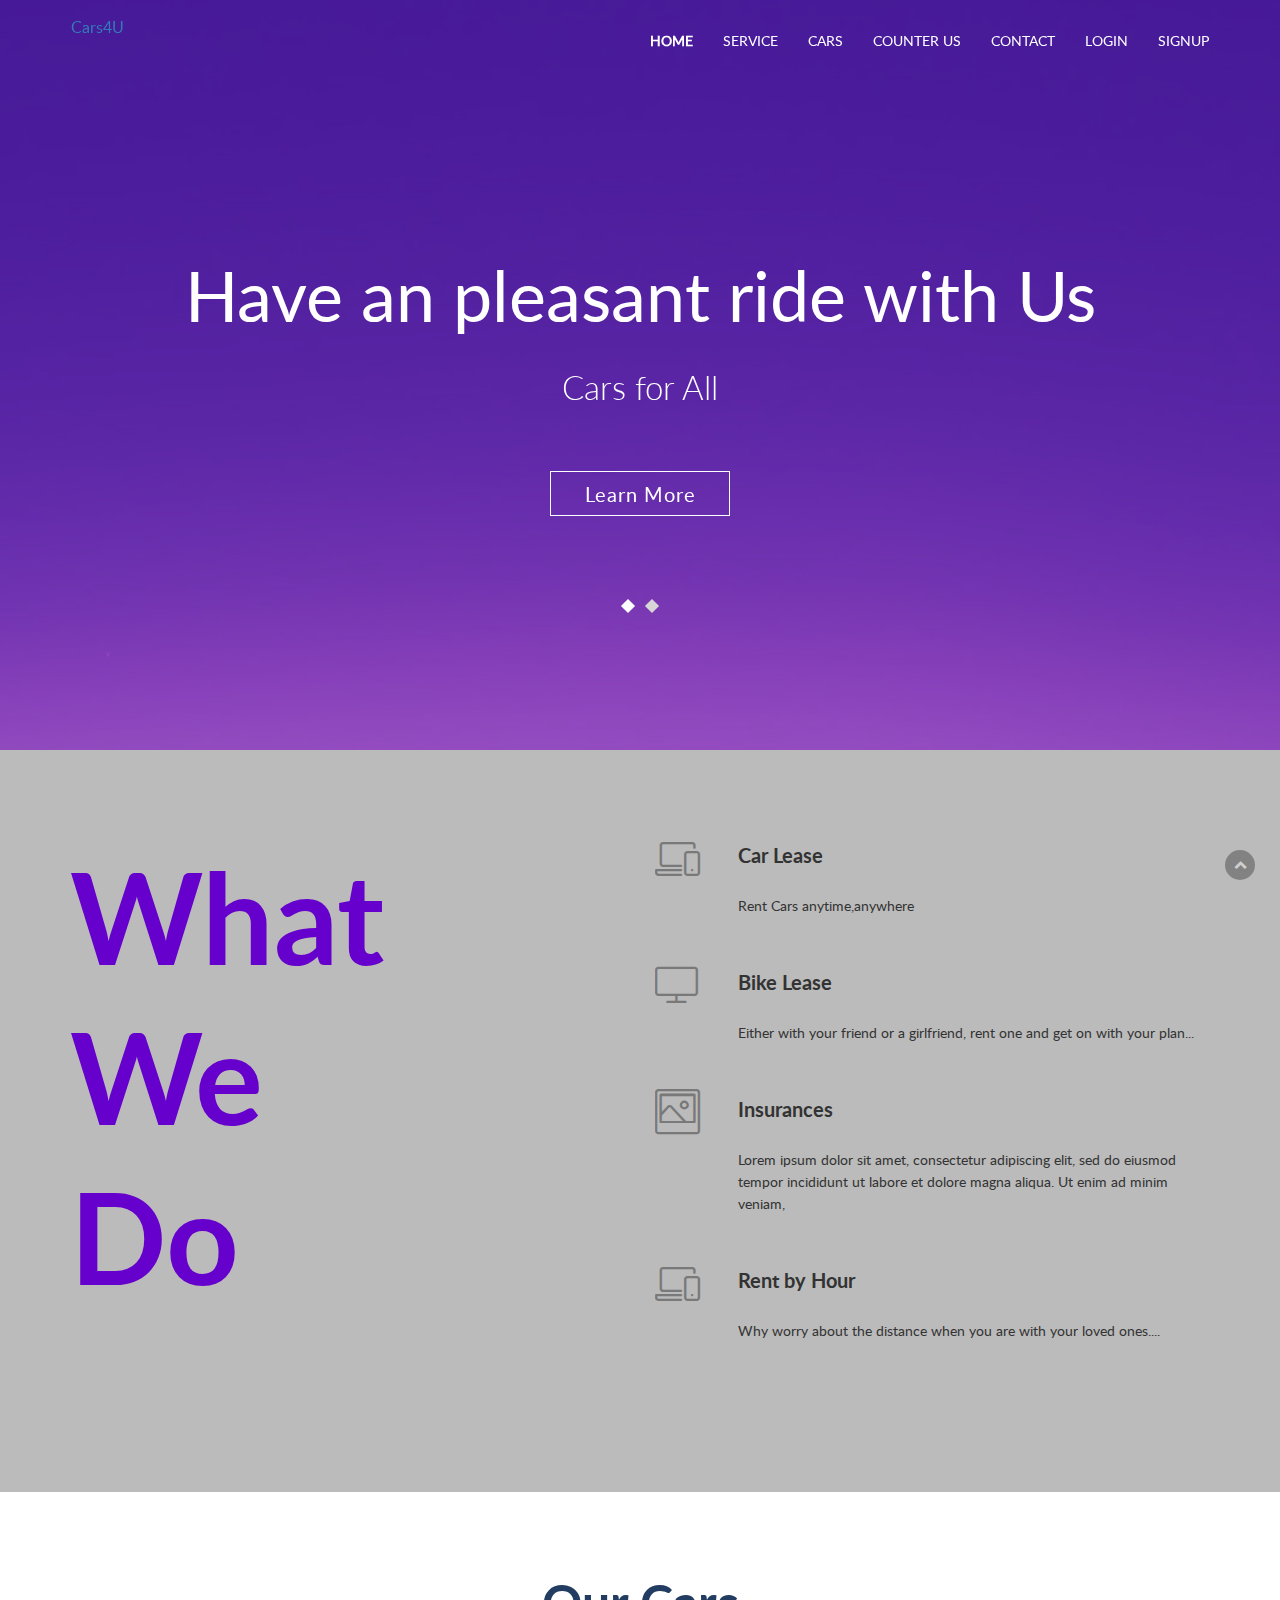
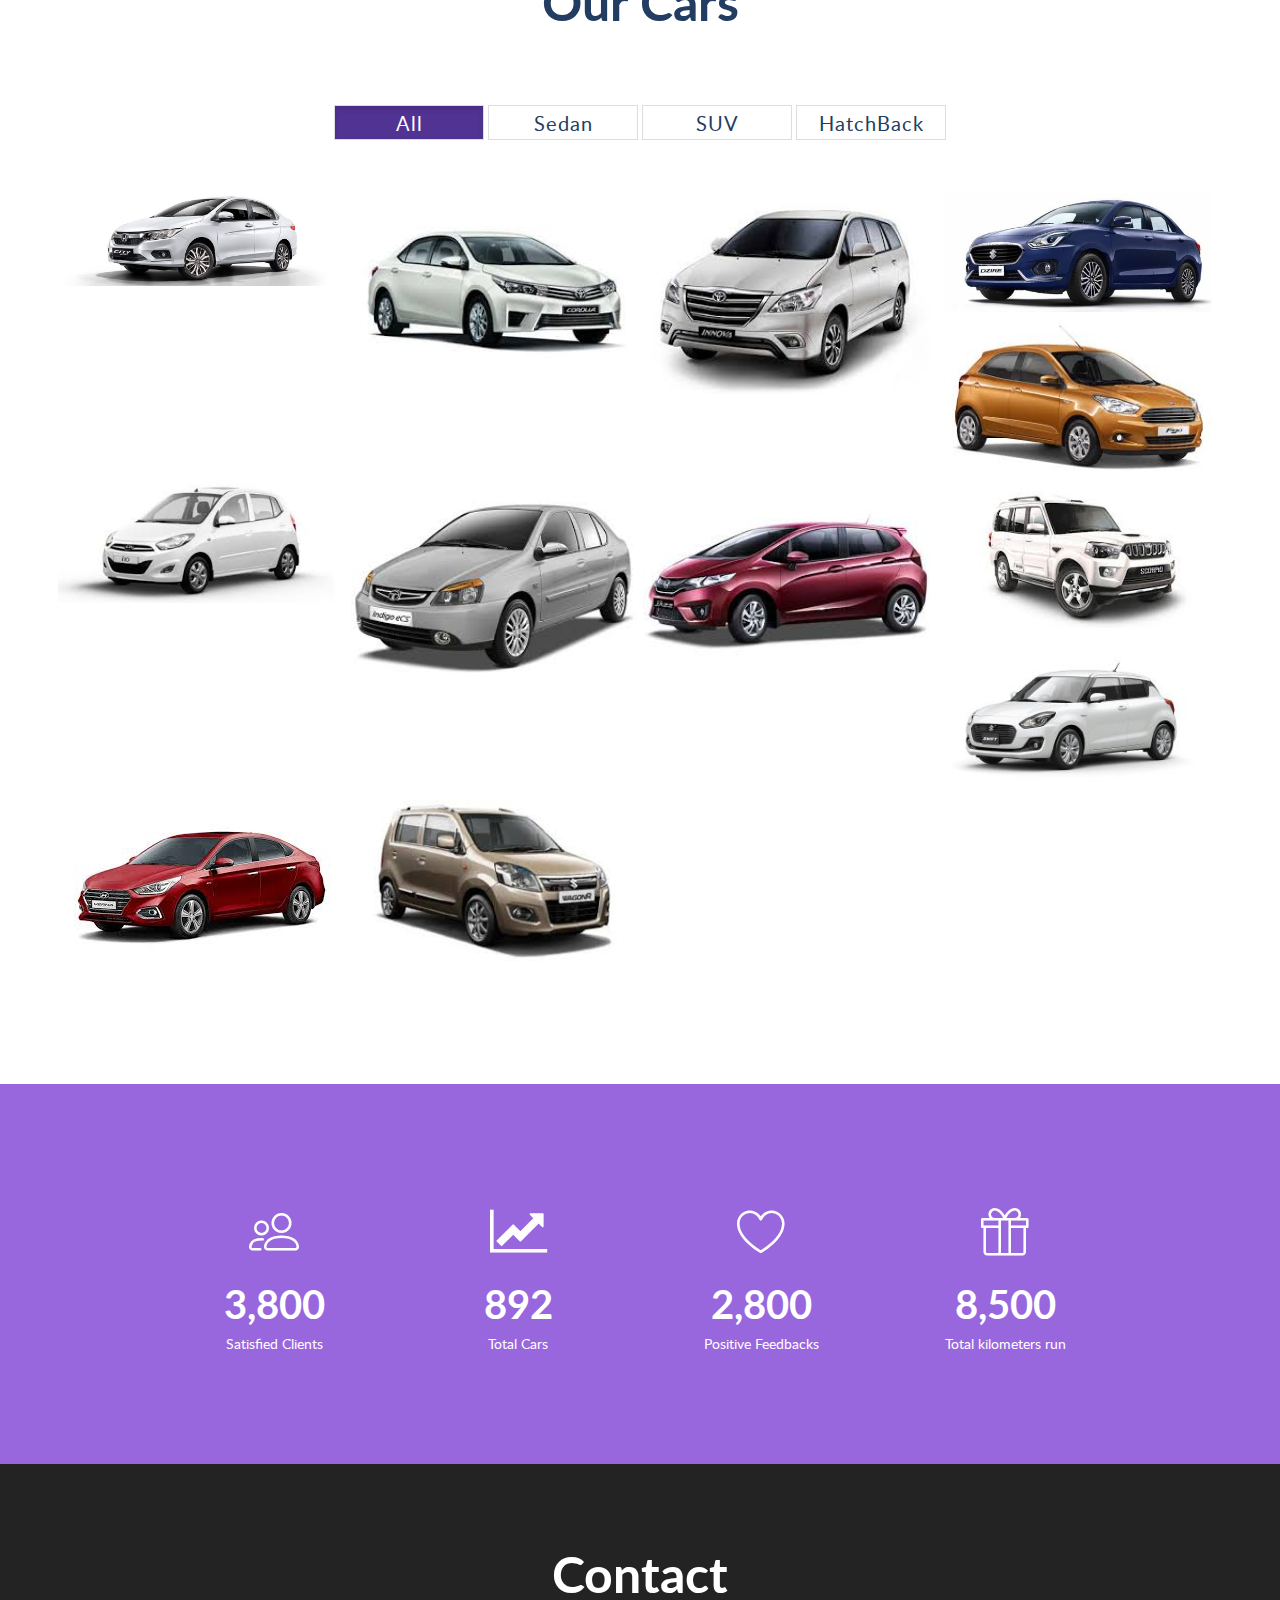
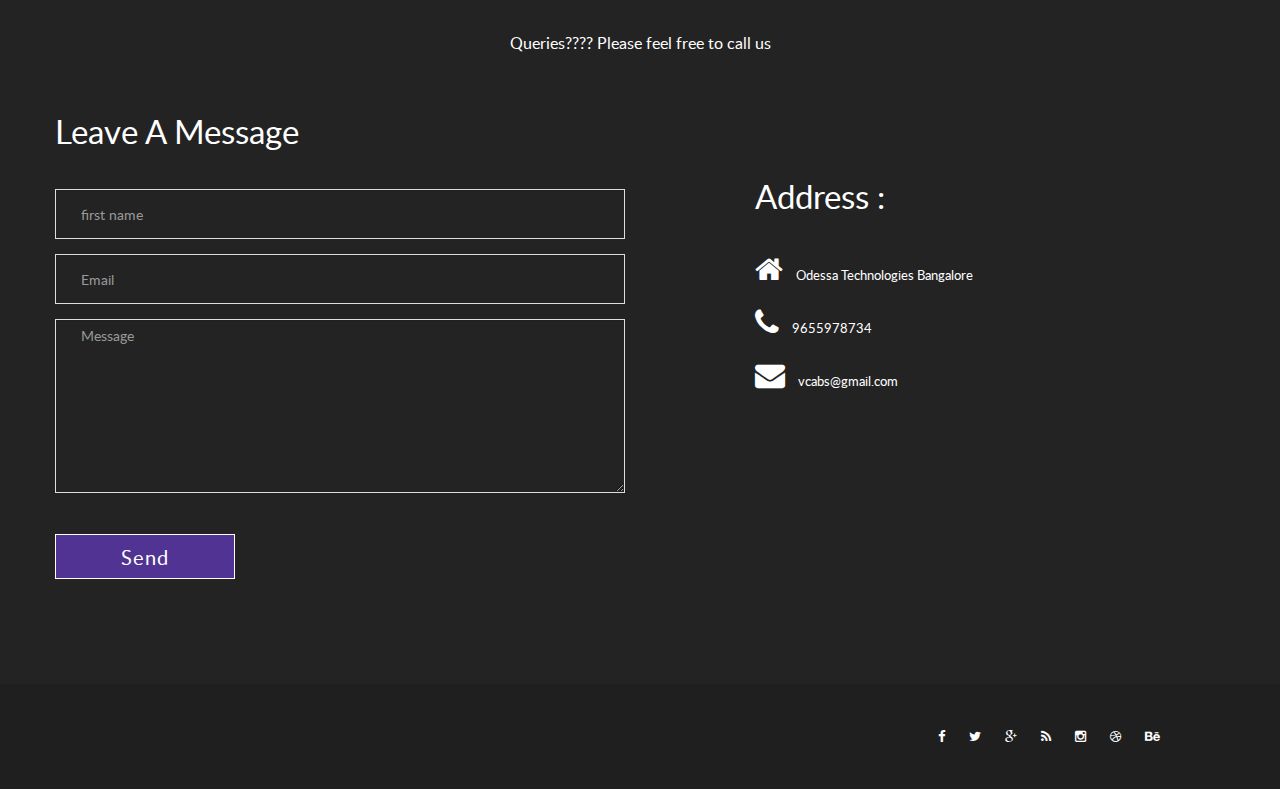
==== commit 242c366a: "Check Login" ====
--- a/src/main/resources/static/index.html
+++ b/src/main/resources/static/index.html
@@ -120,13 +120,13 @@
 
 
 
-        <section id="service" class="service">
+        <section id="service" class="service" style="background-color: #bbbbbb">
             <div class="container">
                 <div class="row">
                     <div class="main_service_area sections"> 
                         <div class="col-sm-6">
                             <div class="signle_service_left" >
-                                <h2>What		
+                                <h2 style="color: #6600cc">What		
                                     We 
                                     Do</h2>
                             </div>
@@ -176,6 +176,7 @@
                 </div>
             </div>
         </section>
+
 
 
 
@@ -355,8 +356,8 @@
                                     <div class="col-sm-3 col-xs-12">
                                         <div class="single_counter_right">
                                             <i class="fa fa-line-chart"></i>
-                                            <h2 class="statistic-counter">4510</h2>
-                                            <p>Projects Completed</p>
+                                            <h2 class="statistic-counter">892</h2>
+                                            <p>Total Cars</p>
                                         </div>
                                     </div>
                                     <div class="col-sm-3 col-xs-12">
@@ -369,8 +370,8 @@
                                     <div class="col-sm-3 col-xs-12">
                                         <div class="single_counter_right">
                                             <i class="lnr lnr-gift"></i>
-                                            <h2 class="statistic-counter">5,500</h2>
-                                            <p>Freebies Released</p>
+                                            <h2 class="statistic-counter">8,500</h2>
+                                            <p>Total kilometers run</p>
                                         </div>
                                     </div>
                                 </div>
